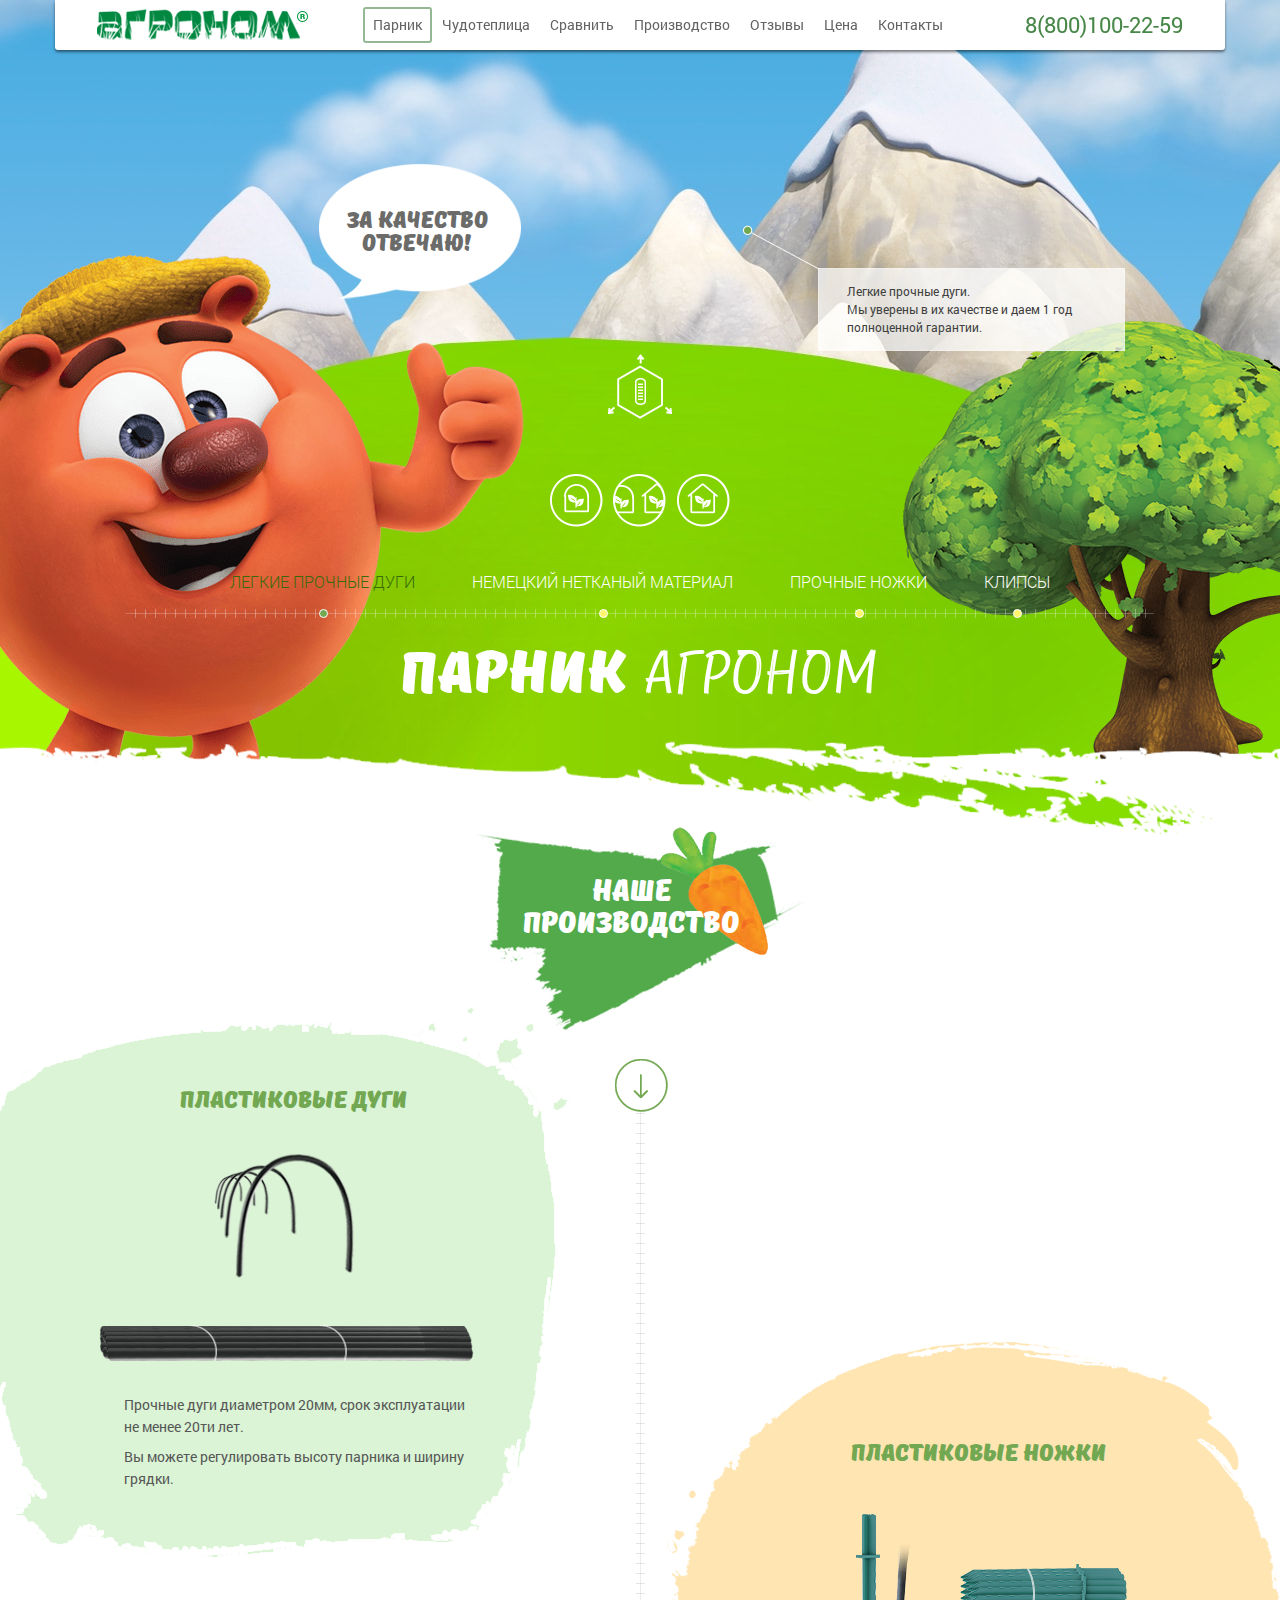
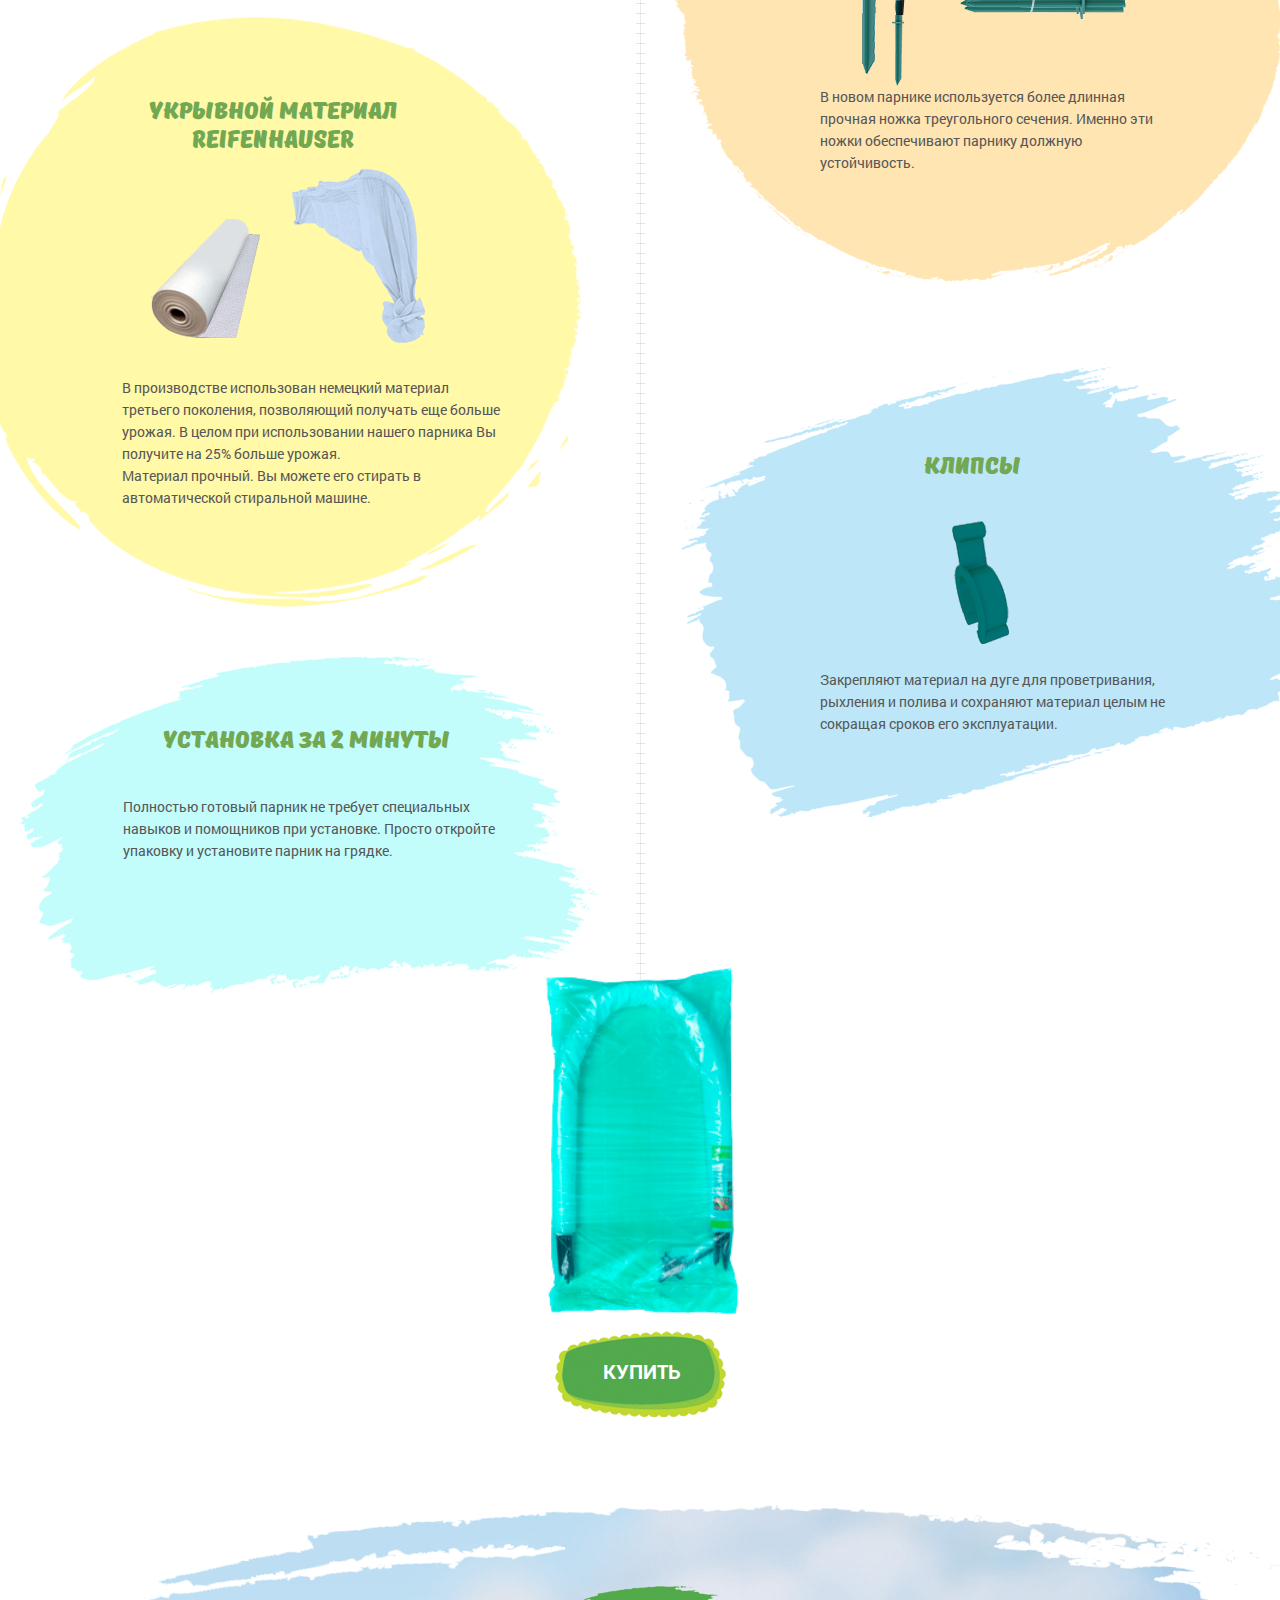
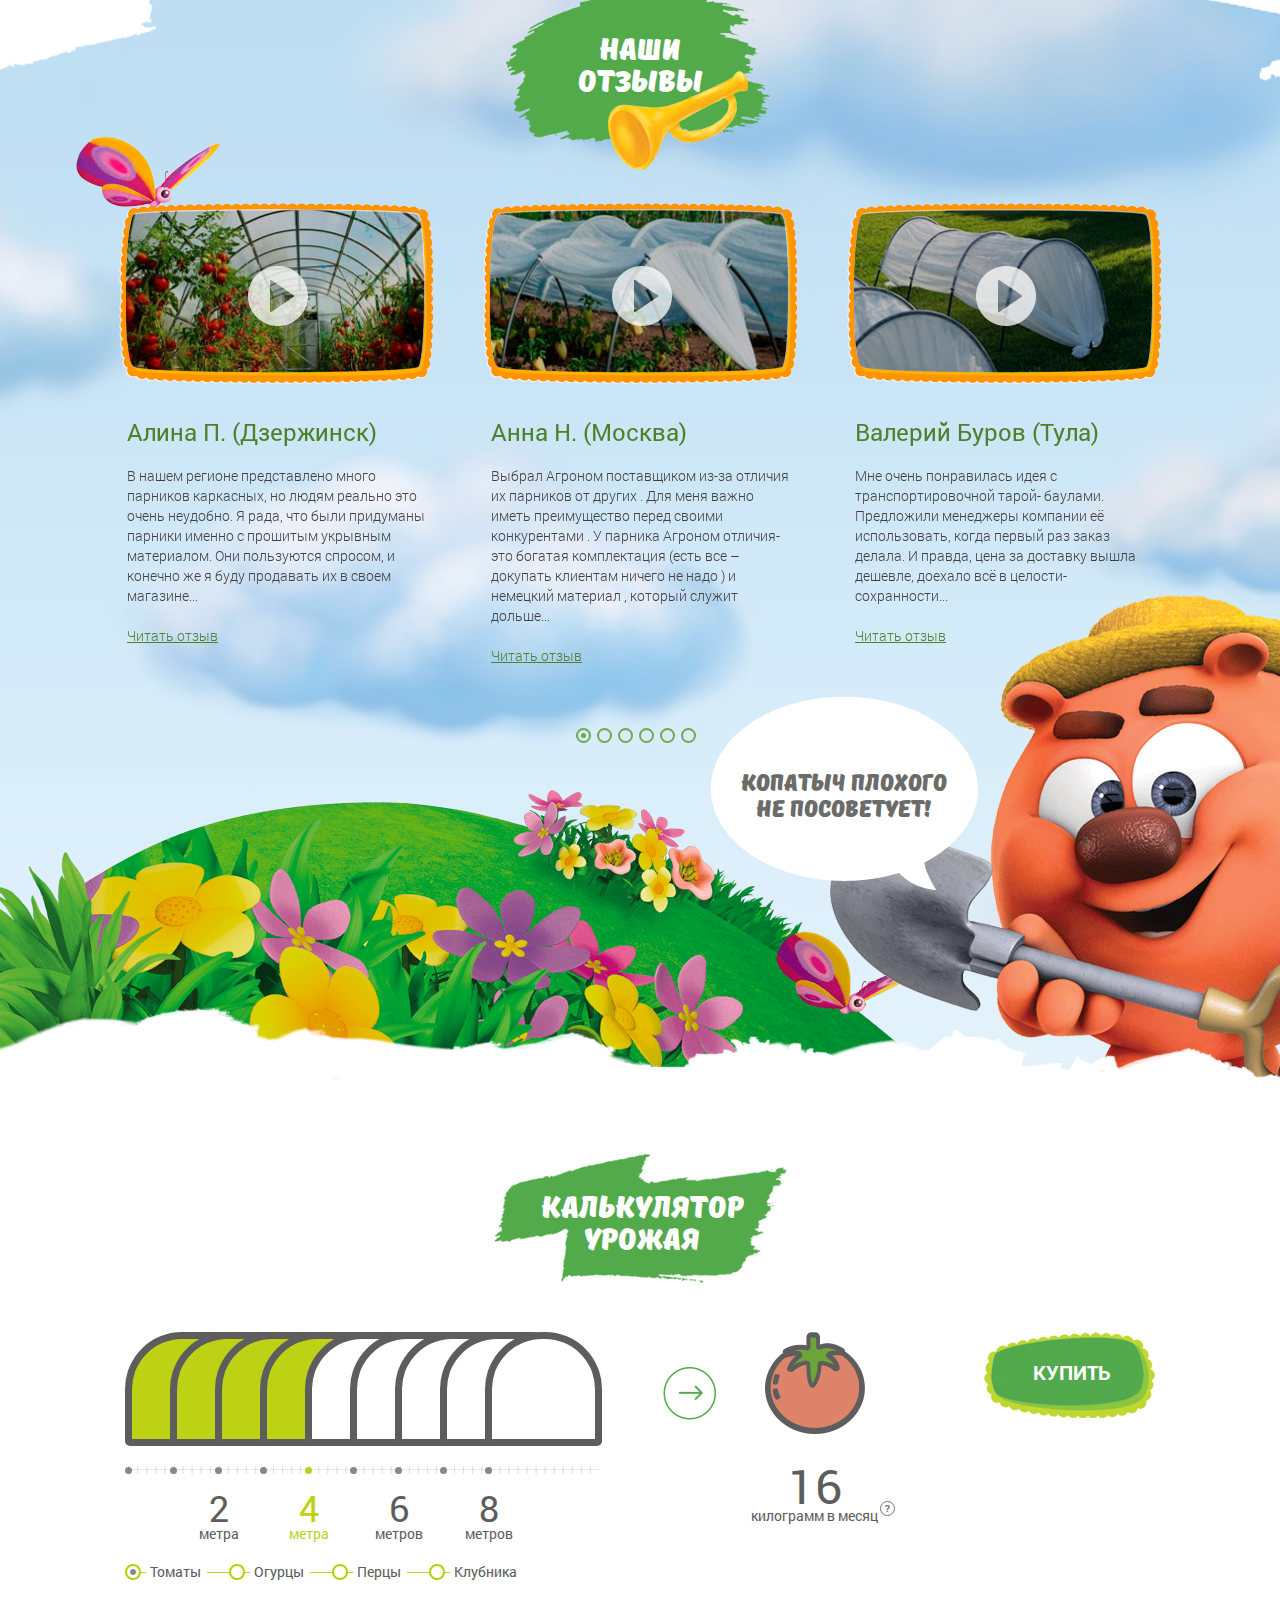
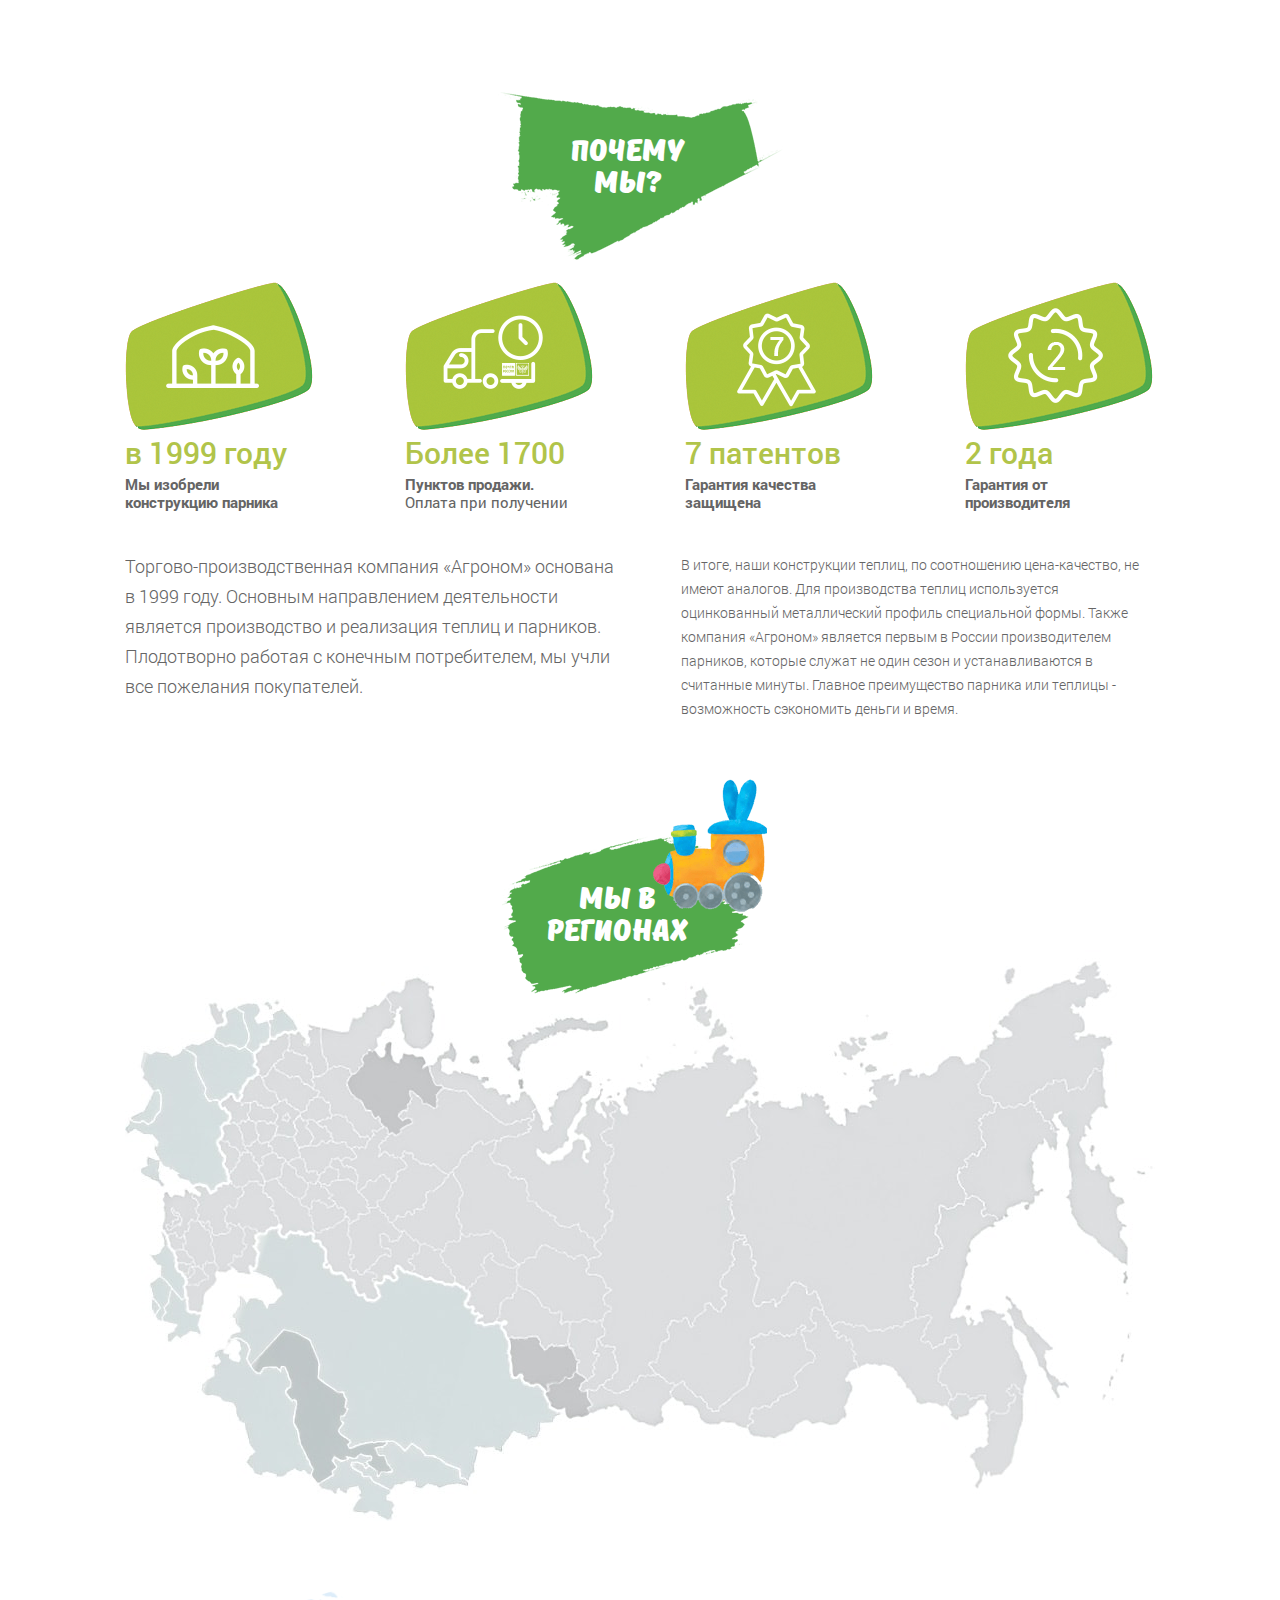
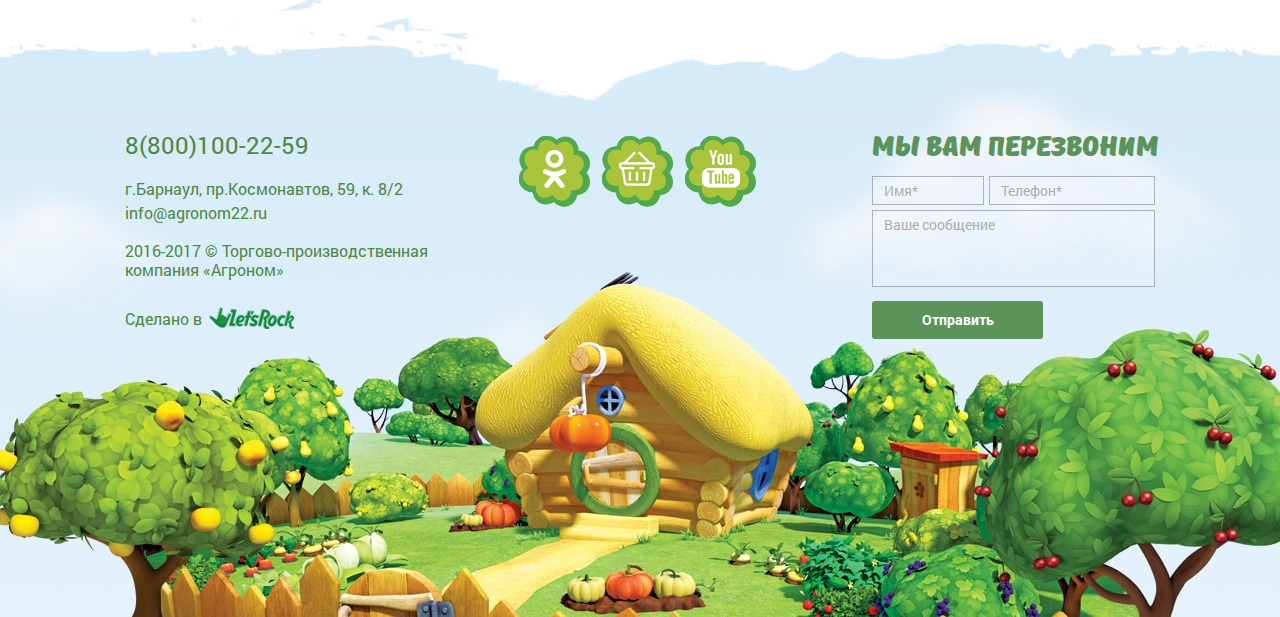
==== index.html @ cc581248 "original" ====
﻿<!DOCTYPE html>
<html>
<head>
	<title>Агроном</title>
	<meta charset="utf-8">
	<meta name="viewport" content="width=device-width, user-scalable=yes">
	<!--<link href="./favicon.ico" rel="shortcut icon">-->
	<link href="./css/style.css" rel="stylesheet">
	<!--[if IE 8]>
		<script src="http://html5shiv.googlecode.com/svn/trunk/html5.js"></script>
	<![endif]-->
</head>
<body class="body_green">
	<header class="header">
		<div class="header__row">
			<span class="menu-open"></span>
			<div class="header--logo">
				<a href="/"></a>
			</div>
			<nav class="nav">
				<span class="close"></span>
				<ul>
					<li class="active"><a href="#">Парник</a></li>
					<li><a href="#">Чудотеплица</a></li>
					<li><a href="#">Сравнить</a></li>
					<li><a href="#">Производство</a></li>
					<li><a href="#">Отзывы</a></li>
					<li><a href="#">Цена</a></li>
					<li><a href="#">Контакты</a></li>
				</ul>
			</nav>
			<a href="tel:+78001002259" class="header--phone">8(800)100-22-59</a>
			<a href="#" class="header-link">Парник</a>
		</div>
	</header>
	<div class="wrapper">
		<section class="welcome">
			<div class="welcome--model">
				<span class="welcome--model-icon"></span>
				<div class="welcome--model-graphic">
					<img src="./model/sprite-1.png" width="1062" height="28692" alt="">
				</div>
			</div>
			<div class="welcome--model-ghost">	
				<div class="welcome--model-tip" data="1">
					<p>Легкие прочные дуги.</p>
					<p>Мы уверены в их качестве и даем 1 год полноценной гарантии.</p>
				</div>
				<div class="welcome--model-tip" data="2">
					<p>Материал прочный. Вы можете его стирать в автоматической стиральной машине.</p>
					<p>Мы уверены в его качестве и даем 1 год полноценной гарантии.</p>
				</div>
				<div class="welcome--model-tip" data="3">
					<p>Прочные ножки.</p>
					<p>Мы уверены в их качестве и даем 1 год полноценной гарантии.</p>
				</div>
				<div class="welcome--model-tip" data="4">
					<p>Клипсы.</p>
					<p>Мы уверены в их качестве и даем 1 год полноценной гарантии.</p>
				</div>
				<span></span>
			</div>
			<div class="welcome--slider"></div>
			<div class="welcome--hero">
				<div class="quote">
					<p>За качество отвечаю!</p>
				</div>
			</div>
			<span class="welcome-tree"></span>
			<ul class="welcome--nav">
				<li><a href="#" class="icon-1"></a></li>
				<li><a href="#" class="icon-2" data-open="compare"></a></li>
				<li><a href="#" class="icon-3"></a></li>
			</ul>
			<h1 class="welcome--title">Парник <span>Агроном</span></h1>
			<ul class="welcome--statements">
				<li class="active" data="1">Легкие прочные дуги</li>
				<li data="2">Немецкий нетканый материал</li>
				<li data="3">Прочные ножки</li>
				<li data="4">Клипсы</li>
			</ul>
		</section>
		<section class="production">
			<h2 class="production--title"><span>Наше производство</span></h2>
			<div class="production__row" data-scroll>
				<div class="item-1">
					<h3>Пластиковые дуги</h3>
					<div class="pic">
						<span class="step-1">
							<i class="animate" data-x="353" data-y="0" data-rotate="0" scale="0"></i>
							<i class="animate" data-x="353" data-y="0" data-rotate="0" scale="0"></i>
						</span>
						<img src="./img/item-1-g-s.png" width="375" height="36" class="static" alt="">
					</div>
					<p>Прочные дуги диаметром 20мм, срок эксплуатации не менее 20ти лет.</p>
					<p>Вы можете регулировать высоту парника и ширину грядки.</p>
				</div>
				<div class="item-2">
					<h3>Пластиковые ножки</h3>
					<div class="pic">
						<span class="step-2">
							<i class="animate" data-x="-276" data-y="58" data-rotate="0" scale="0.63"></i>
							<i class="animate" data-x="-289" data-y="12" data-rotate="1" scale="0.77"></i>
							<i class="animate" data-x="-294" data-y="-8" data-rotate="2" scale="0.84"></i>
							<i class="animate" data-x="-297" data-y="-20" data-rotate="2" scale="0.91"></i>
							<i class="animate" data-x="-300" data-y="-27" data-rotate="1" scale="0.93"></i>
							<i class="animate" data-x="-168" data-y="53" data-rotate="4" scale="0.63"></i>
							<i class="animate" data-x="-222" data-y="8" data-rotate="1" scale="0.79"></i>
							<i class="animate" data-x="-249" data-y="-14" data-rotate="2" scale="0.84"></i>
							<i class="animate" data-x="-261" data-y="-26" data-rotate="1" scale="0.91"></i>
							<i class="animate" data-x="-274" data-y="-30" data-rotate="1" scale="0.93"></i>
						</span>
						<img src="./img/item-2-2-g-a.png" width="19" height="142" class="static n-1" data-x="-248" data-y="55" data-rotate="-4" scale="0.5" alt="">
						<img src="./img/item-2-g-s.png" width="167" height="55" class="static n-2" alt="">
					</div>
					<p>В новом парнике используется более длинная прочная ножка треугольного сечения. Именно эти ножки обеспечивают парнику должную устойчивость.</p>
				</div>
				<div class="item-3">
					<h3>Укрывной материал Reifenhauser</h3>
					<div class="pic">
						<span class="step-3">
							<i class="animate" data-x="290" data-y="-1" data-rotate="0" scale="0"></i>
						</span>
						<img src="./img/item-3-g-s.png" width="110" height="119" class="static" alt="">
					</div>
					<p>В производстве использован немецкий материал третьего поколения, позволяющий получать еще больше урожая. В целом при использовании нашего парника Вы получите на 25% больше урожая.<br>
					Материал прочный. Вы можете его стирать в автоматической стиральной машине.</p>
				</div>
				<div class="item-4">
					<h3>Клипсы</h3>
					<div class="pic">
						<span class="step-4">
							<i class="animate" data-x="-333" data-y="-59" data-rotate="9" scale="0.75"></i>
							<i class="animate" data-x="-370" data-y="-48" data-rotate="9" scale="0.88"></i>
							<i class="animate" data-x="-386" data-y="-42" data-rotate="9" scale="0.92"></i>
							<i class="animate" data-x="-393" data-y="-40" data-rotate="9" scale="0.95"></i>
							<i class="animate" data-x="-397" data-y="-39" data-rotate="9" scale="0.97"></i>
						</span>
					</div>
					<p>Закрепляют материал на дуге для проветривания, рыхления и полива и сохраняют материал целым не сокращая сроков его эксплуатации.</p>
				</div>
				<div class="item-5">
					<h3>Установка за 2 минуты</h3>
					<p>Полностью готовый парник не требует специальных навыков и помощников при установке. Просто откройте упаковку и установите парник на грядке.</p>
				</div>
				<span class="progress"></span>
			</div>
			<span class="production__complete" data-scale="1.2"></span>
			<button class="buy-button">Купить</button>
		</section>
		<section class="reviews">
			<div class="reviews__row">
				<h2 class="reviews--title"><span>Наши<br> отзывы</span></h2>
				<div class="reviews__slider">
					<div class="item">
						<div class="container">
							<div class="pic">
								<a href="#" class="link"></a>
								<div class="bg">
									<img src="./pic/r-1.jpg" width="300" height="168" class="img-cover" alt="">
								</div>
							</div>
							<h5>Алина П. (Дзержинск)</h5>
							<p>В нашем регионе представлено много парников каркасных, но людям реально это очень неудобно. Я рада, что были придуманы парники именно с прошитым укрывным материалом. Они пользуются спросом, и конечно же я буду продавать их в своем магазине...</p>
							<p><a href="#">Читать отзыв</a></p>
						</div>
					</div>
					<div class="item">
						<div class="container">
							<div class="pic">
								<a href="#" class="link"></a>
								<div class="bg">
									<img src="./pic/r-2.jpg" width="300" height="168" class="img-cover" alt="">
								</div>
							</div>
							<h5>Анна Н. (Москва)</h5>
							<p>Выбрал Агроном поставщиком из-за отличия их парников от других . Для меня важно иметь преимущество перед своими конкурентами . У парника Агроном отличия- это богатая комплектация (есть все – докупать клиентам ничего не надо ) и немецкий материал , который служит дольше...</p>
							<p><a href="#">Читать отзыв</a></p>
						</div>
					</div>
					<div class="item">
						<div class="container">
							<div class="pic">
								<a href="#" class="link"></a>
								<div class="bg">
									<img src="./pic/r-3.jpg" width="300" height="168" class="img-cover" alt="">
								</div>
							</div>
							<h5>Валерий Буров (Тула)</h5>
							<p>Мне очень понравилась идея с транспортировочной тарой- баулами. Предложили менеджеры компании её использовать, когда первый раз заказ делала. И правда, цена за доставку вышла дешевле, доехало всё в целости-сохранности... </p>
							<p><a href="#">Читать отзыв</a></p>
						</div>
					</div>
					<div class="item">
						<div class="container">
							<div class="pic">
								<a href="#" class="link"></a>
								<div class="bg">
									<img src="./pic/r-1.jpg" width="300" height="168" class="img-cover" alt="">
								</div>
							</div>
							<h5>Алина П. (Дзержинск)</h5>
							<p>В нашем регионе представлено много парников каркасных, но людям реально это очень неудобно. Я рада, что были придуманы парники именно с прошитым укрывным материалом. Они пользуются спросом, и конечно же я буду продавать их в своем магазине...</p>
							<p><a href="#">Читать отзыв</a></p>
						</div>
					</div>
					<div class="item">
						<div class="container">
							<div class="pic">
								<a href="#" class="link"></a>
								<div class="bg">
									<img src="./pic/r-2.jpg" width="300" height="168" class="img-cover" alt="">
								</div>
							</div>
							<h5>Анна Н. (Москва)</h5>
							<p>Выбрал Агроном поставщиком из-за отличия их парников от других . Для меня важно иметь преимущество перед своими конкурентами . У парника Агроном отличия- это богатая комплектация (есть все – докупать клиентам ничего не надо ) и немецкий материал , который служит дольше...</p>
							<p><a href="#">Читать отзыв</a></p>
						</div>
					</div>
					<div class="item">
						<div class="container">
							<div class="pic">
								<a href="#" class="link"></a>
								<div class="bg">
									<img src="./pic/r-3.jpg" width="300" height="168" class="img-cover" alt="">
								</div>
							</div>
							<h5>Валерий Буров (Тула)</h5>
							<p>Мне очень понравилась идея с транспортировочной тарой- баулами. Предложили менеджеры компании её использовать, когда первый раз заказ делала. И правда, цена за доставку вышла дешевле, доехало всё в целости-сохранности... </p>
							<p><a href="#">Читать отзыв</a></p>
						</div>
					</div>
				</div>
			</div>
			<div class="reviews--hero">
				<div class="quote">
					<p>Копатыч плохого не посоветует!</p>
				</div>
			</div>
			<span class="reviews--glade"></span>
		</section>
		<section class="calculator">
			<div class="calculator__row">
				<h2 class="calculator--title"><span>Калькулятор урожая</span></h2>
				<div class="calculator__col">
					<ul class="calculator--sketch" data="4">
						<li>
							<span class="segment"></span>
						</li>
						<li>
							<span class="segment"></span>
							<p><span>2</span> метра</p>
						</li>
						<li>
							<span class="segment"></span>
						</li>
						<li>
							<span class="segment"></span>
							<p><span>4</span> метра</p>
						</li>
						<li>
							<span class="segment"></span>
						</li>
						<li>
							<span class="segment"></span>
							<p><span>6</span> метров</p>
						</li>
						<li>
							<span class="segment"></span>
						</li>
						<li>
							<span class="segment"></span>
							<p><span>8</span> метров</p>
						</li>
					</ul>
					<ul class="calculator--product">
						<li>
							<label><input type="radio" name="r-1" value="4" checked>Томаты</label>
						</li>
						<li>
							<label><input type="radio" name="r-1" value="7">Огурцы</label>
						</li>
						<li>
							<label><input type="radio" name="r-1" value="3">Перцы</label>
						</li>
						<li>
							<label><input type="radio" name="r-1" value="10">Клубника</label>
						</li>
					</ul>
				</div>
				<span class="calculator--arrow"></span>
				<div class="calculator__result">
					<span class="pic"></span>
					<h5></h5>
					<p>килограмм в месяц<i class="tip-icon"></i></p>
				</div>
				<button class="buy-button">Купить</button>
			</div>
		</section>
		<section class="benefits">
			<div class="benefits__row">
				<h2 class="benefits--title"><span>Почему<br> мы?</span></h2>
				<ul class="benefits--list">
					<li>
						<i class="icon"><img src="./img/benefit-1-icon.png" width="188" height="148" alt=""></i>
						<h5>в 1999 году</h5>
						<p><strong>Мы изобрели<br> конструкцию парника</strong></p>
					</li>
					<li>
						<i class="icon"><img src="./img/benefit-2-icon.png" width="188" height="148" alt=""></i>
						<h5>Более 1700</h5>
						<p><strong>Пунктов продажи.</strong><br> Оплата при получении</p>
					</li>
					<li>
						<i class="icon"><img src="./img/benefit-3-icon.png" width="188" height="148" alt=""></i>
						<h5>7 патентов</h5>
						<p><strong>Гарантия качества защищена</strong></p>
					</li>
					<li>
						<i class="icon"><img src="./img/benefit-4-icon.png" width="188" height="148" alt=""></i>
						<h5>2 года</h5>
						<p><strong>Гарантия от производителя</strong></p>
					</li>
				</ul>
				<ul class="benefits--text">
					<li>
						<h5>Торгово-производственная компания «Агроном» основана в 1999 году. Основным направлением деятельности является производство и реализация теплиц и парников. Плодотворно работая с конечным потребителем, мы учли все пожелания  покупателей.</h5>
					</li>
					<li>
						<p>В итоге, наши конструкции теплиц,  по соотношению цена-качество, не имеют аналогов. Для производства теплиц используется оцинкованный металлический профиль специальной формы. Также компания «Агроном» является первым в России производителем парников, которые служат не один сезон и устанавливаются в считанные минуты. Главное преимущество парника или теплицы - возможность сэкономить деньги и время.</p>
					</li>
				</ul>
			</div>
		</section>
		<section class="map">
			<div class="map__row">
				<h2 class="map--title"><span>Мы в<br> регионах</span></h2>
				<div class="map--container">
					<svg width="1030px" height="587px" viewBox="0 0 1030 587" version="1.1" xmlns="http://www.w3.org/2000/svg">
						<path class="russia" data-id="1" data-title="Алтайский край" data-mail="justdealman@gmail.com" fill="transparent" d=" M 384.08 404.53 C 384.69 404.49 385.89 404.43 386.50 404.40 C 387.98 405.39 389.71 405.62 391.46 405.32 C 392.38 405.68 393.31 406.04 394.24 406.39 C 394.16 406.07 393.99 405.43 393.91 405.11 C 395.89 405.14 397.87 405.16 399.85 405.17 C 399.67 405.57 399.30 406.38 399.12 406.78 C 399.79 406.20 401.12 405.03 401.79 404.45 L 401.41 406.83 C 402.03 405.78 402.66 404.74 403.30 403.70 C 406.05 403.92 408.82 403.76 411.59 403.80 C 412.69 405.34 413.89 406.82 415.24 408.17 C 414.85 408.47 414.07 409.06 413.68 409.36 C 415.18 412.30 417.36 414.80 419.34 417.42 C 420.76 416.85 422.15 416.18 423.02 414.87 C 424.79 413.95 427.25 410.15 428.48 413.62 C 431.13 412.84 433.91 413.05 436.56 413.72 C 438.56 413.11 440.57 412.51 442.58 411.90 C 443.18 413.95 444.56 415.61 446.56 416.42 C 447.80 419.24 449.08 422.06 450.81 424.63 C 450.55 424.87 450.03 425.35 449.77 425.59 C 450.36 426.08 451.54 427.06 452.13 427.55 C 451.29 430.94 450.63 434.39 450.68 437.90 C 449.02 439.19 446.17 440.52 447.75 443.22 L 446.79 442.69 C 445.73 444.03 444.06 443.94 442.53 444.00 C 441.63 443.64 440.74 443.29 439.86 442.94 C 439.28 444.13 438.68 445.32 438.12 446.53 C 436.54 447.59 435.05 448.79 433.41 449.77 C 430.57 448.95 427.69 448.70 424.98 450.07 C 423.77 450.29 422.58 450.54 421.39 450.83 C 421.70 453.04 421.92 455.27 422.08 457.51 C 419.03 455.08 416.97 451.19 413.04 450.08 C 410.52 449.94 408.11 450.97 405.59 450.98 C 403.82 447.83 399.56 448.12 397.92 444.88 C 398.22 444.36 398.83 443.31 399.13 442.79 C 398.11 440.88 396.62 439.58 394.32 439.88 C 393.39 440.91 392.46 441.95 391.53 442.99 C 391.06 442.90 390.11 442.72 389.64 442.64 C 389.23 442.07 388.40 440.93 387.99 440.37 C 387.74 437.89 387.70 435.41 387.64 432.93 C 387.53 430.10 385.91 427.41 386.55 424.56 C 387.53 422.05 384.25 420.11 385.47 417.63 C 386.63 413.25 386.25 408.53 384.08 404.53 Z"/>
						<path class="russia" data-id="4" data-title="Горный Алтай" data-mail="justdealman@gmail.com" fill="transparent" d=" M 449.86 438.92 C 453.79 440.25 457.02 442.96 460.44 445.22 C 458.89 446.67 457.34 448.11 455.81 449.57 C 455.27 451.52 454.57 453.44 453.51 455.17 C 455.50 457.59 458.59 457.94 461.52 457.97 C 461.59 459.78 461.46 461.62 461.81 463.41 C 463.13 466.17 465.00 468.62 466.53 471.28 C 464.94 472.18 463.35 473.05 461.74 473.89 C 462.43 475.08 463.13 476.26 463.83 477.46 C 465.30 477.70 466.77 477.94 468.25 478.20 C 467.08 478.23 465.92 478.26 464.76 478.30 C 463.43 482.21 458.62 483.33 454.94 482.86 C 451.34 482.33 447.97 483.83 444.61 484.81 C 443.28 483.32 441.83 481.92 440.82 480.19 C 440.30 478.25 440.36 476.20 440.16 474.22 C 437.41 474.36 434.73 475.57 431.97 475.27 C 429.54 474.19 426.40 473.18 425.53 470.36 C 424.15 466.66 422.11 463.27 420.10 459.89 C 421.52 458.74 422.98 457.65 424.49 456.63 C 424.08 455.38 423.68 454.14 423.29 452.90 C 425.72 450.60 428.93 448.31 432.35 450.10 C 436.22 449.78 438.60 446.62 441.16 444.11 C 442.68 444.41 444.24 445.69 445.80 444.97 C 448.43 444.19 448.72 441.00 449.86 438.92 Z"/>
						<path class="russia" data-id="2" data-title="Архангельская область" data-mail="justdealman@gmail.com" fill="transparent" d=" M 260.76 109.73 C 261.92 109.07 263.08 108.41 264.24 107.75 C 264.80 108.00 265.92 108.49 266.48 108.73 C 265.59 114.33 266.12 119.94 267.01 125.49 C 269.20 126.81 271.10 129.98 273.99 128.78 C 274.32 127.83 274.64 126.87 274.93 125.90 C 277.32 124.57 277.34 121.73 278.02 119.39 C 281.00 120.17 284.07 120.46 287.15 120.42 C 288.45 120.20 289.11 121.62 290.06 122.22 C 292.51 122.42 294.97 122.53 297.44 122.56 C 299.02 124.46 300.08 126.68 300.41 129.15 C 299.29 130.23 298.18 131.33 297.07 132.42 C 297.06 133.09 297.05 134.42 297.04 135.09 C 298.62 133.56 300.38 132.21 302.62 131.86 C 303.11 135.19 304.38 138.30 305.75 141.35 C 307.25 144.94 307.66 149.57 311.38 151.68 C 313.35 152.30 315.44 152.29 317.48 152.55 C 315.62 154.65 313.57 156.63 312.09 159.03 C 310.58 161.41 312.05 164.44 310.55 166.81 C 311.04 167.88 311.53 168.96 312.03 170.04 C 311.54 171.34 311.04 172.64 310.55 173.94 C 306.64 172.19 303.14 168.95 298.57 169.40 C 296.97 164.12 292.39 160.94 288.57 157.36 C 287.28 156.42 285.54 156.72 284.06 156.43 C 283.82 159.04 284.09 161.70 285.86 163.76 C 284.94 166.24 283.93 168.77 281.82 170.51 C 282.00 171.71 282.18 172.92 282.37 174.12 C 279.29 175.11 276.46 176.67 273.51 177.96 C 273.33 179.37 273.16 180.77 272.99 182.19 C 274.48 183.93 275.97 185.67 277.45 187.43 C 279.90 185.69 282.58 183.84 285.67 185.24 C 285.95 186.03 286.51 187.61 286.79 188.40 C 282.72 190.35 278.38 191.89 274.99 194.98 C 275.11 195.66 275.37 197.04 275.50 197.73 C 274.06 198.72 272.64 199.73 271.22 200.74 C 269.98 199.74 268.75 198.75 267.53 197.76 C 266.35 198.23 265.18 198.69 264.01 199.16 C 263.62 197.40 263.22 195.66 262.76 193.93 C 260.20 192.57 258.07 190.58 256.01 188.57 C 255.99 187.52 255.98 186.47 255.97 185.43 C 255.05 184.21 254.15 182.99 253.24 181.77 C 252.51 182.23 251.06 183.15 250.33 183.62 C 248.23 181.75 247.31 179.11 246.53 176.50 C 244.51 175.86 242.52 175.14 240.55 174.36 C 239.41 171.57 238.23 168.80 237.00 166.04 C 229.92 163.70 224.13 157.63 223.14 150.10 C 222.47 146.64 225.36 144.01 227.02 141.32 C 232.56 140.70 234.10 134.90 237.72 131.63 C 239.66 129.70 238.20 126.74 237.84 124.46 C 238.70 123.05 239.58 121.66 240.45 120.26 C 241.20 120.32 242.70 120.43 243.45 120.49 C 243.19 119.76 242.65 118.30 242.38 117.57 C 244.69 116.91 247.41 115.70 249.69 117.06 C 251.88 119.46 254.00 121.94 256.54 123.99 C 257.61 123.45 258.68 122.92 259.76 122.39 C 260.07 120.04 260.34 117.62 259.45 115.35 C 259.86 113.47 260.31 111.60 260.76 109.73 Z"/>
						<path class="cia" data-id="3" data-title="Узбекистан" fill="transparent" data-mail="justdealman@gmail.com" d=" M 126.25 431.00 C 136.88 419.23 147.89 407.80 158.85 396.34 C 164.36 397.30 170.15 397.96 175.01 400.98 C 178.47 403.07 182.50 404.65 185.01 407.96 C 187.39 412.74 189.27 417.76 191.48 422.62 C 194.50 429.38 192.74 436.89 192.65 444.00 C 194.96 446.46 197.42 448.84 200.37 450.53 C 205.76 453.71 210.73 458.12 217.16 458.92 C 219.15 459.35 218.33 461.79 218.68 463.21 C 219.17 463.63 220.15 464.48 220.64 464.90 C 219.94 468.58 219.06 472.84 221.44 476.11 C 220.49 479.10 218.90 482.47 215.29 482.62 C 215.53 485.07 216.32 487.42 216.56 489.88 C 215.32 492.37 213.33 494.50 212.94 497.38 C 214.39 499.12 215.63 501.13 217.57 502.41 C 220.00 504.06 222.91 505.21 224.52 507.83 C 223.67 508.87 222.84 509.93 222.00 510.99 C 222.78 512.21 223.55 513.43 224.33 514.67 C 230.86 515.58 235.71 510.24 242.00 509.87 C 246.62 509.12 251.28 508.73 255.93 508.23 C 257.60 507.92 259.24 508.39 260.83 508.88 C 258.43 512.46 253.95 512.29 250.19 513.02 C 250.76 516.21 252.19 519.14 253.68 522.00 C 255.67 522.00 257.68 522.00 259.68 522.01 C 260.31 524.54 260.76 527.13 261.65 529.60 C 262.98 531.69 265.10 533.12 266.87 534.82 C 264.85 538.49 259.57 537.10 256.07 538.31 C 255.15 539.41 254.24 540.52 253.34 541.63 C 252.29 539.35 251.52 536.90 250.01 534.88 C 248.10 533.09 245.78 531.84 243.66 530.35 C 243.44 529.34 243.23 528.33 243.02 527.33 C 244.34 526.98 245.68 526.65 247.01 526.31 C 247.00 524.86 247.00 523.41 247.00 521.97 C 243.27 521.04 239.51 520.31 235.73 519.67 C 233.84 521.02 231.99 522.45 229.89 523.43 C 227.00 523.52 224.18 522.52 221.35 522.01 C 221.35 523.33 221.35 524.67 221.35 526.01 C 217.02 526.05 212.92 524.72 209.32 522.35 C 208.22 523.67 207.12 525.00 206.02 526.33 C 208.15 528.42 209.93 530.83 211.05 533.62 C 209.59 534.84 208.13 536.08 206.67 537.31 C 206.92 538.07 207.40 539.59 207.64 540.35 C 203.09 543.12 198.53 545.88 193.99 548.67 C 190.23 546.95 188.23 543.44 187.01 539.67 C 187.45 538.11 187.89 536.55 188.33 535.00 C 186.52 530.77 185.09 526.33 182.58 522.44 C 179.90 518.27 177.64 513.84 175.71 509.29 C 174.47 505.25 175.20 500.88 174.10 496.82 C 172.88 493.85 171.08 491.16 169.64 488.30 C 170.57 481.00 171.45 473.71 172.33 466.41 C 169.97 465.72 167.22 465.48 165.45 463.57 C 163.97 461.74 162.89 459.65 161.67 457.66 C 163.11 456.10 164.55 454.54 166.00 452.99 C 165.76 449.44 166.04 445.71 164.55 442.38 C 163.17 439.03 161.72 435.71 160.36 432.36 C 158.91 432.12 157.46 431.88 156.02 431.65 C 155.45 432.64 154.89 433.64 154.33 434.64 C 153.21 433.87 152.10 433.10 150.99 432.34 C 146.70 432.67 142.40 433.03 138.11 433.29 C 136.94 434.86 135.77 436.42 134.64 438.02 C 132.91 437.54 131.14 437.16 129.50 436.44 C 127.96 434.96 127.28 432.82 126.25 431.00 Z"/>
					</svg>
				</div>
			</div>
		</section>
		<div class="clear"></div>
	</div>
	<footer class="footer">
		<div class="footer__row">
			<div class="footer--info">
				<h4><a href="tel:+78001002259">8(800)100-22-59</a></h4>
				<h6>г.Барнаул, пр.Космонавтов, 59, к. 8/2<br>
				<a href="mailto:info@agronom22.ru">info@agronom22.ru</a></h6>
				<p>2016-2017 ©<br> Торгово-производственная компания «Агроном»</p>
				<p>Сделано в <a href="#"><img src="./img/letsrock-logo.png" width="85" height="22" alt=""></a></p>
			</div>
			<ul class="footer--social">
				<li><a href="#"><img src="./img/ok-icon.png" width="71" height="71" alt=""></a></li>
				<li><a href="#"><img src="./img/shop-icon.png" width="71" height="71" alt=""></a></li>
				<li><a href="#"><img src="./img/yt-icon.png" width="71" height="71" alt=""></a></li>
			</ul>
			<div class="footer-call">
				<h5>Мы вам перезвоним</h5>
				<input type="text" name="name" placeholder="Имя*">
				<input type="text" name="phone" placeholder="Телефон*">
				<textarea cols="50" rows="3" placeholder="Ваше сообщение"></textarea>
				<button>Отправить</button>
			</div>
		</div>
	</footer>
	<div class="fade-bg"></div>
	<div class="modal-compare" data-target="compare">
		<span class="close"></span>
		<table class="table--compare">
			<thead>
				<tr>
					<th>Параметры</th>
					<td class="col-1">Парник агроном</td>
					<td class="col-2">Чудо-теплица</td>
				</tr>
			</thead>
			<tbody>
				<tr>
					<th>Изображение</th>
					<td>
						<img src="./img/compare-pic-1.jpg" width="300" height="220" alt="">
					</td>
					<td>
						<img src="./img/compare-pic-2.jpg" width="300" height="220" alt="">
					</td>
				</tr>
				<tr>
					<th>Краткая характеристика</th>
					<td>Полностью готовый парник (изделие)</td>
					<td>Пару минут на установку Мобильная, прочная конструкция, простая сборка</td>
				</tr>
				<tr>
					<th>Габариты</th>
					<td>Ширина одной грядки на пару рядков с перцами</td>
					<td>Ширина 1м; высота 1,85м; длина 6,7м</td>
				</tr>
				<tr>
					<th>Каркас</th>
					<td>Дуги пластиковые, ножки, клипсы. Срок службы не менее 10 лет</td>
					<td>Оцинкованый профиль специальной формы 0,8 мм. Срок службы не менее 20ти лет!</td>
				</tr>
				<tr>
					<th>Укрывной материал</th>
					<td>Немецкий Укрывной материал с УФ защитой оздает идеальный микроклимат</td>
					<td>Укрывной материал повышенной прочности изготовленный по немецкой технологии на немецком оборудование с использованием выскококачественного импортного сырья! С УФ защитой. Создает самый идеальный климат для растений!</td>
				</tr>
				<tr>
					<th>Фундамент</th>
					<td>На грунт</td>
					<td>На самодельный каркас-брус или в грунт</td>
				</tr>
				<tr>
					<th>Качество</th>
					<td>Контроль качества изготовления на каждом этапе</td>
					<td>Контроль качества изготовления на каждом этапе</td>
				</tr>
				<tr>
					<th>Стоимость</th>
					<td>На грунт</td>
					<td>На самодельный каркас-брус или в грунт</td>
				</tr>
				<tr>
					<th>Качество</th>
					<td>Контроль качества изготовления на каждом этапе</td>
					<td>Контроль качества изготовления на каждом этапе</td>
				</tr>
				<tr>
					<th>Стоимость</th>
					<td>От 1 590 рублей</td>
					<td>От 4 990 (5 900) рублей</td>
				</tr>
				<tr>
					<th>Транспортировка</th>
					<td>В компактной упаковке возможность унести вручную</td>
					<td>Багажник любого авто! габарит упаковки 1,2*0,3м</td>
				</tr>
				<tr>
					<th>Вес</th>
					<td>2-3 кг</td>
					<td>12 кг</td>
				</tr>
				<tr>
					<th>Выращивание культур</th>
					<td>Низкорослые (перцы,баклажаны,зелень)</td>
					<td>Любые (помидоры , огурцы)</td>
				</tr>
				<tr>
					<th>Ярусные грядки</th>
					<td>Нет</td>
					<td>3-4 яруса</td>
				</tr>
			</tbody>
			<tfoot>
				<tr>
					<th></th>
					<td class="col-1">
						<button class="buy-button">Купить</button>
					</td>
					<td class="col-2">
						<button class="buy-button">Купить</button>
					</td>
				</tr>
			</tfoot>
		</table>
	</div>
	<script src="./js/libs.js"></script>
	<script src="./js/scripts.js"></script>
</body>
</html>
---- css/style.css ----
﻿/* Fonts */

@font-face {
    font-family:'Roboto';
    src:url('../fonts/roboto.eot');
    src:url('../fonts/roboto.eot?#iefix') format('embedded-opentype'),
        url('../fonts/roboto.woff') format('woff'),
        url('../fonts/roboto.ttf') format('truetype');
    font-weight:normal;
    font-style:normal;
}
@font-face {
    font-family:'Roboto';
    src:url('../fonts/robotol.eot');
    src:url('../fonts/robotol.eot?#iefix') format('embedded-opentype'),
        url('../fonts/robotol.woff') format('woff'),
        url('../fonts/robotol.ttf') format('truetype');
    font-weight:300;
    font-style:normal;
}
@font-face {
    font-family:'Roboto';
    src:url('../fonts/robotom.eot');
    src:url('../fonts/robotom.eot?#iefix') format('embedded-opentype'),
        url('../fonts/robotom.woff') format('woff'),
        url('../fonts/robotom.ttf') format('truetype');
    font-weight:500;
    font-style:normal;
}
@font-face {
    font-family:'Roboto';
    src:url('../fonts/robotob.eot');
    src:url('../fonts/robotob.eot?#iefix') format('embedded-opentype'),
        url('../fonts/robotob.woff') format('woff'),
        url('../fonts/robotob.ttf') format('truetype');
    font-weight:bold;
    font-style:normal;
}
@font-face {
    font-family:'TT Masters';
    src:url('../fonts/ttmasterst.eot');
    src:url('../fonts/ttmasterst.eot?#iefix') format('embedded-opentype'),
        url('../fonts/ttmasterst.woff') format('woff'),
        url('../fonts/ttmasterst.ttf') format('truetype');
    font-weight:100;
    font-style:normal;
}
@font-face {
    font-family:'TT Masters';
    src:url('../fonts/ttmasters.eot');
    src:url('../fonts/ttmasters.eot?#iefix') format('embedded-opentype'),
        url('../fonts/ttmasters.woff') format('woff'),
        url('../fonts/ttmasters.ttf') format('truetype');
    font-weight:normal;
    font-style:normal;
}
@font-face {
    font-family:'TT Masters';
    src:url('../fonts/ttmastersbl.eot');
    src:url('../fonts/ttmastersbl.eot?#iefix') format('embedded-opentype'),
        url('../fonts/ttmastersbl.woff') format('woff'),
        url('../fonts/ttmastersbl.ttf') format('truetype');
    font-weight:800;
    font-style:normal;
}

/* Default */

html {
	height:100%;
}
html * {
	max-height:1000000px;
}
body {
	width:100%;
	height:100%;
	color:#000000;
	font-size:12px;
	line-height:16px;
	font-family:'Roboto', sans-serif;
	padding:0;
	margin:0;
	background:#ffffff;
	-webkit-tap-highlight-color:transparent;
}
p {
	text-indent:0;
	padding:0;
	margin:0 0 16px;
}
table {
	margin:0 0 16px;
	border-collapse:collapse;
}
table td {
	padding:0;
}
:focus {
	outline:none;
}
img {
	vertical-align:top;
	padding:0;
	margin:0;
	border:0;
}
a {
	color:#000000;
	text-decoration:none;
}
a:hover {
	text-decoration:none;
}
form {
	margin:0;
}
ul {
	margin:0 0 10px 16px;
	padding:0;
}
ul li {
	padding:0;
	list-style:none;
}
ol {
	margin:0 0 10px 18px;
	padding:0;
}
* +html ol {
	padding:0 0 0 5px;
}
ol li {
	padding:0 0 0 16px;
}
input, select, textarea {
	color:#000000;
	font-size:12px;
	font-family:'Roboto', sans-serif;
	padding:0;
	margin:0;
	background:none;
	border:0;
	-webkit-box-sizing:border-box;
	box-sizing:border-box;
}
textarea {
	overflow:auto;
}
button {
	font-family:'Roboto', sans-serif;
	margin:0;
	border:0;
	-webkit-box-sizing:border-box;
	box-sizing:border-box;
}
button::-moz-focus-inner {
	padding:0;
	border:0;
}
::-webkit-input-placeholder {
	color:rgba(101,101,101,0.51);
}
:-moz-placeholder {
	color:rgba(101,101,101,0.51);
}
::-moz-placeholder {
	color:rgba(101,101,101,0.51);
}
:-ms-input-placeholder {
	color:rgba(101,101,101,0.51);
}
.slick-list,.slick-slider,.slick-track{position:relative;display:block}.slick-loading .slick-slide,.slick-loading.slick-track{visibility:hidden}.slick-slider{-moz-box-sizing:border-box;box-sizing:border-box;-webkit-user-select:none;-moz-user-select:none;-ms-user-select:none;user-select:none;-webkit-touch-callout:none;-khtml-user-select:none;-ms-touch-action:pan-y;touch-action:pan-y;-webkit-tap-highlight-color:transparent}.slick-list{overflow:hidden;margin:0;padding:0}.slick-list:focus{outline:0}.slick-list.dragging{cursor:pointer;cursor:hand}.slick-slider .slick-list,.slick-slider .slick-track{-webkit-transform:translate3d(0,0,0);-moz-transform:translate3d(0,0,0);-ms-transform:translate3d(0,0,0);-o-transform:translate3d(0,0,0);transform:translate3d(0,0,0)}.slick-track{top:0;left:0}.slick-track:after,.slick-track:before{display:table;content:''}.slick-track:after{clear:both}.slick-slide{display:none;float:left;height:100%;min-height:1px}[dir=rtl] .slick-slide{float:right}.slick-slide img{display:block}.slick-slide.slick-loading img{display:none}.slick-slide.dragging img{pointer-events:none}.slick-initialized .slick-slide{display:block}.slick-vertical .slick-slide{display:block;height:auto;border:1px solid transparent}.slick-arrow.slick-hidden{display:none}
div.checker,div.radio{position:relative}div.checker,div.checker input,div.checker span,div.radio,div.radio input,div.radio span{width:16px;height:16px;cursor:pointer}div.checker input,div.radio input{filter:alpha(opacity=0);border:none}div.checker span,div.radio input,div.radio span{zoom:1;text-align:center}div.checker span{display:-moz-inline-box;display:inline-block}div.checker span.checked{background-position:center -13px}div.checker input{opacity:0;-moz-opacity:0;background:0 0;display:-moz-inline-box;display:inline-block;zoom:1}div.radio span{display:-moz-inline-box;display:inline-block;background:url(../img/radio-icon.png) center top no-repeat;}div.radio span.checked{background-position:0 -16px}div.radio input{opacity:0;-moz-opacity:0;background:0 0;display:-moz-inline-box;display:inline-block}
.img-cover,
.img-contain {
	display:none !important;
}
.wrapper {
	position:relative;
	min-width:320px;
	max-width:1920px;
	min-height:100%;
	margin:0 auto;
}

/* Core */

.header {
	position:fixed;
	left:0;
	top:0;
	width:100%;
	z-index:100;
}
.header__row {
	position:relative;
	max-width:1170px;
	height:50px;
	margin:0 auto;
	background:#ffffff;
	-webkit-border-radius:0 0 3px 3px;
	border-radius:0 0 3px 3px;
	-webkit-box-shadow:0 2px 3px rgba(0,0,0,0.5);
	box-shadow:0 2px 3px rgba(0,0,0,0.5);
}
.header--logo {
	position:absolute;
	left:0;
	top:0;
	width:300px;
	height:50px;
}
.body_green .header--logo {
	background:url('../img/logo-green.png') no-repeat 42px 9px;
}
.body_purple .header--logo {
	background:url('../img/logo-purple.png') no-repeat 42px 9px;
}
.header--logo a {
	display:block;
	height:50px;
}
.nav {
	position:absolute;
	left:308px;
	top:7px;
}
.nav ul {
	margin:0;
}
.nav li {
	float:left;
}
.nav a {
	display:block;
	color:#646464;
	font-size:14px;
	line-height:17px;
	padding:7px 8px 8px;
	background:#ffffff;
	border:2px solid transparent;
	-webkit-border-radius:3px;
	border-radius:3px;
}
.body_green .nav .active a {
	border-color:#93b893;
}
.body_purple .nav .active a {
	border-color:#653686;
}
.header--phone {
	position:absolute;
	right:42px;
	top:12px;
	display:block;
	font-size:22px;
	line-height:25px;
}
.body_green .header--phone {
	color:#478747;
}
.body_purple .header--phone {
	color:#653686;
}
.welcome {
	overflow:hidden;
	position:relative;
	height:835px;
}
.welcome {
	background:url('../img/welcome-bg.jpg') no-repeat center top;
}
.welcome:before {
	content:'';
	position:absolute;
	left:0;
	bottom:0;
	z-index:5;
	width:100%;
	height:47px;
	background:url('../img/welcome-before.png') repeat-x bottom;
}
.welcome:after {
	content:'';
	position:absolute;
	left:0;
	bottom:0;
	z-index:6;
	width:100%;
	height:522px;
	background:url('../img/welcome-line.png') no-repeat center bottom;
}
.welcome--title {
	position:absolute;
	left:50%;
	bottom:131px;
	z-index:10;
	color:#ffffff;
	width:960px;
	font-size:60px;
	line-height:60px;
	font-weight:900;
    font-family:'TT Masters', sans-serif;
	text-transform:uppercase;
	text-align:center;
	padding:0;
	margin:0 0 0 -480px;
}
.welcome--title span {
	font-weight:normal;
	padding-left:6px;
}
.welcome--model {
	position:absolute;
	left:50%;
	top:21px;
	width:1062px;
	height:797px;
	margin-left:-538px;
}
.welcome--model-icon {
	position:absolute;
	left:50%;
	top:333px;
	z-index:7;
	display:block;
	width:64px;
	height:65px;
	margin-left:-25px;
	background:url('../img/welcome-model-icon.png') no-repeat 0 0;
}
.welcome--model-ghost {
	position:absolute;
	left:50%;
	top:21px;
	z-index:8;
	width:1062px;
	height:550px;
	margin-left:-538px;
}
.welcome--model-ghost span {
	position:absolute;
	left:0;
	top:0;
	width:100%;
	height:100%;
	cursor:-webkit-grab;
	cursor:grab;
}
.welcome--model-ghost span:active {
	cursor:-webkit-grabbing;
	cursor:grabbing;
}
.welcome--model-graphic {
	position:relative;
}
.welcome--model-graphic img {
	position:absolute;
	left:0;
	top:0;
	width:1062px;
	height:auto;
}
.welcome--model-tip {
	position:absolute;
	right:39px;
	top:247px;
	z-index:5;
	display:none;
	max-width:307px;
	padding:14px 28px 15px 29px;
	background:rgba(255,255,255,0.73);
	-webkit-box-sizing:border-box;
	box-sizing:border-box;
}
.welcome--model-tip:before {
	content:'';
	position:absolute;
	left:-76px;
	top:-45px;
	width:76px;
	height:45px;
	margin:2px 0 0 1px;
}
.body_green .welcome--model-tip:before {
	background:url('../img/welcome-model-tip-line-green.png') no-repeat 0 0;
}
.body_purple .welcome--model-tip:before {
	background:url('../img/welcome-model-tip-line-purple.png') no-repeat 0 0;
}
.welcome--model-tip:after {
	content:'';
	position:absolute;
	left:0;
	top:0;
	width:100%;
	height:100%;
	border:1px solid rgba(255,255,255,0.25);
	-webkit-box-sizing:border-box;
	box-sizing:border-box;
}
.welcome--model-tip:first-child {
	display:block;
}
.welcome--model-tip p {
	position:relative;
	z-index:1;
	color:#404040;
	font-size:12px;
	line-height:18px;
	margin:0;
}
.welcome--statements {
	position:absolute;
	left:50%;
	z-index:12;
	width:1028px;
	bottom:217px;
	font-size:0;
	text-align:center;
	margin:0 0 0 -514px;
	background:url('../img/welcome-statements-line.png') no-repeat center bottom;
}
.welcome--statements li {
	position:relative;
	display:inline-block;
	color:#ffffff;
	font-size:16px;
	line-height:20px;
	font-weight:300;
	text-transform:uppercase;
	vertical-align:top;
	cursor:pointer;
	padding:15px 29px 26px 28px;
}
.welcome--statements li:before {
	content:'';
	position:absolute;
	left:50%;
	bottom:0;
	width:7px;
	height:7px;
	margin-left:-4px;
	background-color:#fef56c;
	border:1px solid #ffffff;
	-webkit-border-radius:50%;
	border-radius:50%;
}
.body_green .welcome--statements li.active {
	color:#386a0a;
}
.body_green .welcome--statements li.active:before {
	background-color:#73a853;
}
.body_purple .welcome--statements li.active {
	color:#653686;
}
.body_purple .welcome--statements li.active:before {
	background-color:#653686;
}
.welcome-tree {
	position:absolute;
	right:50%;
	bottom:70px;
	z-index:5;
	display:block;
	width:515px;
	height:444px;
	margin-right:-778px;
	background:url('../img/welcome-tree.png') no-repeat 0 0;
}
.welcome--hero {
	position:absolute;
	left:50%;
	bottom:0;
	z-index:5;
	width:637px;
	height:580px;
	margin-left:-753px;
	background:url('../img/welcome-hero.png') no-repeat 0 0;
}
.welcome--hero .quote {
	position:absolute;
	right:3px;
	top:-91px;
	display:table;
	width:202px;
	height:135px;
	background:url('../img/welcome-hero-quote.png') no-repeat 0 0;
}
.welcome--hero .quote p {
	display:table-cell;
	color:#6b6b6a;
	font-size:23px;
	line-height:23px;
	font-weight:900;
    font-family:'TT Masters', sans-serif;
	text-align:center;
	vertical-align:middle;
	padding:20px 26px 20px 20px;
	margin:0;
	-webkit-box-sizing:border-box;
	box-sizing:border-box;
}
.welcome--slider {
	display:none;
	position:absolute;
	left:50%;
	bottom:100px;
	z-index:50;
	width:25%;
	height:20px;
	transform:translateX(-50%);
	background:rgba(0,0,0,0.2);
}
.welcome--slider:before,
.welcome--slider:after {
	content:'';
	position:absolute;
	top:0;
	width:10px;
	height:100%;
	background:rgba(0,0,0,0.2);
}
.welcome--slider:before {
	left:-10px;
	border-radius:10px 0 0 10px;
}
.welcome--slider:after {
	right:-10px;
	border-radius:0 10px 10px 0;
}
.welcome--slider span {
	position:absolute;
	left:0;
	top:0;
	z-index:5;
	display:block;
	width:20px;
	height:20px;
	cursor:pointer;
	margin-left:-10px;
	background:rgba(0,0,0,0.5);
	-webkit-border-radius:10px;
	border-radius:10px;
}
.welcome--nav {
	position:absolute;
	left:50%;
	bottom:308px;
	z-index:10;
	width:192px;
	font-size:0;
	text-align:center;
	margin:0 0 0 -96px;
}
.welcome--nav li {
	display:inline-block;
	width:33.33%;
	vertical-align:top;
}
.welcome--nav a {
	display:block;
	width:53px;
	height:53px;
	margin:0 auto;
	background-repeat:no-repeat;
	background-position:0 0;
}
.welcome--nav a.icon-1 {
	background-image:url('../img/welcome-nav-1-icon.png')
}
.welcome--nav a.icon-2 {
	background-image:url('../img/welcome-nav-2-icon.png')
}
.welcome--nav a.icon-3 {
	background-image:url('../img/welcome-nav-3-icon.png')
}
.welcome--nav a:hover {
	background-position:0 -53px;
}
.production {
	overflow:hidden;
	position:relative;
	z-index:20;
	padding:8px 0 57px;
	margin:-9px 0 0;
}
.production--title {
	position:relative;
	display:table;
	width:332px;
	height:196px;
	color:#ffffff;
	font-size:30px;
	line-height:32px;
	font-weight:800;
    font-family:'TT Masters', sans-serif;
	text-align:center;
	padding:20px 58px 70px 40px;
	margin:0 auto;
	background-repeat:no-repeat;
	background-image:url('../img/production--title-bg.png');
	-webkit-box-sizing:border-box;
	box-sizing:border-box;
}
.production--title:before {
	content:'';
	position:absolute;
	right:38px;
	top:-7px;
	width:107px;
	height:128px;
	background:url('../img/production--title-carrot.png') no-repeat 0 0;
}
.body_green .production--title {
	background-position:0 0;
}
.body_purple .production--title {
	background-position:0 -196px;
}
.production--title span {
	position:relative;
	z-index:2;
	display:table-cell;
	vertical-align:middle;
}
.production__row {
	position:relative;
	max-width:960px;
	height:1590px;
	margin:-23px auto 0;
}
.production__row .animate {
	z-index:5;
	-webkit-transition:all 0.2s linear;
	transition:all 0.2s linear;
}
.step-1 {
	position:absolute;
	left:90px;
	top:20px;
	display:block;
	width:141px;
	height:127px;
}
.step-1 i {
	position:absolute;
	left:0;
	top:0;
	display:block;
	width:141px;
	height:127px;
}
.step-1 i:nth-child(1) {
	background:url('../img/item-1-g-a.png') no-repeat 0 0;
}
.step-1 i:nth-child(2) {
	z-index:10;
}
.step-1 i:nth-child(2):after {
	content:'';
	position:absolute;
	left:0;
	top:0;
	width:100%;
	height:100%;
	background:url('../img/item-1-g-a-1.png') no-repeat 0 0;
	-webkit-transition:all 0.2s linear;
	transition:all 0.2s linear;
	opacity:0;
}
.step-1 i:nth-child(2).complete:after {
	opacity:1;
}
.step-2 {
	position:absolute;
	left:36px;
	top:28px;
	display:block;
	width:24px;
	height:160px;
}
.step-2 i {
	position:absolute;
	left:0;
	top:0;
	z-index:3;
	display:block;
	width:24px;
	height:160px;
	background:url('../img/item-2-1-g-a.png') no-repeat 0 0;
}
.step-3 {
	position:absolute;
	left:170px;
	top:-5px;
	display:block;
	width:133px;
	height:175px;
}
.step-3 i {
	position:absolute;
	left:0;
	top:0;
	z-index:7;
	display:block;
	width:133px;
	height:175px;
	background:url('../img/item-3-g-a.png') no-repeat 0 0;
}
.step-4 {
	position:absolute;
	left:132px;
	top:22px;
	display:block;
	width:57px;
	height:123px;
}
.step-4 i {
	position:absolute;
	left:0;
	top:0;
	z-index:15;
	display:block;
	width:57px;
	height:123px;
}
.step-4 i:before,
.step-4 i:after {
	content:'';
	position:absolute;
	left:0;
	top:0;
	width:100%;
	height:100%;
	background-repeat:no-repeat;
	background-image:url('../img/item-4-g-a.png');
	-webkit-transition:all 0.2s linear;
	transition:all 0.2s linear;
}
.step-4 i:before {
	background-position:0 0;
}
.step-4 i:after {
	background-position:0 -123px;
	opacity:0;
}
.step-4 i.complete:before {
	opacity:0;
}
.step-4 i.complete:after {
	opacity:1;
}
.step-4 i.complete:nth-child(3):before,
.step-4 i.complete:nth-child(3):after,
.step-4 i:nth-child(4):before,
.step-4 i:nth-child(4):after,
.step-4 i:nth-child(5):before,
.step-4 i:nth-child(5):after {
	height:50%;
}
.body_green .production__row {
	height:1590px;
}
.body_purple .production__row {
	height:1527px;
}
.production__row .pic {
	position:relative;
	margin:0 0 20px;
}
.production__row .item-1 {
	position:absolute;
	left:-207px;
	top:0;
	width:618px;
	height:551px;
	padding:78px 100px 0 171px;
	background:url('../img/production-item-1-bg.png') no-repeat 0 0;
	-webkit-box-sizing:border-box;
	box-sizing:border-box;
}
.production__row .item-2 {
	position:absolute;
	right:-162px;
	top:335px;
	width:615px;
	height:540px;
	padding:96px 126px 0 153px;
	background:url('../img/production-item-2-bg.png') no-repeat 0 0;
	-webkit-box-sizing:border-box;
	box-sizing:border-box;
}
.production__row .item-3 {
	position:absolute;
	left:-188px;
	top:610px;
	width:610px;
	height:590px;
	padding:79px 78px 0 150px;
	background:url('../img/production-item-3-bg.png') no-repeat 0 0;
	-webkit-box-sizing:border-box;
	box-sizing:border-box;
}
.production__row .item-4 {
	position:absolute;
	right:-199px;
	top:959px;
	width:638px;
	height:451px;
	padding:85px 146px 0 139px;
	background:url('../img/production-item-4-bg.png') no-repeat 0 0;
	-webkit-box-sizing:border-box;
	box-sizing:border-box;
}
.production__row .item-5 {
	position:absolute;
	left:-140px;
	top:1249px;
	width:579px;
	height:339px;
	padding:69px 96px 0 103px;
	background:url('../img/production-item-5-bg.png') no-repeat 0 0;
	-webkit-box-sizing:border-box;
	box-sizing:border-box;
}
.production__row h3 {
	font-size:24px;
	line-height:29px;
	font-weight:800;
    font-family:'TT Masters', sans-serif;
	text-align:center;
	text-transform:uppercase;
	padding:0;
	margin:0 8px 19px 0;
}
.body_green .production__row h3 {
	height:29px;
	color:#73a853;
}
.body_purple .production__row h3 {
	color:#653686;
}
.production__row .progress {
	position:absolute;
	left:50%;
	top:52px;
	width:9px;
	display:block;
	height:100%;
	margin-left:-4px;
	background:url('../img/progress-line.png') repeat-y center;
}
.production__row .progress:before {
	content:'';
	position:absolute;
	left:-21px;
	top:0;
	width:53px;
	height:53px;
	background:url('../img/process-arrow.png') no-repeat 0 0;
}
.production__row p {
	color:#575757;
	font-size:14px;
	line-height:22px;
	margin:0 0 8px;
}
.body_green .production__row .item-1 .pic {
	height:241px;
}
.body_green .production__row .item-1 .pic .static {
	position:absolute;
	left:-25px;
	bottom:13px;
}
.body_green .production__row .item-2 h3 {
	margin-right:20px;
}
.body_green .production__row .item-2 .pic {
	height:180px;
}
.body_green .production__row .item-2 .pic .static.n-1 {
	position:absolute;
	left:72px;
	top:58px;
}
.body_green .production__row .item-2 .pic .static.n-2 {
	position:absolute;
	left:140px;
	top:78px;
}
.body_green .production__row .item-3 h3 {
	height:58px;
	margin-right:80px;
}
.body_green .production__row .item-3 .pic {
	height:184px;
}
.body_green .production__row .item-3 .pic .static {
	position:absolute;
	left:28px;
	top:46px;
}
.body_green .production__row .item-4 h3 {
	margin-right:48px;
}
.body_green .production__row .item-4 .pic {
	height:150px;
}
.body_green .production__row .item-5 h3 {
	margin:0 14px 42px 0;
}
.body_purple .production__row h3 {
	margin:0 0 37px;
}
.body_purple .production__row .item-1 {
	left:-147px;
	top:3px;
	padding:78px 123px 0 165px;
}
.body_purple .production__row .pic {
	text-align:center;
	margin:0 0 16px;
}
.body_purple .production__row .item-2 {
	top:185px;
	right:-152px;
	padding:62px 130px 0 153px;
}
.body_purple .production__row .item-2 h3 {
	margin:0 0 25px;
}
.body_purple .production__row .item-3 {
	top:607px;
	left:-147px;
	width:637px;
	height:683px;
	padding:62px 121px 0 139px;
	background:url('../img/production-item-3-p-bg.png') no-repeat 0 0
}
.body_purple .production__row .item-3 .pic {
	margin:0 0 22px;
}
.body_purple .production__row .item-4 {
	top:760px;
	right:-189px;
	width:638px;
	height:740px;
	padding:130px 144px 0 139px;
	background:url('../img/production-item-4-p-bg.png') no-repeat 0 0
}
.body_purple .production__row .item-4 h3 {
	margin:0 0 16px;
}
.body_purple .production__row .item-4 .pic {
	margin:0 0 18px;
}
.production__complete {
	position:relative;
	z-index:10;
	display:block;
	width:175px;
	height:292px;
	margin:0 auto 42px;
	background:url('../img/production-complete.png') no-repeat 5px 0;
	-webkit-transition:all 0.2s ease-in;
	transition:all 0.2s ease-in;
}
.buy-button {
	display:block;
	width:171px;
	height:86px;
	color:#ffffff;
	font-size:20px;
	line-height:22px;
	font-weight:bold;
	text-align:center;
	text-transform:uppercase;
	cursor:pointer;
	padding:29px 20px 35px 24px;
	margin:0 auto 30px;
	background-color:transparent;
	background-image:url('../img/buy-button-bg.png');
	background-repeat:no-repeat;
}
.body_green .buy-button {
	background-position:0 0;
}
.body_green .buy-button:hover {
	background-position:0 -86px;
}
.body_purple .buy-button {
	background-position:-171px 0;
}
.body_purple .buy-button:hover {
	background-position:-171px -86px;
}
.reviews {
	overflow:hidden;
	position:relative;
	z-index:1;
	padding:82px 0 310px;
	background:url('../img/reviews-bg.jpg') no-repeat center center;
	background-size:cover;
}
.reviews:before {
	content:'';
	position:absolute;
	left:0;
	top:0;
	width:100%;
	height:901px;
	background:url('../img/reviews-before.png') no-repeat center top;
}
.reviews:after {
	content:'';
	position:absolute;
	left:0;
	bottom:0;
	z-index:2;
	width:100%;
	height:127px;
	background:url('../img/reviews-after.png') no-repeat center bottom;
}
.reviews__row {
	position:relative;
	max-width:1090px;
	z-index:100;
	margin:0 auto;
}
.reviews--title {
	position:relative;
	display:table;
	width:271px;
	height:158px;
	color:#ffffff;
	font-size:30px;
	line-height:32px;
	font-weight:800;
    font-family:'TT Masters', sans-serif;
	text-align:center;
	padding:22px 40px 20px;
	margin:0 auto 59px;
	background-repeat:no-repeat;
	background:url('../img/reviews--title-bg.png') no-repeat 0 0;
	-webkit-box-sizing:border-box;
	box-sizing:border-box;
}
.reviews--title:before {
	content:'';
	position:absolute;
	right:28px;
	bottom:-26px;
	width:140px;
	height:99px;
	background:url('../img/reviews--title-horn.png') no-repeat 0 0;
}
.body_green .reviews--title {
	background-position:0 0;
}
.body_purple .reviews--title {
	color:#653686;
	background-position:0 -158px;
}
.reviews--title span {
	position:relative;
	z-index:2;
	display:table-cell;
	vertical-align:middle;
}
.reviews__slider {
	position:relative;
	text-align:center;
	margin:0 0 30px;
}
.reviews__slider .slick-dots {
	display:inline-block;
	font-size:0;
	text-align:center;
	vertical-align:top;
	margin:38px 0 20px;
	-webkit-transform:translateX(-5px);
	transform:translateX(-5px);
}
.reviews__slider .slick-dots li {
	display:inline-block;
	vertical-align:top;
}
.reviews__slider .slick-dots button {
	position:relative;
	display:block;
	width:21px;
	height:21px;
	cursor:pointer;
	background-color:transparent;
}
.reviews__slider .slick-dots button:before {
	content:'';
	position:absolute;
	left:50%;
	top:50%;
	width:11px;
	height:11px;
	margin:-7px 0 0 -7px;
	border-width:2px;
	border-style:solid;
	-webkit-border-radius:50%;
	border-radius:50%;
}
.reviews__slider .slick-dots .slick-active button:after {
	content:'';
	position:absolute;
	left:50%;
	top:50%;
	width:5px;
	height:5px;
	margin:-2px 0 0 -2px;
	-webkit-border-radius:50%;
	border-radius:50%;
}
.body_green .reviews__slider .slick-dots button:before {
	border-color:#73a853;
}
.body_green .reviews__slider .slick-dots .slick-active button:after {
	background-color:#73a853;
}
.body_purple .reviews__slider .slick-dots button:before {
	border-color:#653686;
}
.body_purple .reviews__slider .slick-dots .slick-active button:after {
	background-color:#653686;
}
.reviews__slider:before {
	content:'';
	position:absolute;
	left:-19px;
	top:-66px;
	z-index:10;
	width:144px;
	height:70px;
	background:url('../img/reviews-butterfly.png') no-repeat 0 0;
}
.reviews .item {
	float:left;
	width:33.33%;
	text-align:left;
}
.reviews .item .container {
	width:300px;
	margin:0 auto;
}
.reviews .item .pic {
	position:relative;
	width:315px;
	height:181px;
	margin:0 0 35px -8px;
}
.reviews .item .pic .link {
	position:absolute;
	left:0;
	top:0;
	z-index:5;
	display:block;
	width:100%;
	height:100%;
}
.reviews .item .pic .link:after {
	content:'';
	position:absolute;
	left:50%;
	top:50%;
	width:60px;
	height:60px;
	margin:-28px 0 0 -29px;
	background:url('../img/play-icon.png') no-repeat 0 0;
	opacity:0.75;
	-webkit-transition:all 0.3s ease-in;
	transition:all 0.3s ease-in;
}
.reviews .item .pic .link:hover:after {
	opacity:1;
}
.reviews .item .pic:before {
	content:'';
	position:absolute;
	left:0;
	top:0;
	z-index:2;
	width:100%;
	height:100%;
	background:url('../img/review-item-pic-before.png') no-repeat 0 0;
}
.reviews .item .pic .bg {
	overflow:hidden;
	position:absolute;
	left:6px;
	top:5px;
	width:301px;
	height:169px;
	background:#ffffff;
	-webkit-border-radius:20px;
	border-radius:20px;
}
.reviews .item .pic .bg:after {
	content:'';
	position:absolute;
	left:0;
	top:0;
	width:100%;
	height:100%;
	background:rgba(0,0,0,0.24);
}
.reviews .item h5 {
	font-size:24px;
	line-height:26px;
	font-weight:normal;
	padding:0;
	margin:0 0 21px;
}
.body_green .reviews .item h5 {
	color:#4d822c;
}
.body_purple .reviews .item h5 {
	color:#653686;
}
.reviews .item p {
	color:#414040;
	font-size:14px;
	line-height:20px;
	font-weight:300;
	margin:0 0 20px;
}
.reviews .item a {
	color:#4d822c;
	text-decoration:underline;
}
.reviews .item a:hover {
	text-decoration:none;
}
.reviews--glade {
	display:block;
	position:absolute;
	left:50%;
	bottom:0;
	width:1066px;
	height:315px;
	margin-left:-781px;
	background:url('../img/reviews-glade.png') no-repeat 0 0;
}
.reviews--hero {
	position:absolute;
	right:50%;
	bottom:0;
	z-index:1;
	width:587px;
	height:510px;
	margin-right:-777px;
	background:url('../img/reviews-hero.png') no-repeat 0 0;
}
.reviews--hero .quote {
	position:absolute;
	left:-120px;
	top:101px;
	display:table;
	width:268px;
	height:194px;
	background:url('../img/reviews-hero-quote.png') no-repeat 0 0;
}
.reviews--hero .quote p {
	display:table-cell;
	color:#6b6b6a;
	font-size:23px;
	line-height:26px;
	font-weight:900;
    font-family:'TT Masters', sans-serif;
	text-align:center;
	vertical-align:middle;
	padding:26px 26px 20px;
	margin:0;
	-webkit-box-sizing:border-box;
	box-sizing:border-box;
}
.calculator__row {
	max-width:1030px;
	padding:48px 30px 57px;
	margin:0 auto;
}
.calculator--title {
	position:relative;
	display:table;
	width:294px;
	height:130px;
	color:#ffffff;
	font-size:30px;
	line-height:32px;
	font-weight:800;
    font-family:'TT Masters', sans-serif;
	text-align:center;
	padding:32px 30px 20px 34px;
	margin:0 auto 49px;
	background-repeat:no-repeat;
	background:url('../img/calculator--title-bg.png') no-repeat 0 0;
	-webkit-box-sizing:border-box;
	box-sizing:border-box;
}
.body_purple .calculator--title {
	margin-bottom:67px;
}
.body_green .calculator--title {
	background-position:0 0;
}
.body_purple .calculator--title {
	background-position:0 -130px;
}
.calculator--title span {
	position:relative;
	z-index:2;
	display:table-cell;
	vertical-align:middle;
}
.calculator__col {
	display:inline-block;
	width:478px;
	vertical-align:top;
}
.calculator--sketch {
	position:relative;
	display:inline-block;
	font-size:0;
	white-space:nowrap;
	vertical-align:top;
	padding-right:45px;
	margin:0 0 17px;
}
.calculator--sketch:before {
	content:'';
	position:absolute;
	left:0;
	top:135px;
	width:7px;
	height:7px;
	background-color:#888887;
	-webkit-border-radius:50%;
	border-radius:50%;
}
.calculator--sketch:after {
	content:'';
	position:absolute;
	left:0;
	top:134px;
	width:100%;
	height:8px;
	background:url('../img/sketch-line.png') no-repeat 3px 0;
}
.calculator--sketch li {
	position:relative;
	z-index:1;
	display:inline-block;
	width:117px;
	height:210px;
	vertical-align:top;
	margin-left:-72px;
}
.calculator--sketch li:before {
	content:'';
	position:absolute;
	left:0;
	top:135px;
	width:7px;
	height:7px;
	margin-left:45px;
	background-color:#888887;
	-webkit-border-radius:50%;
	border-radius:50%;
}
.calculator--sketch li.active:before {
	background-color:#bdd215;
}
.calculator--sketch li:first-child {
	margin-left:0;
}
.calculator--sketch .segment {
	position:relative;
	display:block;
	height:100px;
	cursor:pointer;
	background:#ffffff;
	border:7px solid #5d5d5d;
	-webkit-border-radius:57px 5px 5px 5px;
	border-radius:57px 5px 5px 5px;
}
.body_purple .calculator--sketch .segment {
	height:130px;
	margin-top:-30px;
}
.body_purple .calculator--sketch .segment:before {
	content:'';
	position:absolute;
	left:0;
	bottom:75px;
	width:100%;
	height:7px;
	background:#5d5d5d;
}
.calculator--sketch li:last-child .segment:before {
	width:32px;
	-webkit-border-radius:0 4px 4px 0;
	border-radius:0 4px 4px 0;
}
.calculator--sketch li:last-child .segment:after {
	content:'';
	position:absolute;
	left:0;
	top:0;
	width:103px;
	height:100px;
	cursor:pointer;
	background:#ffffff;
	margin:-7px 0 0 38px;
	border:7px solid #5d5d5d;
	-webkit-border-radius:57px 57px 5px 5px;
	border-radius:57px 57px 5px 5px;
}
.body_purple .calculator--sketch li:last-child .segment:after {
	height:130px;
	background:#ffffff url('../img/segment-inside.png') no-repeat center bottom;
	background-size:100% auto;
}
.calculator--sketch .highlight .segment {
	background-color:#bdd215;
}
.calculator--sketch li:last-child.active .segment:after {
	background-color:#bdd215;
}
.calculator--sketch li:last-child .segment {
	-webkit-border-radius:57px 25px 5px 5px;
	border-radius:57px 25px 5px 5px;
}
.calculator--sketch p {
	position:absolute;
	left:0;
	bottom:0;
	width:59px;
	color:#5d5d5d;
	font-size:14px;
	line-height:16px;
	text-align:center;
	margin:0 0 0 19px;
}
.calculator--sketch .active p {
	color:#bdd215;
}
.calculator--sketch p span {
	display:block;
	font-size:36px;
	line-height:36px;
}
.calculator--product {
	white-space:nowrap;
	font-size:0;
	margin:0 0 20px;
}
.calculator--product li {
	position:relative;
	display:inline-block;
	vertical-align:top;
	padding:0 22px 0 0;
}
.calculator--product li:after {
	content:'';
	position:absolute;
	right:0;
	top:13px;
	width:22px;
	height:1px;
	background:#bdd215;
}
.calculator--product li:last-child:after {
	display:none;
}
.calculator--product label {
	position:relative;
	display:block;
	color:#5d5d5d;
	font-size:14px;
	line-height:16px;
	cursor:pointer;
	padding:5px 6px 5px 25px;
}
.calculator--product label:before {
	content:'';
	position:absolute;
	left:16px;
	top:13px;
	width:5px;
	height:1px;
	background:#bdd215;
}
.calculator--product label .radio {
	position:absolute;
	left:0;
	top:5px;
}
.calculator--arrow {
	display:inline-block;
	width:53px;
	height:53px;
	vertical-align:top;
	margin:35px 0 20px 57px;
	background-repeat:no-repeat;
	background-image:url('../img/calculator-arrow.png');
}
.body_green .calculator--arrow {
	background-position:0 0;
}
.body_purple .calculator--arrow {
	background-position:0 -53px;
	margin:35px 35px 20px 21px;
}
.calculator__result {
	display:inline-block;
	width:180px;
	color:#5d5d5d;
	text-align:center;
	vertical-align:top;
	margin:0 0 20px 6px;
}
.calculator__result .pic {
	display:block;
	width:160px;
	height:150px;
	margin:-27px auto 9px;
	background-image:url('../img/calc-result-pic.png');
	background-repeat:no-repeat;
}
.calculator__result h5 {
	font-size:48px;
	line-height:44px;
	font-weight:normal;
	padding:0;
	margin:0;
}
.calculator__result p {
	font-size:14px;
	line-height:16px;
	margin:0;
}
.calculator__result .tip-icon {
	position:relative;
	display:inline-block;
	width:13px;
	height:13px;
	vertical-align:top;
	cursor:pointer;
	margin:-7px -15px 0 2px;
	border:1px solid #757575;
	-webkit-border-radius:50%;
	border-radius:50%;
}
.calculator__result .tip-icon:after {
	content:'?';
	position:absolute;
	left:0;
	top:0;
	width:13px;
	font-size:10px;
	line-height:13px;
	font-weight:500;
	font-style:normal;
	text-align:center;
}
.calculator .buy-button {
	float:right;
	margin:0 0 20px 20px;
}
.benefits__row {
	max-width:1030px;
	padding:30px 30px 35px;
	margin:0 auto;
}
.benefits--title {
	position:relative;
	display:table;
	width:285px;
	height:168px;
	color:#ffffff;
	font-size:30px;
	line-height:32px;
	font-weight:800;
    font-family:'TT Masters', sans-serif;
	text-align:center;
	padding:20px 45px 38px 20px;
	margin:0 auto 22px;
	background-repeat:no-repeat;
	background:url('../img/benefits--title-bg.png') no-repeat 0 0;
	-webkit-box-sizing:border-box;
	box-sizing:border-box;
}
.body_green .benefits--title {
	background-position:0 0;
}
.body_purple .benefits--title {
	background-position:0 -168px;
}
.benefits--title span {
	position:relative;
	z-index:2;
	display:table-cell;
	vertical-align:middle;
}
.benefits--list {
	font-size:0;
	white-space:nowrap;
	margin:0 0 30px;
}
.benefits--list li {
	display:inline-block;
	width:188px;
	vertical-align:top;
	margin-left:92px;
}
.benefits--list li:first-child {
	margin-left:0;
}
.benefits--list .icon {
	position:relative;
	display:block;
	width:188px;
	height:148px;
	margin:0 0 7px;
	background:url('../img/benefits-list-icon-bg.png') no-repeat 0 0;
}
.benefits--list .icon img {
	width:100%;
	height:auto;
}
.body_green .benefits--list li:hover .icon {
	background-position:0 -148px;
}
.body_purple .benefits--list li:hover .icon {
	background-position:0 -296px;
}
.benefits--list h5 {
	color:#b1c44a;
	font-size:30px;
	line-height:32px;
	font-weight:500;
	white-space:normal;
	padding:0;
	margin:0 0 6px;
}
.body_green .benefits--list li:hover h5 {
	color:#e5a74b;
}
.body_purple .benefits--list li:hover h5 {
	color:#653686;
}
.benefits--list p {
	color:#656565;
	font-size:15px;
	line-height:18px;
	white-space:normal;
	margin:0 0 10px;
}
.benefits--text {
	clear:both;
	overflow:hidden;
	color:#656565;
	margin:0 0 30px;
}
.benefits--text li {
	float:left;
	width:46%;
	margin:2px 0 0 6%;
}
.benefits--text li:first-child {
	width:48%;
	margin:0;
}
.benefits--text h5 {
	font-size:18px;
	line-height:30px;
	font-weight:300;
	padding:0;
	margin:0;
}
.benefits--text p {
	font-size:14px;
	line-height:24px;
	font-weight:300;
	margin:0;
}
.clear {
	clear:both;
	overflow:hidden;
	height:626px;
}
.footer {
	position:relative;
	margin:-626px 0 0;
	background:url('../img/footer-bg.jpg') no-repeat center center;
}
.footer:before {
	content:'';
	position:absolute;
	left:0;
	top:0;
	width:100%;
	height:259px;
	background:url('../img/footer-before.png') no-repeat center top;
}
.footer__row {
	position:relative;
	z-index:1;
	max-width:1030px;
	height:626px;
	margin:0 auto;
}
.footer--info {
	position:absolute;
	left:0;
	top:139px;
	width:330px;
	color:#4f8845;
}
.footer--info a {
	color:#4f8845;
}
.footer--info h4 {
	font-size:24px;
	line-height:30px;
	font-weight:normal;
	padding:0;
	margin:0 0 17px;
}
.footer--info h6 {
	font-size:16px;
	line-height:24px;
	font-weight:normal;
	padding:0;
	margin:0 0 16px;
}
.footer--info p {
	font-size:16px;
	line-height:19px;
	margin:0 0 30px;
}
.footer--info p img {
	display:inline-block;
	vertical-align:top;
	margin:-2px 0 0 3px;
}
.footer--info p br {
	display:none;
}
.footer--social {
	position:absolute;
	left:394px;
	top:145px;
	margin:0;
}
.footer--social li {
	float:left;
	margin:0 12px 0 0;
}
.footer--social a {
	display:block;
	width:71px;
	height:71px;
	background:url('../img/social-icon-bg.png') no-repeat 0 0;
}
.footer--social a img {
	width:100%;
	height:auto;
}
.body_green .footer--social a:hover {
	background-position:0 -71px;
}
.body_purple .footer--social a:hover {
	background-position:0 -142px;
}
.footer-call {
	position:absolute;
	right:0;
	top:140px;
	width:283px;
}
.footer-call h5 {
	color:#5c935a;
	font-size:28px;
	line-height:32px;
	font-weight:800;
    font-family:'TT Masters', sans-serif;
	text-transform:uppercase;
	white-space:nowrap;
	padding:0;
	margin:0 0 13px;
}
.footer-call input,
.footer-call textarea {
	display:inline-block;
	color:#656565;
	font-size:14px;
	padding:4px 11px;
	vertical-align:top;
	margin:0 0 5px;
	background-color:rgba(255,255,255,0.16);
	border:1px solid rgba(117,117,117,0.52);
}
.footer-call input {
	display:inline-block;
}
.footer-call input[name="name"] {
	width:112px;
	margin-right:2px;
}
.footer-call input[name="phone"] {
	width:166px;
	margin-right:-10px;
}
.footer-call textarea {
	width:100%;
	height:77px;
	resize:none;
}
.footer-call button {
	display:inline-block;
	min-width:171px;
	color:#ffffff;
	font-size:14px;
	line-height:18px;
	font-weight:bold;
	vertical-align:top;
	cursor:pointer;
	padding:10px 20px;
	margin:9px 0 0;
	background-color:#5c935a;
	-webkit-border-radius:3px;
	border-radius:3px;
}
.body_green .footer-call button:hover {
	background-color:#eaa603;
}
.body_purple .footer-call button:hover {
	background-color:#653686;
}
.start {
	position:relative;
	height:100%;
	background:url('../img/start-bg.jpg') no-repeat center top;
}
.start:before {
	content:'';
	position:absolute;
	left:50%;
	top:0;
	width:9px;
	height:100%;
	margin-left:-4px;
	background:url('../img/start-line.png') no-repeat 0 0;
}
.start--logo {
	position:absolute;
	left:50%;
	top:0;
	z-index:5;
	display:block;
	width:340px;
	height:50px;
	margin-left:-170px;
	background:#ffffff url('../img/logo-green.png') no-repeat center 9px;
	-webkit-border-radius:0 0 3px 3px;
	border-radius:0 0 3px 3px;
	-webkit-box-shadow:0 2px 3px rgba(0,0,0,0.5);
	box-shadow:0 2px 3px rgba(0,0,0,0.5);
}
.start--link {
	position:absolute;
	top:0;
	z-index:10;
	width:50%;
	height:100%;
}
.start--link.type_1 {
	left:0;
}
.start--link.type_2 {
	right:0;
}
.type_1 .title {
	position:absolute;
	right:106px;
	top:566px;
	display:table;
	width:391px;
	height:231px;
	color:#ffffff;
	font-size:30px;
	line-height:32px;
	font-weight:800;
    font-family:'TT Masters', sans-serif;
	text-align:center;
	padding:20px 45px 64px 23px;
	margin:0;
	background:url('../img/start-type-1-title.png') no-repeat 0 0;
	-webkit-box-sizing:border-box;
	box-sizing:border-box;
}
.type_1 .title span {
	position:relative;
	z-index:2;
	display:table-cell;
	vertical-align:middle;
}
.type_2 .title {
	position:absolute;
	left:103px;
	top:566px;
	display:table;
	width:391px;
	height:231px;
	color:#ffffff;
	font-size:30px;
	line-height:32px;
	font-weight:800;
    font-family:'TT Masters', sans-serif;
	text-align:center;
	padding:20px 45px 64px 28px;
	margin:0;
	background:url('../img/start-type-2-title.png') no-repeat 0 0;
	-webkit-box-sizing:border-box;
	box-sizing:border-box;
}
.type_2 .title span {
	position:relative;
	z-index:2;
	display:table-cell;
	vertical-align:middle;
}
.fade-bg {
	display:none;
	position:fixed;
	left:0;
	top:0;
	z-index:1000;
	width:100%;
	height:100%;
	background:rgba(0,0,0,0.5);
}
.modal {
	display:none;
	position:absolute;
	left:50%;
	top:0;
	z-index:1010;
	width:380px;
	margin-left:-190px;
	padding:28px 25px 14px;
	background:#ffffff;
	-webkit-box-sizing:border-box;
	box-sizing:border-box;
	-webkit-border-radius:3px;
	border-radius:3px;
}
.modal h5 {
	color:#5c935a;
	font-size:28px;
	line-height:32px;
	font-weight:800;
    font-family:'TT Masters', sans-serif;
	text-align:center;
	text-transform:uppercase;
	padding:0;
	margin:0 0 20px;
}
.modal input,
.modal textarea {
	display:block;
	width:100%;
	color:#656565;
	font-size:15px;
	padding:6px 11px 8px;
	vertical-align:top;
	margin:0 0 16px;
	border:1px solid rgba(117,117,117,0.52);
}
.modal textarea {
	resize:none;
}
.modal button {
	display:block;
	min-width:180px;
	color:#ffffff;
	font-size:15px;
	line-height:20px;
	font-weight:bold;
	vertical-align:top;
	cursor:pointer;
	padding:10px 20px 12px;
	margin:24px auto 16px;
	background-color:#5c935a;
	-webkit-border-radius:3px;
	border-radius:3px;
}
.body_green .modal button:hover {
	background-color:#eaa603;
}
.body_purple .modal button:hover {
	background-color:#653686;
}
.modal-compare {
	display:none;
	position:absolute;
	left:50%;
	top:0;
	z-index:1010;
	width:1005px;
	padding:26px 28px 86px 27px;
	margin-left:-421px;
	background:rgba(255,255,255,0.94) url('../img/modal-compare-bg.png') no-repeat center bottom;
	background-size:100% auto;
	-webkit-box-sizing:border-box;
	box-sizing:border-box;
	-webkit-transform:translateY(40px);
	transform:translateY(40px);
}
.modal .close,
.modal-compare .close {
	position:absolute;
	right:-20px;
	top:-21px;
	display:block;
	width:43px;
	height:43px;
	cursor:pointer;
	background:#535453 url('../img/close-icon.png') no-repeat 0 0;
	-webkit-border-radius:50%;
	border-radius:50%;
	-webkit-box-shadow:0 2px 5px rgba(0,0,0,0.75);
	box-shadow:0 2px 5px rgba(0,0,0,0.75);
}
.table--compare {
	margin:0 0 30px;
}
.table--compare td,
.table--compare th {
	font-size:14px;
	line-height:17px;
	text-align:left;
	vertical-align:top;
	border:1px solid #959595;
}
.table--compare th {
	width:20%;
	font-weight:500;
	padding:21px 22px 22px;
}
.table--compare td {
	width:40%;
	background-color:rgba(255,255,255,0.9);
}
.table--compare thead th,
.table--compare thead td {
	border-bottom-width:0;
}
.table--compare thead th {
	padding:21px 12px 18px 22px;
	background:#d2d8db;
}
.table--compare thead td {
	color:#ffffff;
	font-size:24px;
	line-height:27px;
	font-weight:800;
    font-family:'TT Masters', sans-serif;
	text-align:center;
	text-transform:uppercase;
	padding:13px 18px 16px;
}
.table--compare thead td.col-1 {
	background-color:#73a853;
}
.table--compare thead td.col-2 {
	background-color:#653686;
}
.table--compare tbody td img {
	display:block;
	width:100%;
	max-width:300px;
	height:auto;
	margin:0 auto;
}
.table--compare tbody th,
.table--compare tbody td {
	border-top-width:0;
}
.table--compare tbody th {
	background-color:#e9ebec;
}
.table--compare tbody td {
	font-weight:300;
	padding:21px 18px 22px;
	background:#ffffff;
}
.table--compare tfoot th,
.table--compare tfoot td {
	border-color:transparent;
}
.table--compare tfoot td {
	padding:10px 18px;
	background:transparent;
}
.table--compare tfoot td.col-1 .buy-button {
	background-position:0 0;
}
.table--compare tfoot td.col-1 .buy-button:hover {
	background-position:0 -86px;
}
.table--compare tfoot td.col-2 .buy-button {
	background-position:-171px 0;
}
.table--compare tfoot td.col-2 .buy-button:hover {
	background-position:-171px -86px;
}
.map__row {
	max-width:1030px;
	padding:50px 0 40px;
	margin:0 auto;
}
.map--title {
	position:relative;
	z-index:5;
	display:table;
	width:277px;
	height:158px;
	color:#ffffff;
	font-size:30px;
	line-height:32px;
	font-weight:800;
    font-family:'TT Masters', sans-serif;
	text-align:center;
	padding:20px 86px 20px 40px;
	margin:0 auto;
	background-repeat:no-repeat;
	background-image:url('../img/map--title-bg.png');
	-webkit-box-sizing:border-box;
	box-sizing:border-box;
}
.map--title:before {
	content:'';
	position:absolute;
	right:12px;
	top:-57px;
	width:114px;
	height:133px;
	background:url('../img/map--title-train.png') no-repeat 0 0;
}
.body_green .map--title {
	background-position:0 0;
}
.body_purple .map--title {
	background-position:0 -158px;
}
.map--title span {
	position:relative;
	z-index:2;
	display:table-cell;
	vertical-align:middle;
}
.map--container {
	position:relative;
	width:1030px;
	height:587px;
	margin:-60px 0 30px;
	background:url('../img/map-bg.jpg') no-repeat center top; 
}
.map--container path {
	fill:rgba(0,0,0,0.1);
}
.body_green .map--container path.russia:hover {
	fill:#74a854;
}
.body_green .map--container path.cia:hover {
	fill:#407222;
}
.body_purple .map--container path.russia:hover {
	fill:#653686;
}
.body_purple .map--container path.cia:hover {
	fill:#681360;
}
.map--container .tip {
	position:absolute;
	z-index:10;
	min-width:268px;
	padding:15px 25px 13px;
	margin:42px 0 0 80px;
	-webkit-box-sizing:border-box;
	box-sizing:border-box;
}
.body_green .map--container .tip {
	background-color:rgba(227,159,60,0.92);
}
.body_purple .map--container .tip {
	background-color:rgba(101,54,134,0.43);
}
.map--container .tip:before {
	content:'';
	position:absolute;
	left:-87px;
	top:-48px;
	z-index:1;
	width:7px;
	height:7px;
	background:#9bcd57;
	border:1px solid #ffffff;
	-webkit-border-radius:50%;
	border-radius:50%;
}
.map--container .tip:after {
	content:'';
	position:absolute;
	left:-80px;
	top:-42px;
	width:91px;
	height:1px;
	background:#5b6952;
	-webkit-transform:rotate(28deg);
	transform:rotate(28deg);
	-webkit-transform-origin:left top;
	transform-origin:left top;
}
.map--container .tip h5 {
	color:#404040;
	font-size:18px;
	line-height:21px;
	font-weight:normal;
	padding:0;
	margin:0 0 12px;
}
.map--container .tip p {
	position:relative;
	font-size:14px;
	line-height:17px;
	margin:0 0 12px;
}
.map--container .tip p:before {
	content:'';
	position:absolute;
	left:0;
	top:-2px;
	width:21px;
	height:22px;
	background:url('../img/phone-icon.png') no-repeat 0 0;
}
.map--container .tip p a {
	position:relative;
	z-index:1;
	color:#ffffff;
	text-decoration:underline;
	padding:0 0 0 28px;
}
.map--container .tip p a:hover {
	text-decoration:none;
}
@media all and (max-width:1170px) {
	.header--logo {
		width:24.3%;
	}
	.nav {
		left:50%;
		margin-left:-270px;
	}
	.modal-compare {
		margin-left:-501px;
	}
}
.menu-open {
	display:none;
}
.header-link {
	display:none;
}
.nav {
	-webkit-transform:translateX(0);
	transform:translateX(0);
}
.nav .close {
	display:none;
}
@media all and (max-width:1110px) {
	.header__row {
		-webkit-border-radius:0;
		border-radius:0;
	}	
	.header-link {
		position:absolute;
		right:20px;
		top:7px;
		min-width:120px;
		display:block;
		color:#ffffff;
		font-size:14px;
		line-height:17px;
		text-align:center;
		text-transform:uppercase;
		padding:9px 19px 10px;
		background:#5c935a;
		-webkit-border-radius:2px;
		border-radius:2px;
		-webkit-box-sizing:border-box;
		box-sizing:border-box;
	}
	.body_green .header-link:hover {
		background-color:#eaa603;
	}
	.body_purple .header-link:hover {
		background-color:#653686;
	}
	.menu-open {
		position:absolute;
		left:0;
		top:0;
		display:block;
		width:68px;
		height:50px;
		cursor:pointer;
		background-repeat:no-repeat;
		background-image:url('../img/menu-open-bg.png');
	}
	.body_green .menu-open {
		background-position:0 0;
	}
	.body_green .menu-open:hover {
		background-position:0 -50px;
	}
	.body_purple .menu-open {
		background-position:-68px 0;
	}
	.body_purple .menu-open:hover {
		background-position:-68px -50px;
	}
	.header--phone {
		right:28.25%;
	}
	.nav {
		overflow:auto;
		position:fixed;
		left:0;
		top:0;
		z-index:110;
		width:320px;
		height:100%;
		padding:50px 0 0;
		margin-left:-320px;
		background:#5c935a;
		-webkit-box-sizing:border-box;
		box-sizing:border-box;
		-webkit-transition:transform 0.4s ease-in;
		transition:transform 0.4s ease-in;
	}
	.nav.opened {
		-webkit-transform:translateX(320px);
		transform:translateX(320px);
	}
	.nav:before {
		content:'';
		position:absolute;
		left:0;
		top:0;
		width:100%;
		height:50px;
		background:rgba(255,255,255,0.5);
	}
	.nav .close {
		position:absolute;
		left:0;
		top:0;
		display:block;
		width:65px;
		height:50px;
		cursor:pointer;
		background:url('../img/nav-close.png') no-repeat 21px 14px;
		border-right:1px solid rgba(255,255,255,0.62);
	}
	.nav li {
		float:none;
	}
	.nav a {
		color:#ffffff;
		font-size:18px;
		line-height:21px;
		text-align:center;
		padding:15px;
		background:#5c935a;
		border:0;
		border-bottom:1px solid rgba(255,255,255,0.27);
		-webkit-border-radius:0;
		border-radius:0;
	}
	.nav li:first-child a {
		padding-top:16px;
	}
	.nav li:last-child a {
		padding-bottom:16px;
		border-bottom-width:0;
	}
	.nav .active a {
		background-color:#afc24a;
		border-color:rgba(255,255,255,0.27) !important;
	}
	.header--logo {
		width:250px;
		left:78px;
		background-position:20px 9px !important;
	}
	.welcome {
		background:url('../img/welcome-bg-tablet.jpg') no-repeat center top;
	}
	.welcome--title {
		left:0;
		width:100%;
		padding:0 20px;
		margin-left:0;
		-webkit-box-sizing:border-box;
		box-sizing:border-box;
	}
	.welcome--statements li {
		padding:15px 12px 26px 11px;
	}
	.welcome--model-tip {
		display:none !important;
	}
	.welcome--hero {
		left:0;
		margin-left:-206px;
	}
	.welcome--hero .quote {
		-webkit-transform:translate(-64px,30px);
		transform:translate(-64px,30px);
	}
	.production__row .progress {
		display:none;
	}
	.production__row {
		margin:13px auto 0;
	}
	.body_green .production__row {
		height:2640px;
	}
	.production {
		padding:8px 0 28px;
		margin:-20px 0 0;
	}
	.production__row .item-1 {
		left:50%;
		margin-left:-319px;
	}
	.production__row .item-2 {
		right:auto;
		top:589px;
		left:50%;
		margin-left:-310px;
	}
	.production__row .item-3 {
		left:50%;
		top:1175px;
		margin-left:-305px;
	}
	.production__row .item-4 {
		right:auto;
		left:50%;
		top:1800px;
		margin-left:-319px;
	}
	.production__row .item-5 {
		left:50%;
		top:2277px;
		margin-left:-289px;
	}
	.production__complete {
		display:none;
	}
	.body_purple .production__row {
		height:2660px;
	}
	.body_purple .production__row .item-1 {
		left:50%;
		top:0;
	}
	.body_purple .production__row .item-2 {
		right:auto;
		top:589px;
	}
	.body_purple .production__row .item-3 {
		left:50%;
		top:1175px;
		margin-left:-316px;
	}
	.body_purple .production__row .item-4 {
		right:auto;
		top:1894px;
		margin-left:-309px;
	}
	.reviews {
		background-image:url('../img/reviews-bg-tablet.jpg');
	}
	.reviews__row {
		max-width:none;
	}
	.reviews__slider:before {
		display:none;
	}
	.reviews--hero {
		right:-166px;
		bottom:-10px;
		margin-right:0;
	}
	.reviews--hero .quote {
		margin:125px 0 0 4px;
	}
	.calculator {
		overflow:hidden;
		position:relative;
		margin:-50px 0 0;
	}
	.calculator--title {
		margin:0 auto 37px;
	}
	.calculator__row {
		text-align:center;
		padding:48px 0 27px;
	}
	.calculator__col {
		width:auto;
		text-align:left;
	}
	.calculator--arrow {
		margin-left:17px;
	}
	.body_purple .calculator--arrow {
		margin-left:17px;
		margin-right:0;
	}
	.body_green .calculator--sketch li:first-child {
		margin-left:0;
	}
	.calculator__result {
		margin:0 0 20px -16px;
	}
	.calculator--product li:last-child {
		padding-right:0;
	}
	.calculator .buy-button {
		float:none;
		margin:25px auto 20px;
	}
	.benefits__row {
		padding:11px 0 10px;
	}
	.benefits--list {
		width:560px;
		white-space:normal;
		margin:0 auto 34px;
	}
	.benefits--list li {
		width:50%;
		padding:0 46px;
		margin:0 0 32px;
		-webkit-box-sizing:border-box;
		box-sizing:border-box;
	}
	.benefits--text {
		width:500px;
		margin:0 auto -52px;
	}
	.benefits--text li,
	.benefits--text li:first-child {
		float:none;
		width:auto;
		text-align:center;
		margin:0 0 39px;
	}
	.map {
		display:none;
	}
	.clear {
		height:1076px;
	}
	.footer {
		overflow:hidden;
		margin:-1076px 0 0;
		background:url('../img/footer-bg-tablet.jpg') no-repeat center top;
	}
	.footer:after {
		content:'';
		position:absolute;
		left:50%;
		bottom:0;
		width:1329px;
		height:346px;
		margin-left:-643px;
		background:url('../img/footer-after.png') no-repeat 0 0;
	}
	.footer__row {
		height:1076px;
	}
	.footer--social {
		left:50%;
		width:249px;
		margin-left:-125px;
	}
	.footer--social li {
		margin:0 6px;
	}
	.footer-call {
		right:50%;
		top:260px;
		margin-right:-140px;
	}
	.footer-call button {
		display:block;
		margin:9px auto 0;
	}
	.footer--info {
		left:50%;
		top:498px;
		width:320px;
		text-align:center;
		margin-left:-160px;
	}
	.modal-compare {
		left:0;
		width:100%;
		padding:20px 20px 80px;
		margin-left:0;
		-webkit-transform:translateY(0);
		transform:translateY(0);
	}
	.modal-compare .close,
	.modal .close {
		right:0;
		top:0;
		-webkit-border-radius:0 0 0 22px;
		border-radius:0 0 0 22px;
	}
	.welcome--model-ghost {
		overflow:hidden;
		left:0;
		width:100%;
		margin-left:0;
	}
}
@media all and (max-width:768px) {
	.welcome--model {
		-webkit-transform:scale(0.725);
		transform:scale(0.725);
		-webkit-transform-origin:center top;
		transform-origin:center top;
	}
	.welcome--model-graphic {
		overflow:hidden;
		height:100%;
	}
	.welcome--model-icon {
		margin-top:-20px;
		-webkit-transform:scale(1.38);
		transform:scale(1.38);
		-webkit-transform-origin:center top;
		transform-origin:center top;
	}
}
@media all and (max-width:520px) {
	.welcome--model {
		top:49px;
		-webkit-transform:scale(0.5);
		transform:scale(0.5);
	}
	.welcome--model-icon {
		margin-top:50px;
		-webkit-transform:scale(2);
		transform:scale(2);
	}
}
@media all and (max-width:768px) {
	body {
		overflow-x:hidden;
	}
	.header--logo {
		left:50%;
		margin-left:-106px;
	}
	.header--phone,
	.header-link {
		display:none;
	}
	.welcome {
		height:auto;
		padding:440px 0 89px;
		background:url('../img/welcome-bg-mobile.jpg') no-repeat center top;
	}
	.welcome:before {
		bottom:0;
		top:407px;
		height:400px;
		background:url('../img/welcome-before-mobile.png') repeat-x top;
	}
	.welcome--hero,
	.welcome--tree {
		display:none;
	}
	.welcome--model-ghost {
		height:330px;
	}
	.welcome--title {
		position:relative;
		left:0;
		bottom:auto;
		font-size:36px;
		line-height:36px;
		margin:0 0 19px;
	}
	.welcome--nav {
		bottom:auto;
		top:362px;
	}
	.welcome--statements {
		position:relative;
		left:0;
		top:0;
		bottom:auto;
		width:100%;
		margin:0 0 19px;
		background:transparent;
	}
	.welcome--statements li {
		display:block;
		padding:6px 15px 7px;
		-webkit-box-sizing:border-box;
		box-sizing:border-box;
	}
	.welcome--statements li:before {
		display:none;
	}
	.production {
		padding:8px 0 14px;
	}
	.production--title {
		left:50%;
		margin-left:-166px;
	}
	.body_green .production__row .item-1 .pic .static {
		margin-left:-20px;
		-webkit-transform:scale(0.6);
		transform:scale(0.6);
	}
	.production__row h3 {
		height:auto;
		margin:0 0 19px;
	}
	.production__row .item-1 {
		padding:78px 169px 0;
		margin-left:-309px;
	}
	.body_green .production__row .item-2 .pic .static.n-2 {
		margin-left:-25px;
	}
	.body_green .production__row .item-2 h3 {
		margin:0 0 -1px;
	}
	.body_green .production__row .item-2 .pic {
		margin:0 0 50px;
	}
	.production__row .item-2 {
		margin-left:-307px;
		padding:76px 167px 0;
	}
	.production__row .item-3 {
		padding:49px 165px 0;
	}
	.body_green .production__row .item-3 h3 {
		margin-right:0;
	}
	.step-3 {
		margin-left:-25px;
	}
	.step-4 {
		left:50%;
		margin-left:-28px;
	}
	.production__row .item-4 {
		padding:65px 179px 0;
	}
	.body_green .production__row .item-4 h3 {
		margin:0;
	}
	.production__row .item-5 {
		padding:79px 150px 0;
	}
	.body_green .production__row .item-5 h3 {
		height:auto;
		margin:0 0 20px;
	}
	.body_green .production__row .item-3 .pic .static {
		margin-left:-15px;
	}
	.body_purple .production__row .item-1 {
		padding:78px 169px 0;
	}
	.body_purple .production__row .item-2 {
		padding:62px 167px 0;
	}
	.body_purple .production__row .item-3 {
		padding:62px 177px 0;
	}
	.body_purple .production__row .item-4 {
		padding:60px 179px 0;
	}
	.buy-button {
		margin:-20px auto 20px;
	}
	.reviews {
		background-image:url('../img/reviews-bg-mobile.jpg');
	}
	.reviews .item .container {
		width:280px;
		text-align:center;
	}
	.reviews .item .pic {
		margin:0 0 15px;
		-webkit-transform:scale(0.888);
		transform:scale(0.888);
		-webkit-transform-origin:left top;
		transform-origin:left top;
	}
	.reviews--hero {
		display:none;
	}
	.body_purple .calculator--title {
		margin-bottom:59px;
	}
	.calculator__row {
		padding:48px 0 56px;
	}
	.calculator__col {
		display:block;
		width:280px;
		text-align:center;
		margin:0 auto 10px;
	}
	.calculator--sketch {
		margin:0 0 -24px;
		-webkit-transform:scale(0.725);
		transform:scale(0.725);
		-webkit-transform-origin:left top;
		transform-origin:left top;
	}
	.body_green .calculator--sketch li {
		margin-left:-85px;
	}
	.body_green .calculator--sketch li:first-child {
		margin-left:0;
	}
	.calculator--product {
		display:inline-block;
		white-space:normal;
		text-align:left;
		vertical-align:top;
		margin:0 0 5px;
	}
	.calculator--product li {
		display:block;
		margin:0 0 13px;
	}
	.calculator--product li:last-child {
		padding-right:22px;
	}
	.calculator--product li:last-child:after {
		display:block;
	}
	.calculator--arrow {
		display:block;
		margin:0 auto 49px;
		-webkit-transform:rotate(90deg);
		transform:rotate(90deg);
	}
	.calculator__result {
		margin:0 auto 11px;
	}
	.benefits--row {
		padding:11px 0 1px;
	}
	.benefits--list {
		width:188px;
		margin:0 auto 47px;
	}
	.benefits--list li {
		display:block;
		width:auto;
		padding:0;
		margin:0 0 22px;
	}
	.benefits--text {
		width:280px;
		margin:0 auto;
	}
	.benefits--text li,
	.benefits--text li:first-child {
		margin:0 0 32px;
	}
	.benefits--text li:last-child {
		margin-bottom:0;
	}
	.clear {
		height:1082px;
	}
	.footer {
		margin:-1082px;
		background:url('../img/footer-bg-mobile.jpg') no-repeat center top;
	}
	.footer__row {
		height:1082px;
	}
	.footer-call {
		margin-left:-141px;
	}
	.footer--info {
		width:290px;
		margin-left:-145px;
	}
	.footer--info p br {
		display:block;
	}
	.footer:after {
		margin-left:-533px;
	}
	.modal-compare {
		padding:0;
	}
	.table--compare {
		margin:0;
	}
	.modal-compare th,
	.modal-compare td {
		display:block;
		width:100%;
		height:auto;
		text-align:center;
		padding:11px 20px 12px;
		-webkit-box-sizing:border-box;
		box-sizing:border-box;
	}
	.modal-compare tfoot {
		display:none;
	}
	.modal {
		left:0;
		width:100%;
		margin-left:0;
		padding:28px 20px 14px;
		-webkit-border-radius:0;
		border-radius:0;
	}
}
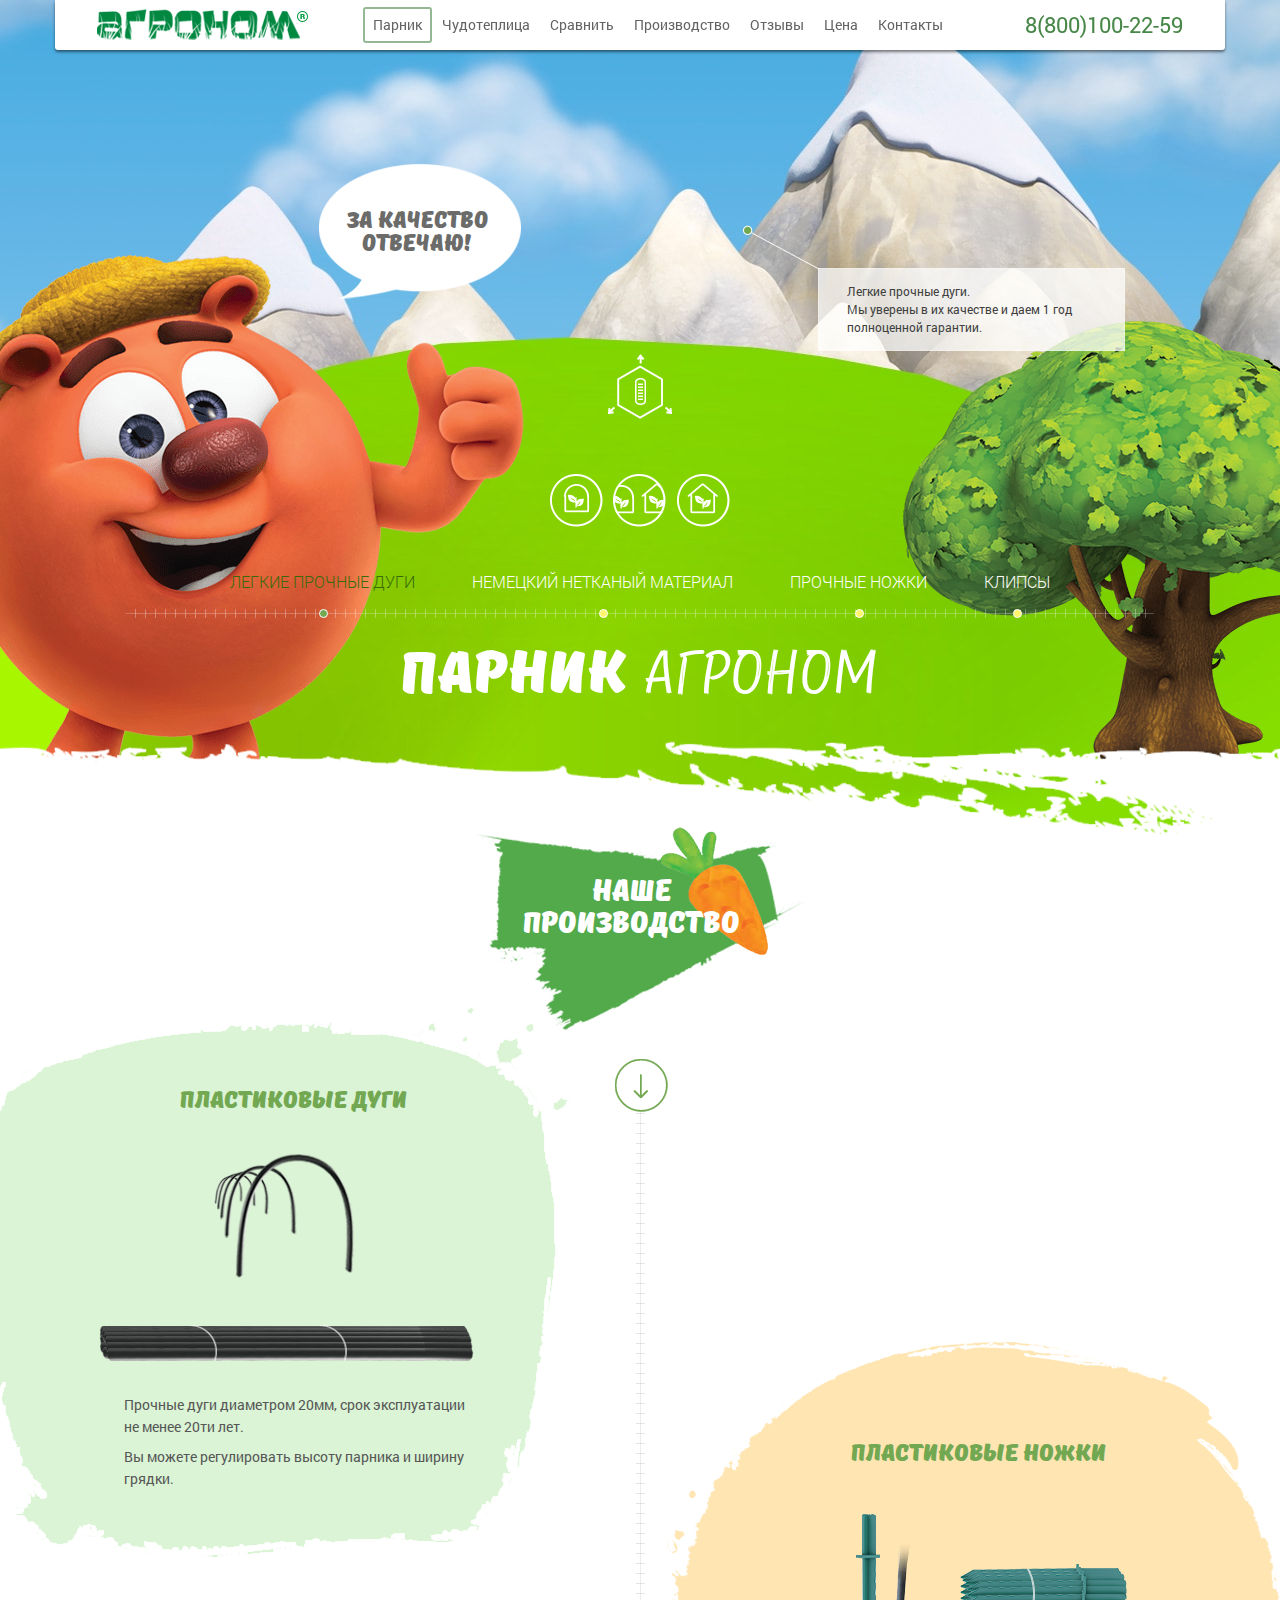
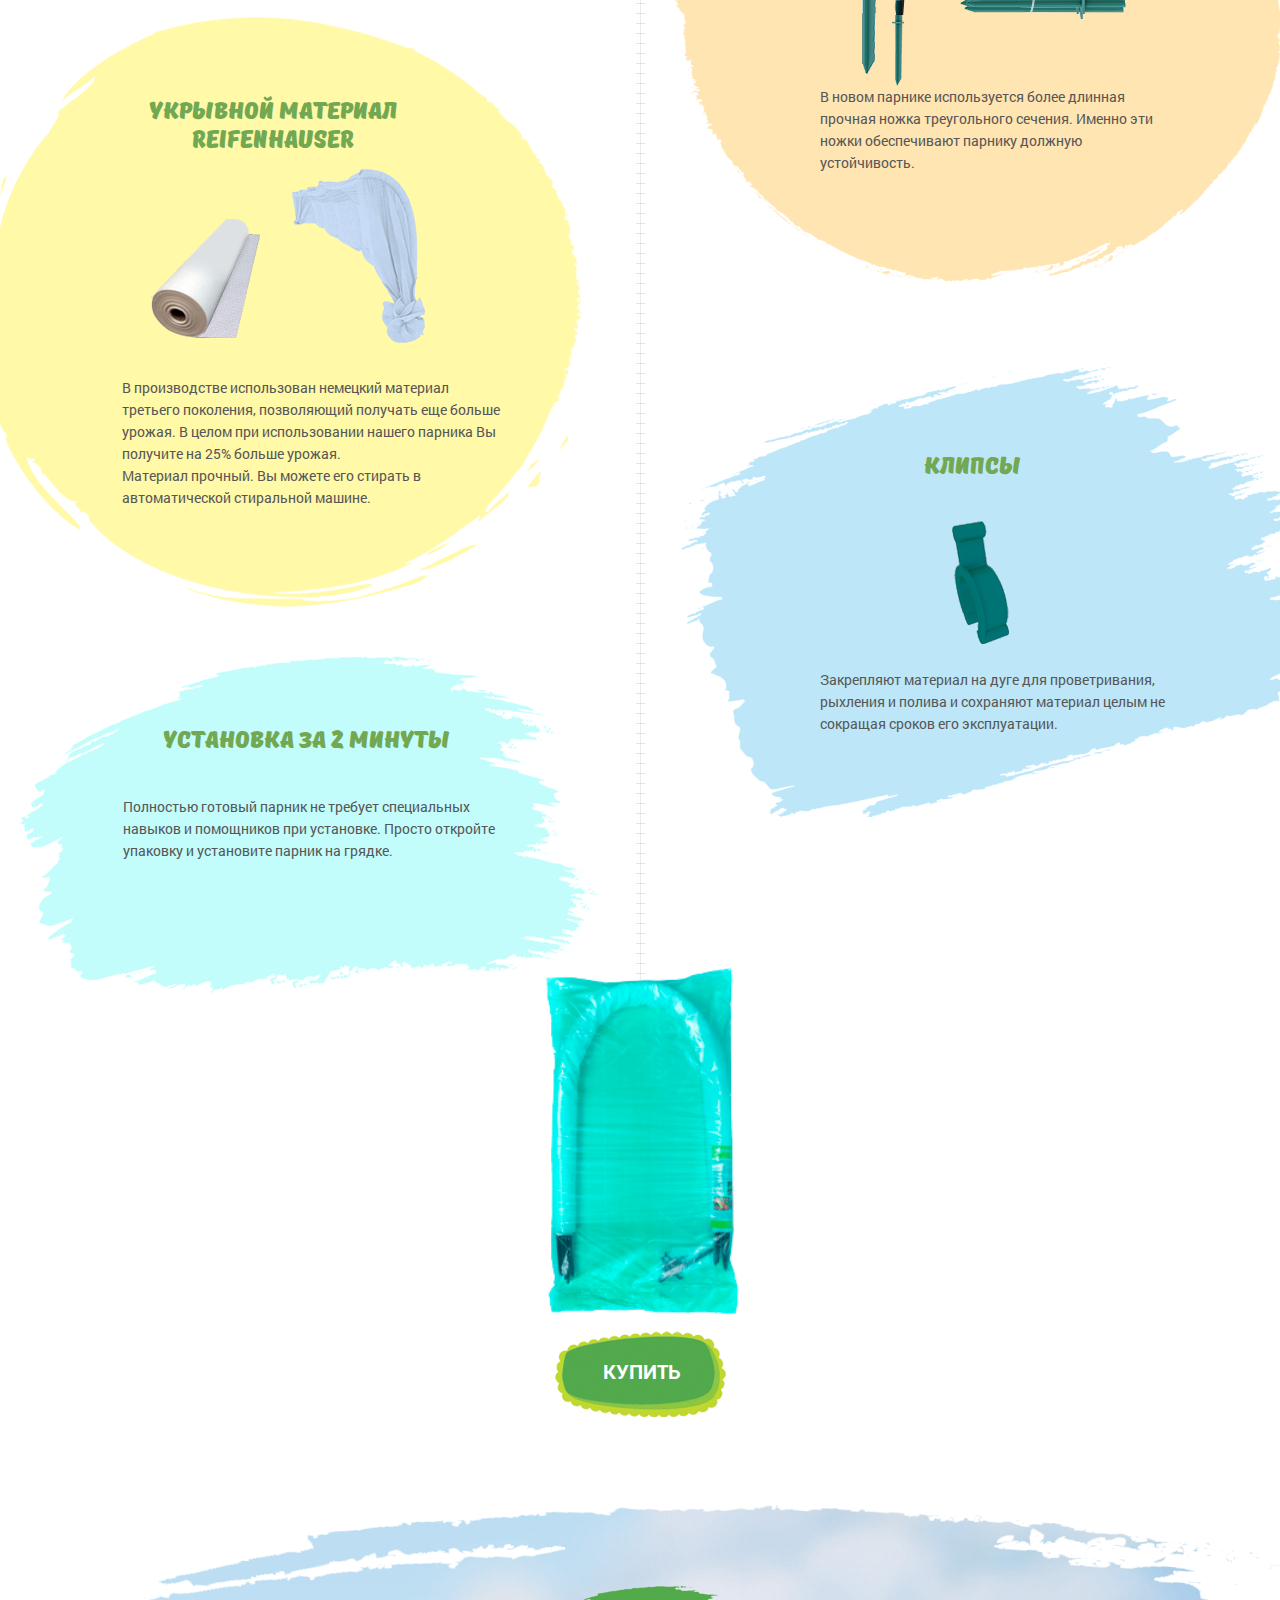
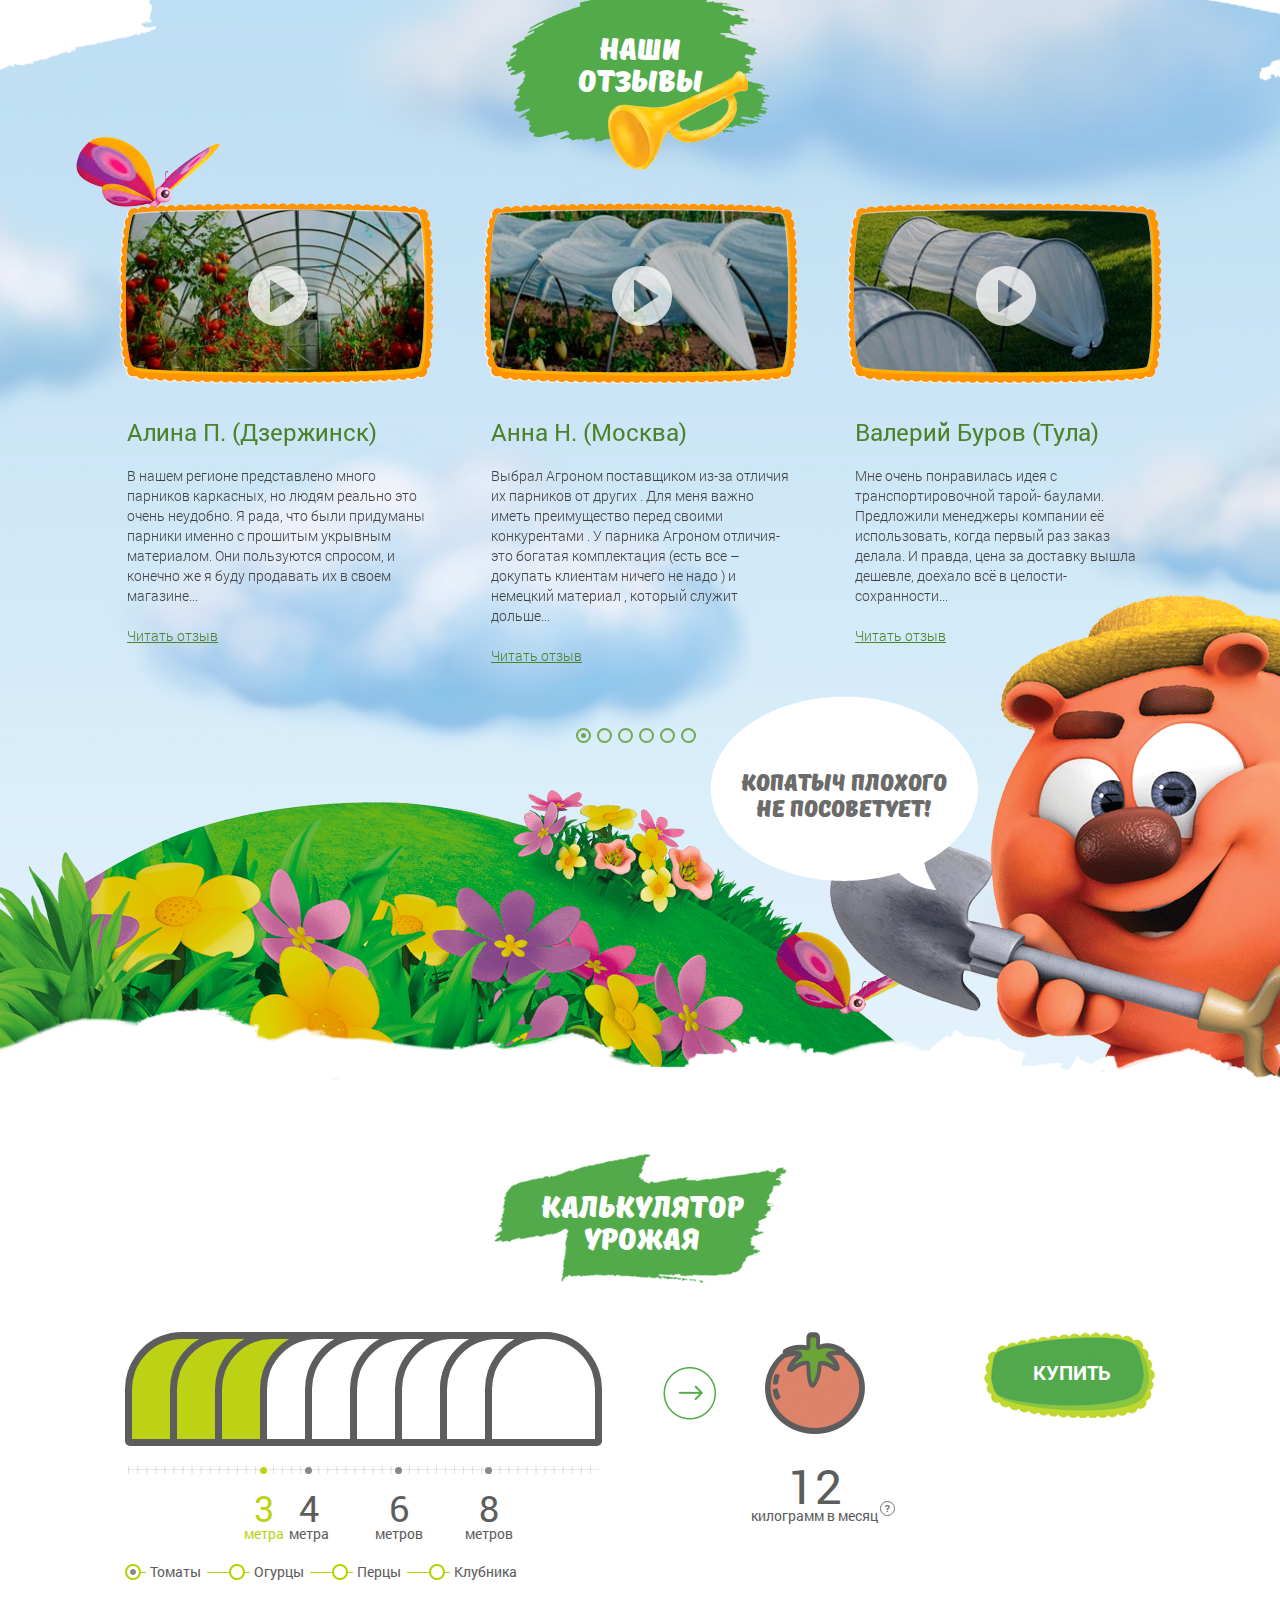
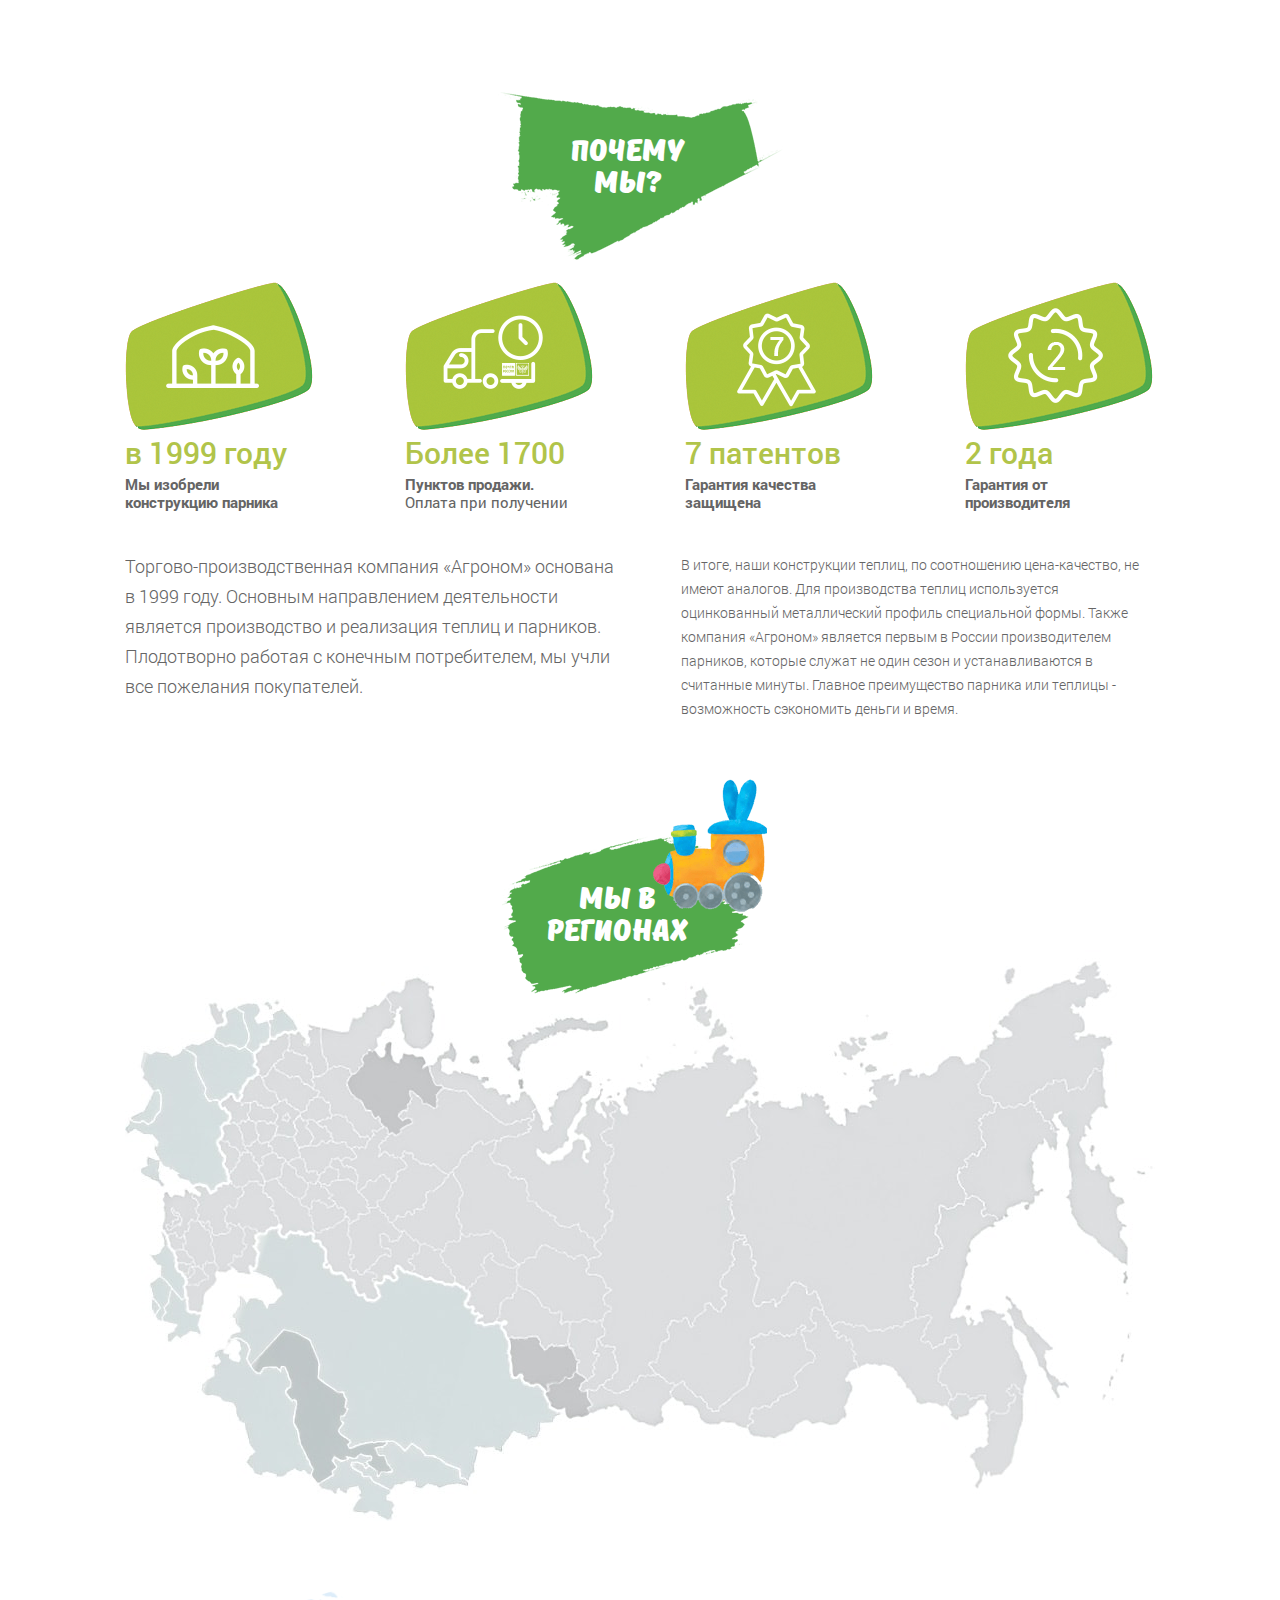
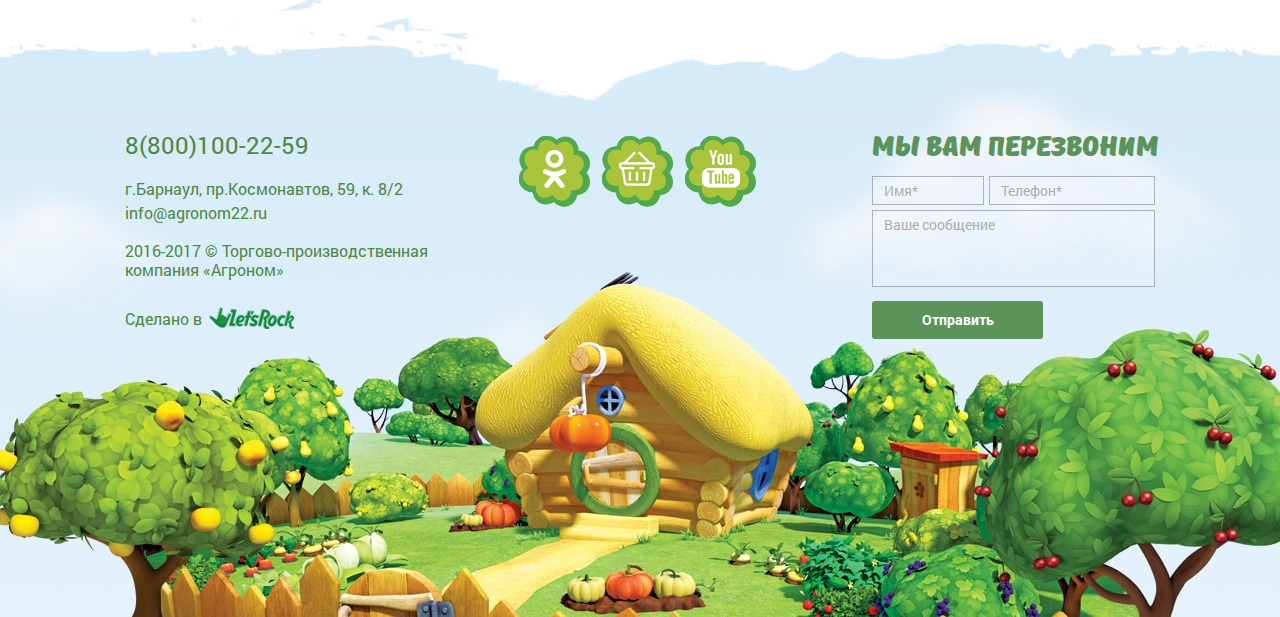
==== commit e582dcfc: "3/4/6 2/3/4" ====
--- a/index.html
+++ b/index.html
@@ -20,13 +20,13 @@
 			<nav class="nav">
 				<span class="close"></span>
 				<ul>
-					<li class="active"><a href="#">Парник</a></li>
+					<li class="active"><a href="1" data-anchor-link>Парник</a></li>
 					<li><a href="#">Чудотеплица</a></li>
 					<li><a href="#">Сравнить</a></li>
-					<li><a href="#">Производство</a></li>
-					<li><a href="#">Отзывы</a></li>
+					<li><a href="2" data-anchor-link>Производство</a></li>
+					<li><a href="3" data-anchor-link>Отзывы</a></li>
 					<li><a href="#">Цена</a></li>
-					<li><a href="#">Контакты</a></li>
+					<li><a href="4" data-anchor-link>Контакты</a></li>
 				</ul>
 			</nav>
 			<a href="tel:+78001002259" class="header--phone">8(800)100-22-59</a>
@@ -34,7 +34,7 @@
 		</div>
 	</header>
 	<div class="wrapper">
-		<section class="welcome">
+		<section class="welcome" data-anchor-target="1">
 			<div class="welcome--model">
 				<span class="welcome--model-icon"></span>
 				<div class="welcome--model-graphic">
@@ -80,7 +80,7 @@
 				<li data="4">Клипсы</li>
 			</ul>
 		</section>
-		<section class="production">
+		<section class="production" data-anchor-target="2" data-diff="70">
 			<h2 class="production--title"><span>Наше производство</span></h2>
 			<div class="production__row" data-scroll>
 				<div class="item-1">
@@ -143,19 +143,20 @@
 					<h3>Установка за 2 минуты</h3>
 					<p>Полностью готовый парник не требует специальных навыков и помощников при установке. Просто откройте упаковку и установите парник на грядке.</p>
 				</div>
-				<span class="progress"></span>
+				<span class="progress-line"></span>
+				<span class="progress-arrow"></span>
 			</div>
 			<span class="production__complete" data-scale="1.2"></span>
 			<button class="buy-button">Купить</button>
 		</section>
-		<section class="reviews">
+		<section class="reviews" data-anchor-target="3" data-diff="0">
 			<div class="reviews__row">
 				<h2 class="reviews--title"><span>Наши<br> отзывы</span></h2>
 				<div class="reviews__slider">
 					<div class="item">
 						<div class="container">
 							<div class="pic">
-								<a href="#" class="link"></a>
+								<a href="http://www.youtube.com/watch?v=opj24KnzrWo" class="link modal-video"></a>
 								<div class="bg">
 									<img src="./pic/r-1.jpg" width="300" height="168" class="img-cover" alt="">
 								</div>
@@ -168,7 +169,7 @@
 					<div class="item">
 						<div class="container">
 							<div class="pic">
-								<a href="#" class="link"></a>
+								<a href="http://www.youtube.com/watch?v=opj24KnzrWo" class="link modal-video"></a>
 								<div class="bg">
 									<img src="./pic/r-2.jpg" width="300" height="168" class="img-cover" alt="">
 								</div>
@@ -181,7 +182,7 @@
 					<div class="item">
 						<div class="container">
 							<div class="pic">
-								<a href="#" class="link"></a>
+								<a href="http://www.youtube.com/watch?v=opj24KnzrWo" class="link modal-video"></a>
 								<div class="bg">
 									<img src="./pic/r-3.jpg" width="300" height="168" class="img-cover" alt="">
 								</div>
@@ -194,7 +195,7 @@
 					<div class="item">
 						<div class="container">
 							<div class="pic">
-								<a href="#" class="link"></a>
+								<a href="http://www.youtube.com/watch?v=opj24KnzrWo" class="link modal-video"></a>
 								<div class="bg">
 									<img src="./pic/r-1.jpg" width="300" height="168" class="img-cover" alt="">
 								</div>
@@ -207,7 +208,7 @@
 					<div class="item">
 						<div class="container">
 							<div class="pic">
-								<a href="#" class="link"></a>
+								<a href="http://www.youtube.com/watch?v=opj24KnzrWo" class="link modal-video"></a>
 								<div class="bg">
 									<img src="./pic/r-2.jpg" width="300" height="168" class="img-cover" alt="">
 								</div>
@@ -220,7 +221,7 @@
 					<div class="item">
 						<div class="container">
 							<div class="pic">
-								<a href="#" class="link"></a>
+								<a href="http://www.youtube.com/watch?v=opj24KnzrWo" class="link modal-video"></a>
 								<div class="bg">
 									<img src="./pic/r-3.jpg" width="300" height="168" class="img-cover" alt="">
 								</div>
@@ -243,32 +244,24 @@
 			<div class="calculator__row">
 				<h2 class="calculator--title"><span>Калькулятор урожая</span></h2>
 				<div class="calculator__col">
-					<ul class="calculator--sketch" data="4">
-						<li>
-							<span class="segment"></span>
-						</li>
-						<li>
-							<span class="segment"></span>
-							<p><span>2</span> метра</p>
-						</li>
-						<li>
-							<span class="segment"></span>
-						</li>
-						<li>
+					<ul class="calculator--sketch" data-current="3" data="1">
+						<li data="3">
+							<span class="segment"></span>
+							<span class="segment"></span>
+							<span class="segment"></span>
+							<p><span>3</span> метра</p>
+						</li>
+						<li data="4">
 							<span class="segment"></span>
 							<p><span>4</span> метра</p>
 						</li>
-						<li>
-							<span class="segment"></span>
-						</li>
-						<li>
+						<li data="6">
+							<span class="segment"></span>
 							<span class="segment"></span>
 							<p><span>6</span> метров</p>
 						</li>
-						<li>
-							<span class="segment"></span>
-						</li>
-						<li>
+						<li data="8">
+							<span class="segment"></span>
 							<span class="segment"></span>
 							<p><span>8</span> метров</p>
 						</li>
@@ -292,7 +285,7 @@
 				<div class="calculator__result">
 					<span class="pic"></span>
 					<h5></h5>
-					<p>килограмм в месяц<i class="tip-icon"></i></p>
+					<p>килограмм в месяц<i class="tip-icon" data-text="Оценка основана на статистике"></i></p>
 				</div>
 				<button class="buy-button">Купить</button>
 			</div>
@@ -332,7 +325,7 @@
 				</ul>
 			</div>
 		</section>
-		<section class="map">
+		<section class="map" data-anchor-target="4" data-diff="30">
 			<div class="map__row">
 				<h2 class="map--title"><span>Мы в<br> регионах</span></h2>
 				<div class="map--container">
--- a/css/style.css
+++ b/css/style.css
@@ -172,6 +172,7 @@
 }
 .slick-list,.slick-slider,.slick-track{position:relative;display:block}.slick-loading .slick-slide,.slick-loading.slick-track{visibility:hidden}.slick-slider{-moz-box-sizing:border-box;box-sizing:border-box;-webkit-user-select:none;-moz-user-select:none;-ms-user-select:none;user-select:none;-webkit-touch-callout:none;-khtml-user-select:none;-ms-touch-action:pan-y;touch-action:pan-y;-webkit-tap-highlight-color:transparent}.slick-list{overflow:hidden;margin:0;padding:0}.slick-list:focus{outline:0}.slick-list.dragging{cursor:pointer;cursor:hand}.slick-slider .slick-list,.slick-slider .slick-track{-webkit-transform:translate3d(0,0,0);-moz-transform:translate3d(0,0,0);-ms-transform:translate3d(0,0,0);-o-transform:translate3d(0,0,0);transform:translate3d(0,0,0)}.slick-track{top:0;left:0}.slick-track:after,.slick-track:before{display:table;content:''}.slick-track:after{clear:both}.slick-slide{display:none;float:left;height:100%;min-height:1px}[dir=rtl] .slick-slide{float:right}.slick-slide img{display:block}.slick-slide.slick-loading img{display:none}.slick-slide.dragging img{pointer-events:none}.slick-initialized .slick-slide{display:block}.slick-vertical .slick-slide{display:block;height:auto;border:1px solid transparent}.slick-arrow.slick-hidden{display:none}
 div.checker,div.radio{position:relative}div.checker,div.checker input,div.checker span,div.radio,div.radio input,div.radio span{width:16px;height:16px;cursor:pointer}div.checker input,div.radio input{filter:alpha(opacity=0);border:none}div.checker span,div.radio input,div.radio span{zoom:1;text-align:center}div.checker span{display:-moz-inline-box;display:inline-block}div.checker span.checked{background-position:center -13px}div.checker input{opacity:0;-moz-opacity:0;background:0 0;display:-moz-inline-box;display:inline-block;zoom:1}div.radio span{display:-moz-inline-box;display:inline-block;background:url(../img/radio-icon.png) center top no-repeat;}div.radio span.checked{background-position:0 -16px}div.radio input{opacity:0;-moz-opacity:0;background:0 0;display:-moz-inline-box;display:inline-block}
+.fancybox-image,.fancybox-inner,.fancybox-nav,.fancybox-nav span,.fancybox-outer,.fancybox-skin,.fancybox-tmp,.fancybox-wrap,.fancybox-wrap iframe,.fancybox-wrap object{padding:0;margin:0;border:0;outline:0;vertical-align:top}.fancybox-wrap{position:absolute;top:0;left:0;-webkit-transform:translate3d(0,0,0);transform:translate3d(0,0,0);z-index:8020}.fancybox-inner,.fancybox-outer,.fancybox-skin{position:relative}.fancybox-skin{background:#f9f9f9;color:#444;text-shadow:none;-webkit-border-radius:4px;-moz-border-radius:4px;border-radius:4px}.fancybox-opened{z-index:8030}.fancybox-opened .fancybox-skin{-webkit-box-shadow:0 10px 25px rgba(0,0,0,.5);-moz-box-shadow:0 10px 25px rgba(0,0,0,.5);box-shadow:0 10px 25px rgba(0,0,0,.5)}.fancybox-inner{overflow:hidden}.fancybox-type-iframe .fancybox-inner{-webkit-overflow-scrolling:touch}.fancybox-error{color:#444;font:14px/20px "Helvetica Neue",Helvetica,Arial,sans-serif;margin:0;padding:15px;white-space:nowrap}.fancybox-iframe,.fancybox-image{display:block;width:100%;height:100%}.fancybox-image{max-width:100%;max-height:100%}#fancybox-loading,.fancybox-close,.fancybox-next span,.fancybox-prev span{background-image:url(../img/fancybox_sprite.png)}#fancybox-loading{position:fixed;top:50%;left:50%;margin-top:-22px;margin-left:-22px;background-position:0 -108px;opacity:.8;cursor:pointer;z-index:8060}.fancybox-close,.fancybox-nav,.fancybox-nav span{cursor:pointer;z-index:8040;position:absolute}#fancybox-loading div{width:44px;height:44px;background:url(../img/fancybox_loading.gif) center center no-repeat}.fancybox-close{top:-18px;right:-18px;width:36px;height:36px}.fancybox-nav{top:0;width:40%;height:100%;text-decoration:none;background:url(../img/blank.gif);-webkit-tap-highlight-color:transparent}.fancybox-prev{left:0}.fancybox-next{right:0}.fancybox-nav span{top:50%;width:36px;height:34px;margin-top:-18px;visibility:hidden}.fancybox-prev span{left:10px;background-position:0 -36px}.fancybox-next span{right:10px;background-position:0 -72px}.fancybox-nav:hover span{visibility:visible}.fancybox-tmp{position:absolute;top:-99999px;left:-99999px;max-width:99999px;max-height:99999px;overflow:visible!important}.fancybox-lock{overflow:visible!important;width:auto}.fancybox-lock body{overflow:hidden!important}.fancybox-lock-test{overflow-y:hidden!important}.fancybox-overlay{position:absolute;top:0;left:0;overflow:hidden;display:none;z-index:8010;background:url(../img/fancybox_overlay.png)}.fancybox-overlay-fixed{position:fixed;bottom:0;right:0}.fancybox-lock .fancybox-overlay{overflow:auto;overflow-y:scroll}.fancybox-title{visibility:hidden;font:400 13px/20px "Helvetica Neue",Helvetica,Arial,sans-serif;position:relative;text-shadow:none;z-index:8050}.fancybox-opened .fancybox-title{visibility:visible}.fancybox-title-float-wrap{position:absolute;bottom:0;right:50%;margin-bottom:-35px;z-index:8050;text-align:center}.fancybox-title-float-wrap .child{display:inline-block;margin-right:-100%;padding:2px 20px;background:0 0;background:rgba(0,0,0,.8);-webkit-border-radius:15px;-moz-border-radius:15px;border-radius:15px;text-shadow:0 1px 2px #222;color:#FFF;font-weight:700;line-height:24px;white-space:nowrap}.fancybox-title-outside-wrap{position:relative;margin-top:10px;color:#fff}.fancybox-title-inside-wrap{padding-top:10px}.fancybox-title-over-wrap{position:absolute;bottom:0;left:0;color:#fff;padding:10px;background:#000;background:rgba(0,0,0,.8)}@media only screen and (-webkit-min-device-pixel-ratio:1.5),only screen and (min--moz-device-pixel-ratio:1.5),only screen and (min-device-pixel-ratio:1.5){#fancybox-loading,.fancybox-close,.fancybox-next span,.fancybox-prev span{background-image:url(../img/fancybox_sprite@2x.png);background-size:44px 152px}#fancybox-loading div{background-image:url(../img/fancybox_loading@2x.gif);background-size:24px 24px}}
 .img-cover,
 .img-contain {
 	display:none !important;
@@ -633,7 +634,6 @@
 	margin:-23px auto 0;
 }
 .production__row .animate {
-	z-index:5;
 	-webkit-transition:all 0.2s linear;
 	transition:all 0.2s linear;
 }
@@ -654,6 +654,7 @@
 	height:127px;
 }
 .step-1 i:nth-child(1) {
+	z-index:5;
 	background:url('../img/item-1-g-a.png') no-repeat 0 0;
 }
 .step-1 i:nth-child(2) {
@@ -843,7 +844,7 @@
 .body_purple .production__row h3 {
 	color:#653686;
 }
-.production__row .progress {
+.production__row .progress-line {
 	position:absolute;
 	left:50%;
 	top:52px;
@@ -853,13 +854,16 @@
 	margin-left:-4px;
 	background:url('../img/progress-line.png') repeat-y center;
 }
-.production__row .progress:before {
-	content:'';
-	position:absolute;
-	left:-21px;
-	top:0;
+.production__row .progress-arrow {
+	position:absolute;
+	left:50%;
+	top:52px;
+	z-index:1;
+	display:block;
 	width:53px;
 	height:53px;
+	cursor:pointer;
+	margin-left:-25px;
 	background:url('../img/process-arrow.png') no-repeat 0 0;
 }
 .production__row p {
@@ -1332,9 +1336,9 @@
 	font-size:0;
 	white-space:nowrap;
 	vertical-align:top;
-	padding-right:45px;
+	padding-right:31px;
 	margin:0 0 17px;
-}
+}/*
 .calculator--sketch:before {
 	content:'';
 	position:absolute;
@@ -1345,7 +1349,7 @@
 	background-color:#888887;
 	-webkit-border-radius:50%;
 	border-radius:50%;
-}
+}*/
 .calculator--sketch:after {
 	content:'';
 	position:absolute;
@@ -1359,19 +1363,16 @@
 	position:relative;
 	z-index:1;
 	display:inline-block;
-	width:117px;
 	height:210px;
 	vertical-align:top;
-	margin-left:-72px;
 }
 .calculator--sketch li:before {
 	content:'';
 	position:absolute;
-	left:0;
+	right:79px;
 	top:135px;
 	width:7px;
 	height:7px;
-	margin-left:45px;
 	background-color:#888887;
 	-webkit-border-radius:50%;
 	border-radius:50%;
@@ -1379,18 +1380,21 @@
 .calculator--sketch li.active:before {
 	background-color:#bdd215;
 }
-.calculator--sketch li:first-child {
-	margin-left:0;
-}
 .calculator--sketch .segment {
 	position:relative;
-	display:block;
+	display:inline-block;
+	width:117px;
 	height:100px;
+	vertical-align:top;
 	cursor:pointer;
+	margin-left:-86px;
 	background:#ffffff;
 	border:7px solid #5d5d5d;
 	-webkit-border-radius:57px 5px 5px 5px;
 	border-radius:57px 5px 5px 5px;
+}
+.calculator--sketch li:first-child .segment:first-child {
+	margin-left:0;
 }
 .body_purple .calculator--sketch .segment {
 	height:130px;
@@ -1441,7 +1445,7 @@
 }
 .calculator--sketch p {
 	position:absolute;
-	left:0;
+	right:53px;
 	bottom:0;
 	width:59px;
 	color:#5d5d5d;
@@ -2265,6 +2269,32 @@
 }
 .map--container .tip p a:hover {
 	text-decoration:none;
+}
+.tip-message {
+	position:absolute;
+	z-index:50;
+	max-width:160px;
+	background:#ffffff;
+	padding:10px 14px;
+	margin:8px 0 0 30px;
+	-webkit-border-radius:10px;
+	border-radius:10px;
+	-webkit-transform:translateY(-50%);
+	transform:translateY(-50%);
+	-webkit-box-shadow:0 0 25px rgba(0,0,0,0.25);
+	box-shadow:0 0 25px rgba(0,0,0,0.25);
+	-webkit-box-sizing:border-box;
+	box-sizing:border-box;
+}
+.tip-message:before {
+	content:'';
+	position:absolute;
+	left:-6px;
+	top:50%;
+	margin-top:-6px;
+	border-top:6px solid transparent;
+	border-bottom:6px solid transparent;
+	border-right:6px solid #ffffff;
 }
 @media all and (max-width:1170px) {
 	.header--logo {
@@ -2442,7 +2472,8 @@
 		-webkit-transform:translate(-64px,30px);
 		transform:translate(-64px,30px);
 	}
-	.production__row .progress {
+	.production__row .progress-line,
+	.production__row .progress-arrow {
 		display:none;
 	}
 	.production__row {
@@ -2653,6 +2684,9 @@
 		width:100%;
 		margin-left:0;
 	}
+	.calculator__result .tip-icon {
+		display:none;
+	}
 }
 @media all and (max-width:768px) {
 	.welcome--model {
@@ -2858,10 +2892,10 @@
 		-webkit-transform-origin:left top;
 		transform-origin:left top;
 	}
-	.body_green .calculator--sketch li {
-		margin-left:-85px;
-	}
-	.body_green .calculator--sketch li:first-child {
+	.body_green .calculator--sketch .segment {
+		margin-left:-99px;
+	}
+	.body_green .calculator--sketch li:first-child .segment:first-child {
 		margin-left:0;
 	}
 	.calculator--product {
@@ -2939,12 +2973,15 @@
 	}
 	.modal-compare {
 		padding:0;
+		background:rgba(255,255,255,0.94);
 	}
 	.table--compare {
 		margin:0;
 	}
 	.modal-compare th,
-	.modal-compare td {
+	.modal-compare td,
+	.modal-compare tbody th,
+	.modal-compare tbody td {
 		display:block;
 		width:100%;
 		height:auto;
@@ -2953,6 +2990,12 @@
 		-webkit-box-sizing:border-box;
 		box-sizing:border-box;
 	}
+	.modal-compare tbody td:nth-child(2) {
+		background-color:rgba(115,168,83,0.25);
+	}
+	.modal-compare tbody td:nth-child(3) {
+		background-color:rgba(101,54,134,0.25);
+	}
 	.modal-compare tfoot {
 		display:none;
 	}
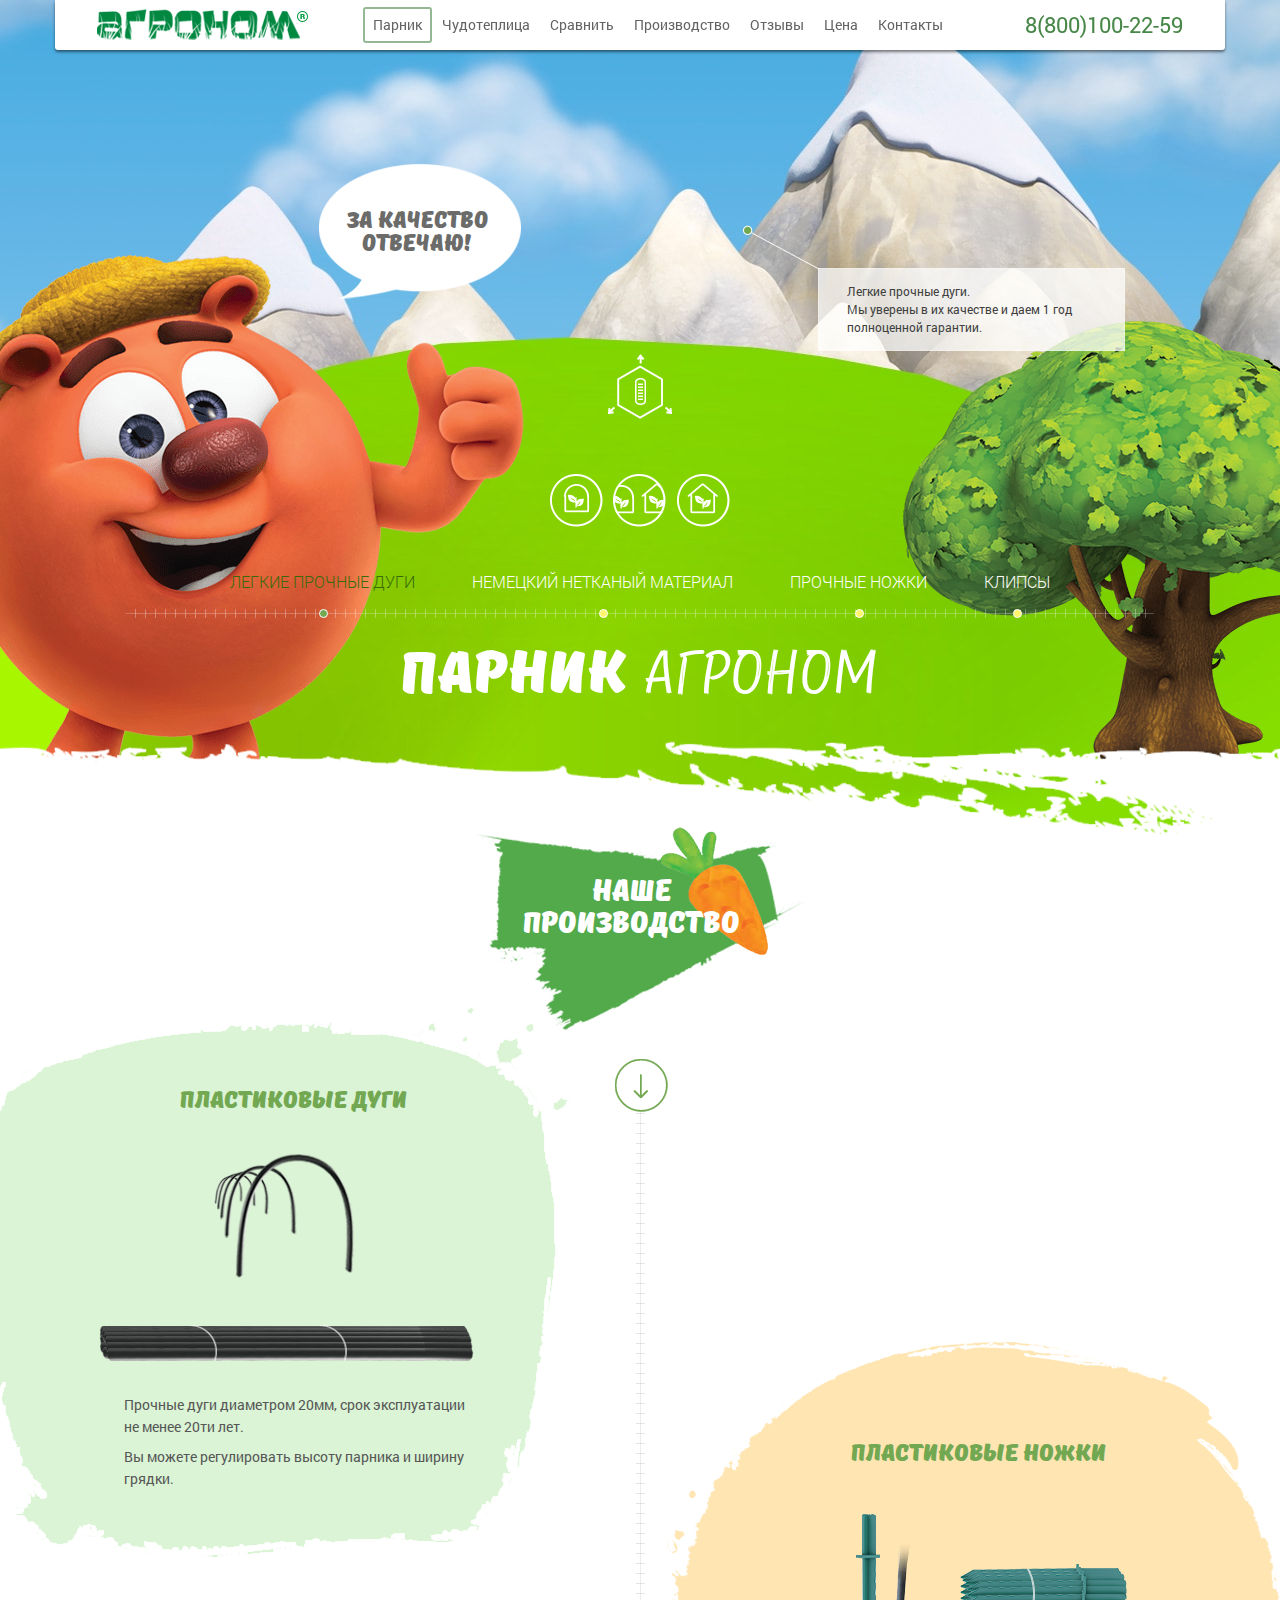
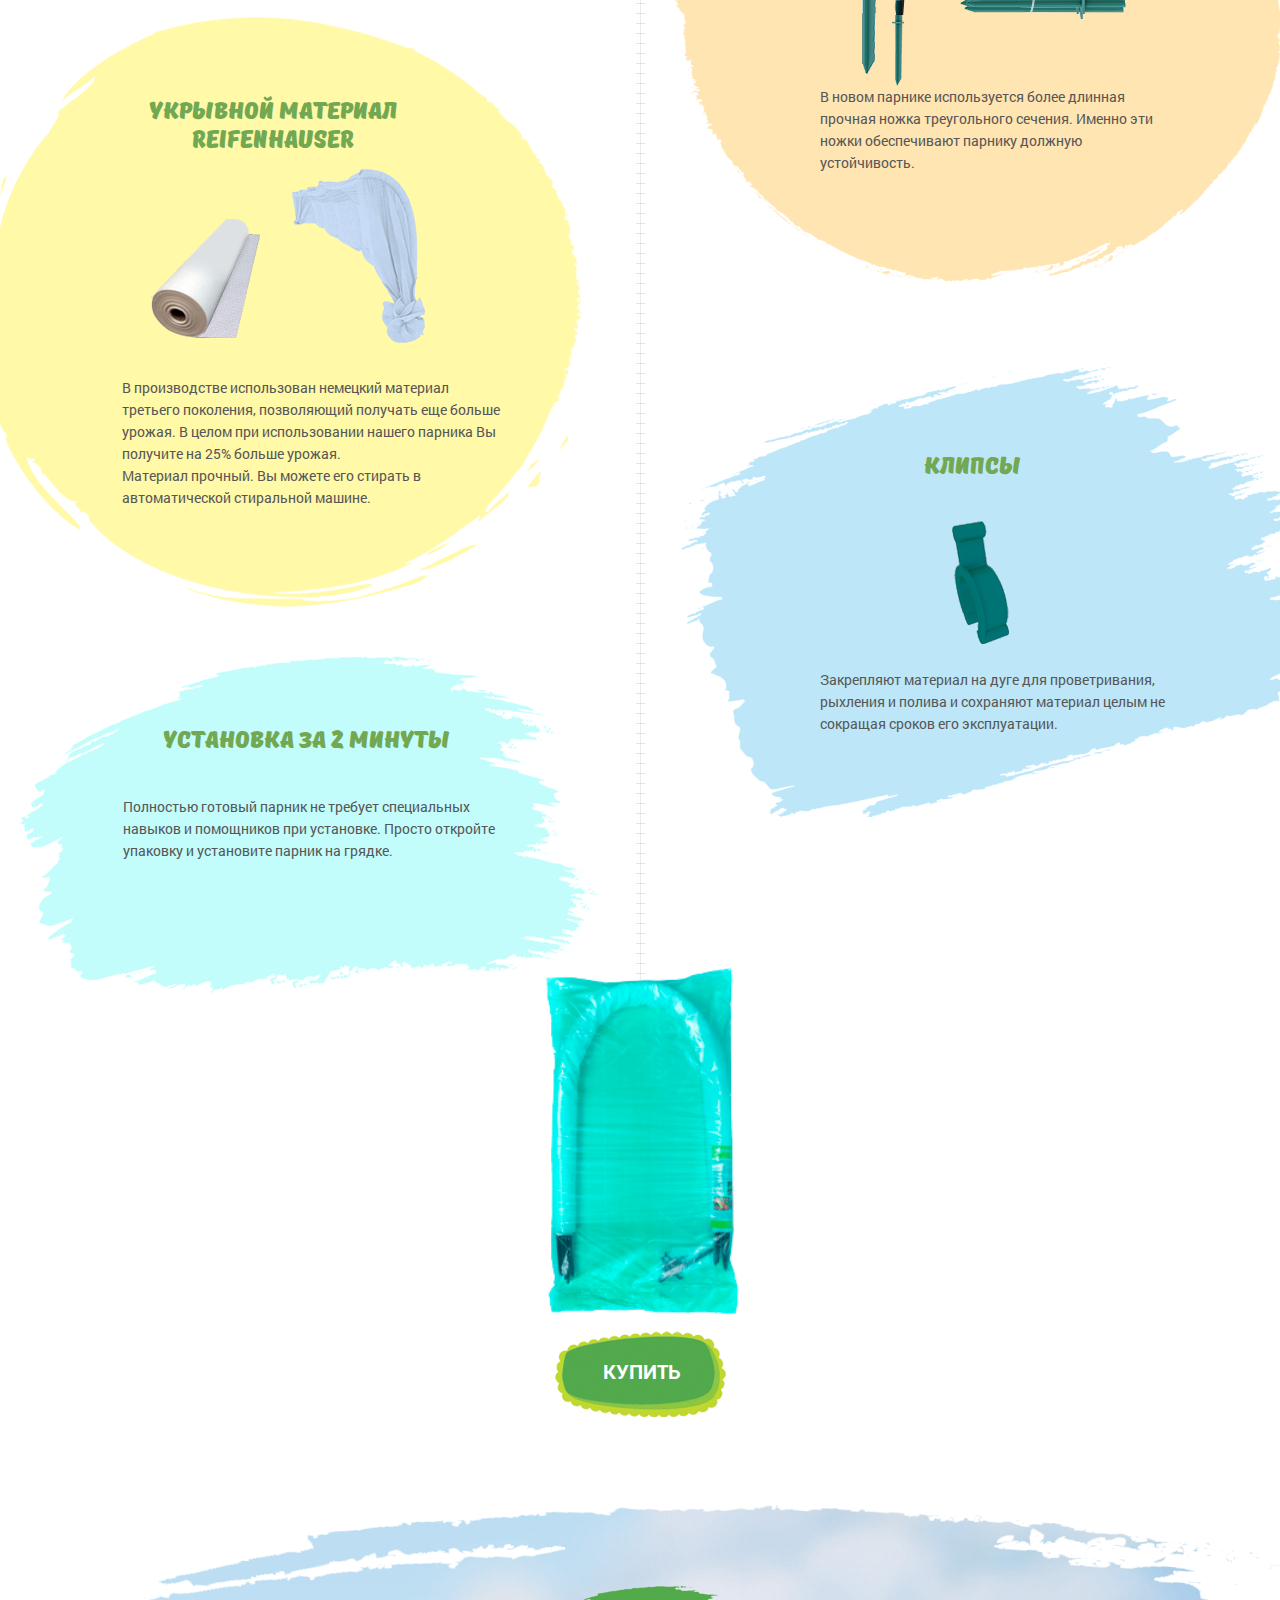
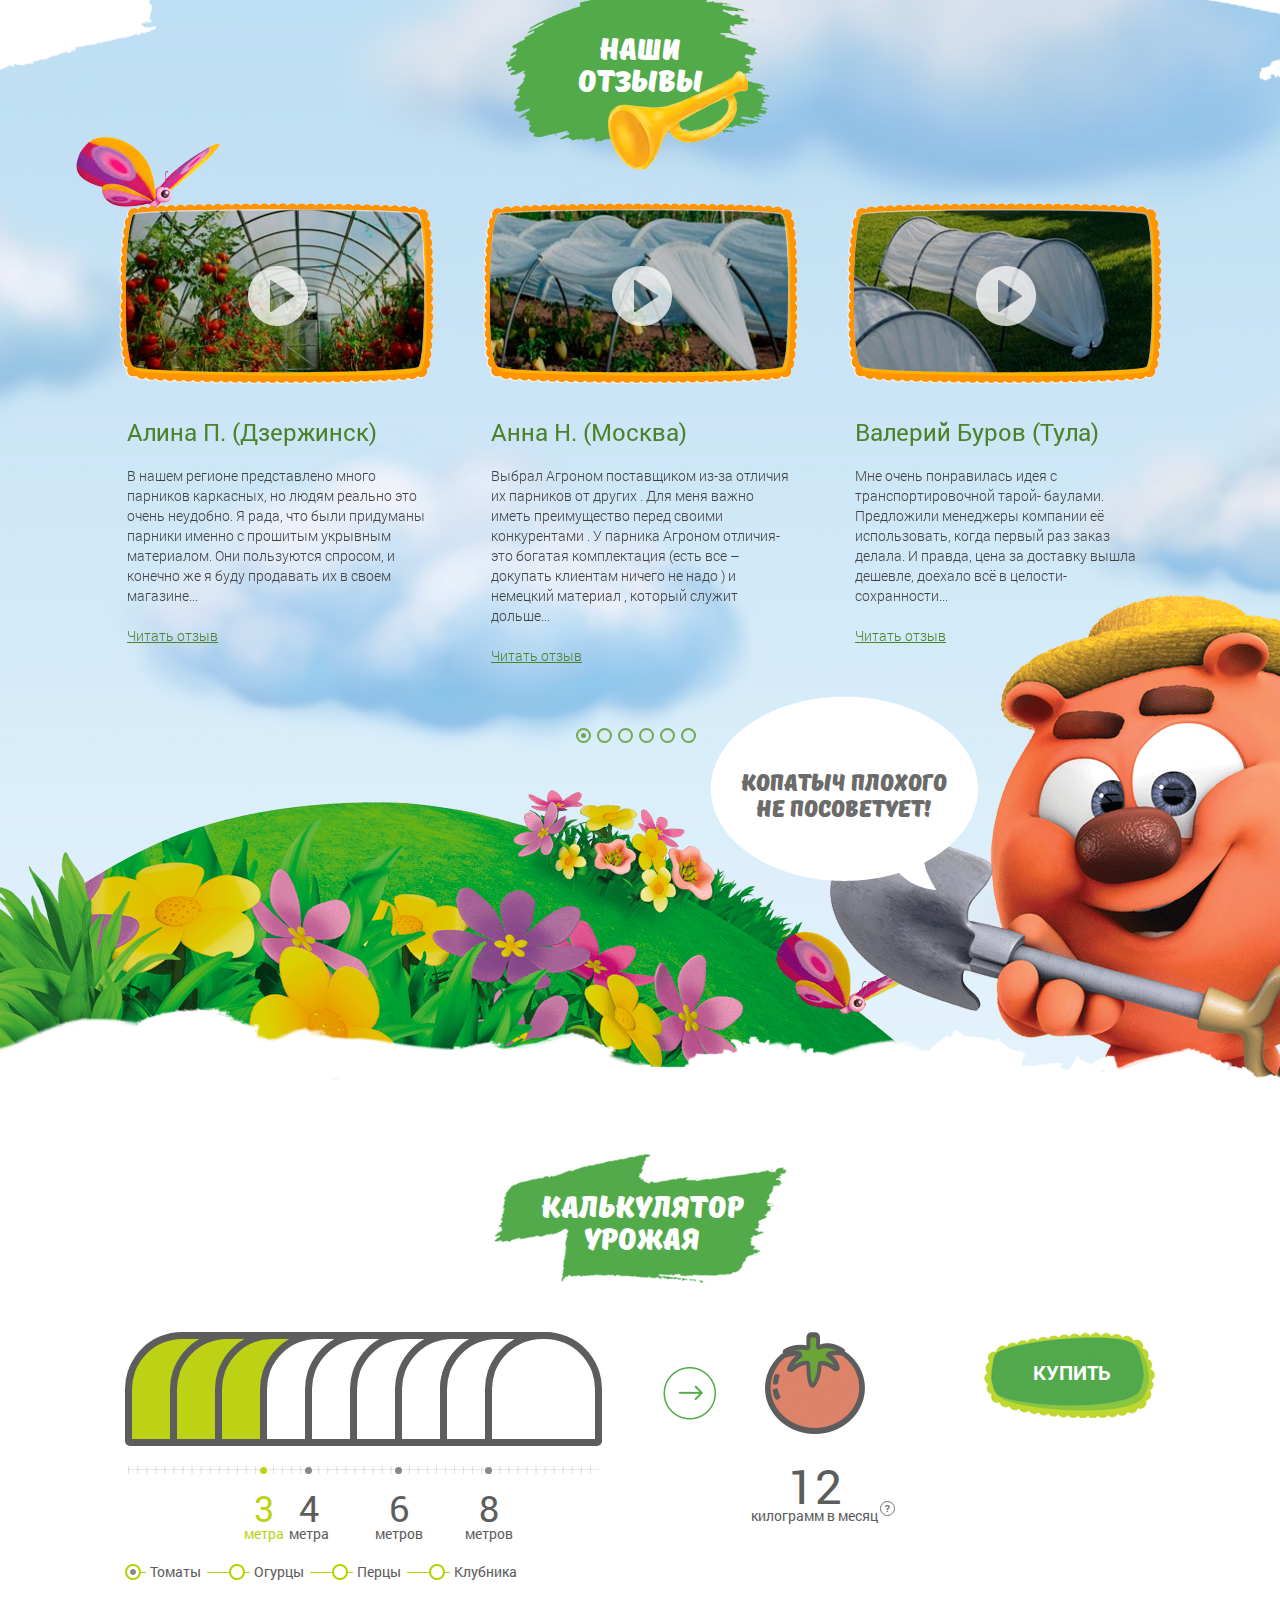
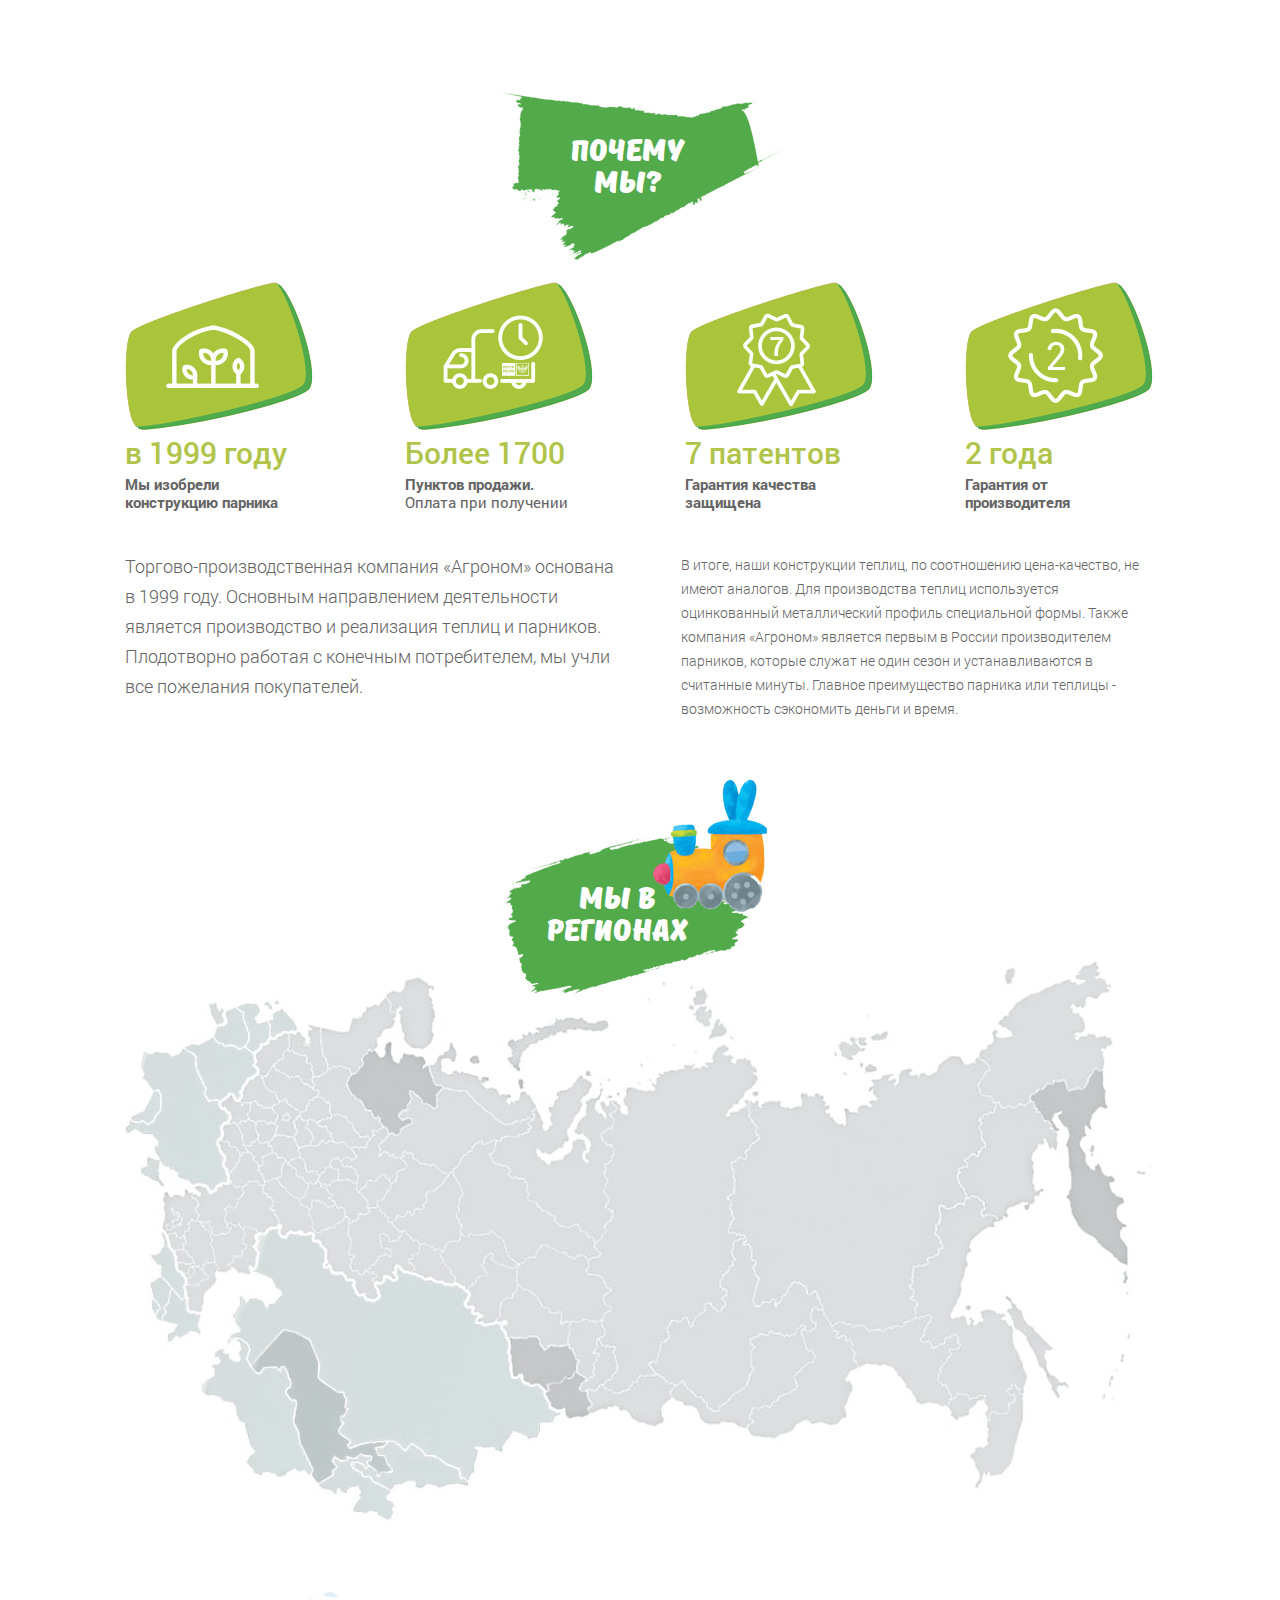
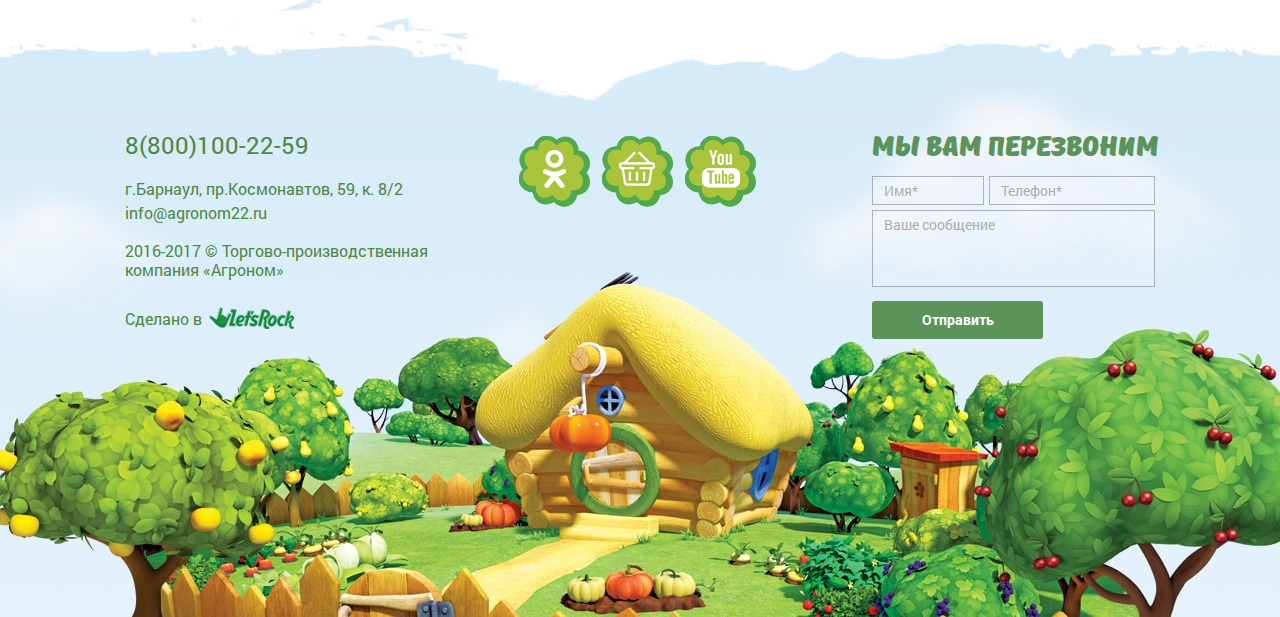
==== commit ed6d3758: "start page adaptive / map tooltip left position" ====
--- a/index.html
+++ b/index.html
@@ -334,6 +334,7 @@
 						<path class="russia" data-id="4" data-title="Горный Алтай" data-mail="justdealman@gmail.com" fill="transparent" d=" M 449.86 438.92 C 453.79 440.25 457.02 442.96 460.44 445.22 C 458.89 446.67 457.34 448.11 455.81 449.57 C 455.27 451.52 454.57 453.44 453.51 455.17 C 455.50 457.59 458.59 457.94 461.52 457.97 C 461.59 459.78 461.46 461.62 461.81 463.41 C 463.13 466.17 465.00 468.62 466.53 471.28 C 464.94 472.18 463.35 473.05 461.74 473.89 C 462.43 475.08 463.13 476.26 463.83 477.46 C 465.30 477.70 466.77 477.94 468.25 478.20 C 467.08 478.23 465.92 478.26 464.76 478.30 C 463.43 482.21 458.62 483.33 454.94 482.86 C 451.34 482.33 447.97 483.83 444.61 484.81 C 443.28 483.32 441.83 481.92 440.82 480.19 C 440.30 478.25 440.36 476.20 440.16 474.22 C 437.41 474.36 434.73 475.57 431.97 475.27 C 429.54 474.19 426.40 473.18 425.53 470.36 C 424.15 466.66 422.11 463.27 420.10 459.89 C 421.52 458.74 422.98 457.65 424.49 456.63 C 424.08 455.38 423.68 454.14 423.29 452.90 C 425.72 450.60 428.93 448.31 432.35 450.10 C 436.22 449.78 438.60 446.62 441.16 444.11 C 442.68 444.41 444.24 445.69 445.80 444.97 C 448.43 444.19 448.72 441.00 449.86 438.92 Z"/>
 						<path class="russia" data-id="2" data-title="Архангельская область" data-mail="justdealman@gmail.com" fill="transparent" d=" M 260.76 109.73 C 261.92 109.07 263.08 108.41 264.24 107.75 C 264.80 108.00 265.92 108.49 266.48 108.73 C 265.59 114.33 266.12 119.94 267.01 125.49 C 269.20 126.81 271.10 129.98 273.99 128.78 C 274.32 127.83 274.64 126.87 274.93 125.90 C 277.32 124.57 277.34 121.73 278.02 119.39 C 281.00 120.17 284.07 120.46 287.15 120.42 C 288.45 120.20 289.11 121.62 290.06 122.22 C 292.51 122.42 294.97 122.53 297.44 122.56 C 299.02 124.46 300.08 126.68 300.41 129.15 C 299.29 130.23 298.18 131.33 297.07 132.42 C 297.06 133.09 297.05 134.42 297.04 135.09 C 298.62 133.56 300.38 132.21 302.62 131.86 C 303.11 135.19 304.38 138.30 305.75 141.35 C 307.25 144.94 307.66 149.57 311.38 151.68 C 313.35 152.30 315.44 152.29 317.48 152.55 C 315.62 154.65 313.57 156.63 312.09 159.03 C 310.58 161.41 312.05 164.44 310.55 166.81 C 311.04 167.88 311.53 168.96 312.03 170.04 C 311.54 171.34 311.04 172.64 310.55 173.94 C 306.64 172.19 303.14 168.95 298.57 169.40 C 296.97 164.12 292.39 160.94 288.57 157.36 C 287.28 156.42 285.54 156.72 284.06 156.43 C 283.82 159.04 284.09 161.70 285.86 163.76 C 284.94 166.24 283.93 168.77 281.82 170.51 C 282.00 171.71 282.18 172.92 282.37 174.12 C 279.29 175.11 276.46 176.67 273.51 177.96 C 273.33 179.37 273.16 180.77 272.99 182.19 C 274.48 183.93 275.97 185.67 277.45 187.43 C 279.90 185.69 282.58 183.84 285.67 185.24 C 285.95 186.03 286.51 187.61 286.79 188.40 C 282.72 190.35 278.38 191.89 274.99 194.98 C 275.11 195.66 275.37 197.04 275.50 197.73 C 274.06 198.72 272.64 199.73 271.22 200.74 C 269.98 199.74 268.75 198.75 267.53 197.76 C 266.35 198.23 265.18 198.69 264.01 199.16 C 263.62 197.40 263.22 195.66 262.76 193.93 C 260.20 192.57 258.07 190.58 256.01 188.57 C 255.99 187.52 255.98 186.47 255.97 185.43 C 255.05 184.21 254.15 182.99 253.24 181.77 C 252.51 182.23 251.06 183.15 250.33 183.62 C 248.23 181.75 247.31 179.11 246.53 176.50 C 244.51 175.86 242.52 175.14 240.55 174.36 C 239.41 171.57 238.23 168.80 237.00 166.04 C 229.92 163.70 224.13 157.63 223.14 150.10 C 222.47 146.64 225.36 144.01 227.02 141.32 C 232.56 140.70 234.10 134.90 237.72 131.63 C 239.66 129.70 238.20 126.74 237.84 124.46 C 238.70 123.05 239.58 121.66 240.45 120.26 C 241.20 120.32 242.70 120.43 243.45 120.49 C 243.19 119.76 242.65 118.30 242.38 117.57 C 244.69 116.91 247.41 115.70 249.69 117.06 C 251.88 119.46 254.00 121.94 256.54 123.99 C 257.61 123.45 258.68 122.92 259.76 122.39 C 260.07 120.04 260.34 117.62 259.45 115.35 C 259.86 113.47 260.31 111.60 260.76 109.73 Z"/>
 						<path class="cia" data-id="3" data-title="Узбекистан" fill="transparent" data-mail="justdealman@gmail.com" d=" M 126.25 431.00 C 136.88 419.23 147.89 407.80 158.85 396.34 C 164.36 397.30 170.15 397.96 175.01 400.98 C 178.47 403.07 182.50 404.65 185.01 407.96 C 187.39 412.74 189.27 417.76 191.48 422.62 C 194.50 429.38 192.74 436.89 192.65 444.00 C 194.96 446.46 197.42 448.84 200.37 450.53 C 205.76 453.71 210.73 458.12 217.16 458.92 C 219.15 459.35 218.33 461.79 218.68 463.21 C 219.17 463.63 220.15 464.48 220.64 464.90 C 219.94 468.58 219.06 472.84 221.44 476.11 C 220.49 479.10 218.90 482.47 215.29 482.62 C 215.53 485.07 216.32 487.42 216.56 489.88 C 215.32 492.37 213.33 494.50 212.94 497.38 C 214.39 499.12 215.63 501.13 217.57 502.41 C 220.00 504.06 222.91 505.21 224.52 507.83 C 223.67 508.87 222.84 509.93 222.00 510.99 C 222.78 512.21 223.55 513.43 224.33 514.67 C 230.86 515.58 235.71 510.24 242.00 509.87 C 246.62 509.12 251.28 508.73 255.93 508.23 C 257.60 507.92 259.24 508.39 260.83 508.88 C 258.43 512.46 253.95 512.29 250.19 513.02 C 250.76 516.21 252.19 519.14 253.68 522.00 C 255.67 522.00 257.68 522.00 259.68 522.01 C 260.31 524.54 260.76 527.13 261.65 529.60 C 262.98 531.69 265.10 533.12 266.87 534.82 C 264.85 538.49 259.57 537.10 256.07 538.31 C 255.15 539.41 254.24 540.52 253.34 541.63 C 252.29 539.35 251.52 536.90 250.01 534.88 C 248.10 533.09 245.78 531.84 243.66 530.35 C 243.44 529.34 243.23 528.33 243.02 527.33 C 244.34 526.98 245.68 526.65 247.01 526.31 C 247.00 524.86 247.00 523.41 247.00 521.97 C 243.27 521.04 239.51 520.31 235.73 519.67 C 233.84 521.02 231.99 522.45 229.89 523.43 C 227.00 523.52 224.18 522.52 221.35 522.01 C 221.35 523.33 221.35 524.67 221.35 526.01 C 217.02 526.05 212.92 524.72 209.32 522.35 C 208.22 523.67 207.12 525.00 206.02 526.33 C 208.15 528.42 209.93 530.83 211.05 533.62 C 209.59 534.84 208.13 536.08 206.67 537.31 C 206.92 538.07 207.40 539.59 207.64 540.35 C 203.09 543.12 198.53 545.88 193.99 548.67 C 190.23 546.95 188.23 543.44 187.01 539.67 C 187.45 538.11 187.89 536.55 188.33 535.00 C 186.52 530.77 185.09 526.33 182.58 522.44 C 179.90 518.27 177.64 513.84 175.71 509.29 C 174.47 505.25 175.20 500.88 174.10 496.82 C 172.88 493.85 171.08 491.16 169.64 488.30 C 170.57 481.00 171.45 473.71 172.33 466.41 C 169.97 465.72 167.22 465.48 165.45 463.57 C 163.97 461.74 162.89 459.65 161.67 457.66 C 163.11 456.10 164.55 454.54 166.00 452.99 C 165.76 449.44 166.04 445.71 164.55 442.38 C 163.17 439.03 161.72 435.71 160.36 432.36 C 158.91 432.12 157.46 431.88 156.02 431.65 C 155.45 432.64 154.89 433.64 154.33 434.64 C 153.21 433.87 152.10 433.10 150.99 432.34 C 146.70 432.67 142.40 433.03 138.11 433.29 C 136.94 434.86 135.77 436.42 134.64 438.02 C 132.91 437.54 131.14 437.16 129.50 436.44 C 127.96 434.96 127.28 432.82 126.25 431.00 Z"/>
+						<path class="russia" data-title="Камчатский край" data-mail="#" fill="transparent" d="M967.67 139.59C968.73 138.03 969.87 136.53 970.99 135.01 971.99 135.67 972.99 136.34 974.01 137 975.44 136.89 976.89 136.77 978.35 136.66 978.1 143.57 976.19 151.45 980.93 157.36 979.2 162.57 979.65 168.34 981.86 173.33 981.15 173.91 980.46 174.48 979.78 175.05 978.42 174.26 977.07 173.46 975.75 172.66 970.46 176.67 965.35 181.91 964.88 188.91 965.27 191.19 965.92 193.41 966.37 195.68 963.91 194.64 961.95 192.8 959.88 191.18 959.64 194.69 959.54 198.39 961.4 201.52 957.88 202.26 956.14 205.91 955.11 209.01 954.06 213.7 958.86 216.66 960.99 220.27 960.65 222.17 960.34 224.07 960 225.97 962.93 229.62 964.43 235.79 969.89 236.16 969.86 235.39 969.8 233.86 969.76 233.09 970.85 231.97 971.95 230.84 973.06 229.71 976.65 233.42 976.96 239.89 982.24 241.84 983.61 242.48 985.2 242.27 986.7 242.45 987.65 243.34 988.59 244.24 989.56 245.14 988.93 247.82 986.23 247.92 984.03 248.44 984.9 251.39 985.77 254.35 986.65 257.31 990.19 260.12 993.7 263.28 998.34 264.06 998.33 265.37 998.33 266.68 998.35 268 996.52 269.32 994.35 270.31 992.93 272.09 991.32 275.37 991.23 279.21 991.56 282.78 993.08 285.31 994.61 288.33 997.66 289.25 999.44 289.91 1000.95 291.1 1002.3 292.43 1000.3 293.11 998.28 293.75 996.27 294.36 994.15 297.87 994.94 302 996.21 305.67 997.72 308 1000.29 309.54 1001.57 312.01 1002.75 318.39 1002.69 324.91 1002.66 331.37 999.06 330.85 996.03 328.77 993.05 326.85 990.54 325.31 989.57 322.33 987.5 320.37 984.52 317.65 981.03 315.56 978.04 312.86 974.95 309.93 972.8 306.16 969.69 303.25 966.65 300.84 962.96 299.44 959.82 297.18 950.83 289.95 945.49 278.48 945.27 267 944.17 265.48 942.47 264.21 941.95 262.39 943.79 258.8 946.4 255.26 946.26 251.02 946.06 246.72 946.03 242.41 945.55 238.14 943.16 230.45 944.54 222.29 943.5 214.42 942.91 213.18 942.1 212.08 941.39 210.93 943.96 205.91 945.4 200.05 943.41 194.58 942.47 192.15 939.69 191.61 937.96 189.99 935.94 187.69 934.41 185.02 932.9 182.39 934.51 180.49 936.21 178.67 937.81 176.76 934.74 177.22 932.01 178.73 929.08 179.61 928.26 181.56 927.41 183.5 926.46 185.39 928.7 189.02 930.7 192.92 933.95 195.79 933.49 196.21 932.59 197.06 932.14 197.48 926.94 196.57 927.11 190.23 924.02 187.05 922.43 186.42 920.75 186.08 919.13 185.65 917.62 181.51 914.29 178.48 912.28 174.62 910.5 171.43 909.27 167.79 906.29 165.47 906.33 164.16 906.34 162.85 906.56 161.56 909.55 159.94 912.57 158.31 914.81 155.65 916.01 155.64 917.22 155.63 918.44 155.62 919.66 154.01 920.91 152.42 922.17 150.84 925.41 151.06 928.19 149.46 931.03 148.17 933.87 147.86 936.74 147.95 939.6 147.77 940.35 151.38 941.43 155.23 944.67 157.41 949.11 156.17 953.71 155.69 958.28 155.24 964.38 152.08 963.8 144.44 967.67 139.59Z" />
 					</svg>
 				</div>
 			</div>
--- a/css/style.css
+++ b/css/style.css
@@ -1852,15 +1852,28 @@
 	background-color:#653686;
 }
 .start {
+	overflow:hidden;
 	position:relative;
 	height:100%;
-	background:url('../img/start-bg.jpg') no-repeat center top;
+	max-height:985px;
+}
+.start__inner {
+	position:absolute;
+	left:-200%;
+	top:0;
+	width:500%;
+	height:1000px;
+	background:#ffffff url('../img/start-bg.jpg') no-repeat center top;
+	background-size:auto 100%;
+	-webkit-transform-origin:center top;
+	transform-origin:center top;
 }
 .start:before {
 	content:'';
 	position:absolute;
 	left:50%;
 	top:0;
+	z-index:2;
 	width:9px;
 	height:100%;
 	margin-left:-4px;
@@ -1870,7 +1883,7 @@
 	position:absolute;
 	left:50%;
 	top:0;
-	z-index:5;
+	z-index:20;
 	display:block;
 	width:340px;
 	height:50px;
@@ -1887,6 +1900,11 @@
 	z-index:10;
 	width:50%;
 	height:100%;
+	-webkit-transition:background-color 0.3s ease-in;
+	transition:background-color 0.3s ease-in;
+}
+.start--link:hover {
+	background-color:rgba(255,255,255,0.2);
 }
 .start--link.type_1 {
 	left:0;
@@ -1894,10 +1912,27 @@
 .start--link.type_2 {
 	right:0;
 }
+.start--copy {
+	position:absolute;
+	left:50%;
+	bottom:0;
+	z-index:10;
+	width:480px;
+	color:#4f8845;
+	text-align:center;
+	padding:12px 0;
+	margin:0 0 0 -240px;
+}
+.start--copy p {
+	font-size:13px;
+	line-height:16px;
+	text-shadow:0 0 5px rgba(255,255,255,1);
+	margin:0;
+}
 .type_1 .title {
 	position:absolute;
 	right:106px;
-	top:566px;
+	top:57%;
 	display:table;
 	width:391px;
 	height:231px;
@@ -1922,7 +1957,7 @@
 .type_2 .title {
 	position:absolute;
 	left:103px;
-	top:566px;
+	top:57%;
 	display:table;
 	width:391px;
 	height:231px;
@@ -2184,22 +2219,22 @@
 .map--container path {
 	fill:rgba(0,0,0,0.1);
 }
-.body_green .map--container path.russia:hover {
+.body_green .map--container path.russia[data-hover] {
 	fill:#74a854;
 }
-.body_green .map--container path.cia:hover {
+.body_green .map--container path.cia[data-hover] {
 	fill:#407222;
 }
-.body_purple .map--container path.russia:hover {
+.body_purple .map--container path.russia[data-hover] {
 	fill:#653686;
 }
-.body_purple .map--container path.cia:hover {
+.body_purple .map--container path[data-hover] {
 	fill:#681360;
 }
 .map--container .tip {
 	position:absolute;
 	z-index:10;
-	min-width:268px;
+	width:268px;
 	padding:15px 25px 13px;
 	margin:42px 0 0 80px;
 	-webkit-box-sizing:border-box;
@@ -2237,6 +2272,18 @@
 	-webkit-transform-origin:left top;
 	transform-origin:left top;
 }
+.map--container .tip i {
+	position:absolute;
+	left:-80px;
+	top:-42px;
+	width:131px;
+	height:41px;
+	margin:-20px 0 0;
+	-webkit-transform:rotate(28deg);
+	transform:rotate(28deg);
+	-webkit-transform-origin:left top;
+	transform-origin:left top;
+}
 .map--container .tip h5 {
 	color:#404040;
 	font-size:18px;
@@ -2269,6 +2316,21 @@
 }
 .map--container .tip p a:hover {
 	text-decoration:none;
+}
+.map--container .tip.to-left {
+	margin-left:-353px;
+}
+.map--container .tip.to-left:before {
+	left:auto;
+	right:-87px;
+}
+.map--container .tip.to-left:after {
+	left:auto;
+	right:-80px;
+	-webkit-transform:rotate(332deg);
+	transform:rotate(332deg);
+	-webkit-transform-origin:right top;
+	transform-origin:righ top;
 }
 .tip-message {
 	position:absolute;
@@ -3007,4 +3069,55 @@
 		-webkit-border-radius:0;
 		border-radius:0;
 	}
+}
+@media all and (max-width:1110px) {
+	.start--link:hover {
+		background-color:transparent;
+	}
+	.start--logo {
+		width:320px;
+		margin-left:-160px;
+	}
+	.start--copy {
+		width:320px;
+		padding:10px 0;
+		margin-left:-160px;
+	}
+	.start--copy p {
+		font-size:12px;
+		line-height:15px;
+	}
+}
+@media all and (max-width:1110px) and (orientation:portrait) {
+	.start__inner {
+		left:-100%;
+		width:300%;
+		background:url('../img/welcome-bg-mobile.jpg') no-repeat center center;
+		background-size:cover;
+	}
+	.start:before {
+		transform:rotate(90deg);
+	}
+	.type_1 {
+		z-index:5;
+		top:0;
+		width:100%;
+		height:50%;
+	}
+	.type_2 {
+		top:50%;
+		width:100%;
+		height:50%;
+	}
+	.type_1 .title {
+		right:auto;
+		left:50%;
+		top:50%;
+		transform:translate(-50%,-30%) scale(1.3);
+	}
+	.type_2 .title {
+		left:50%;
+		top:50%;
+		transform:translate(-50%,-70%) scale(1.3);
+	}
 }